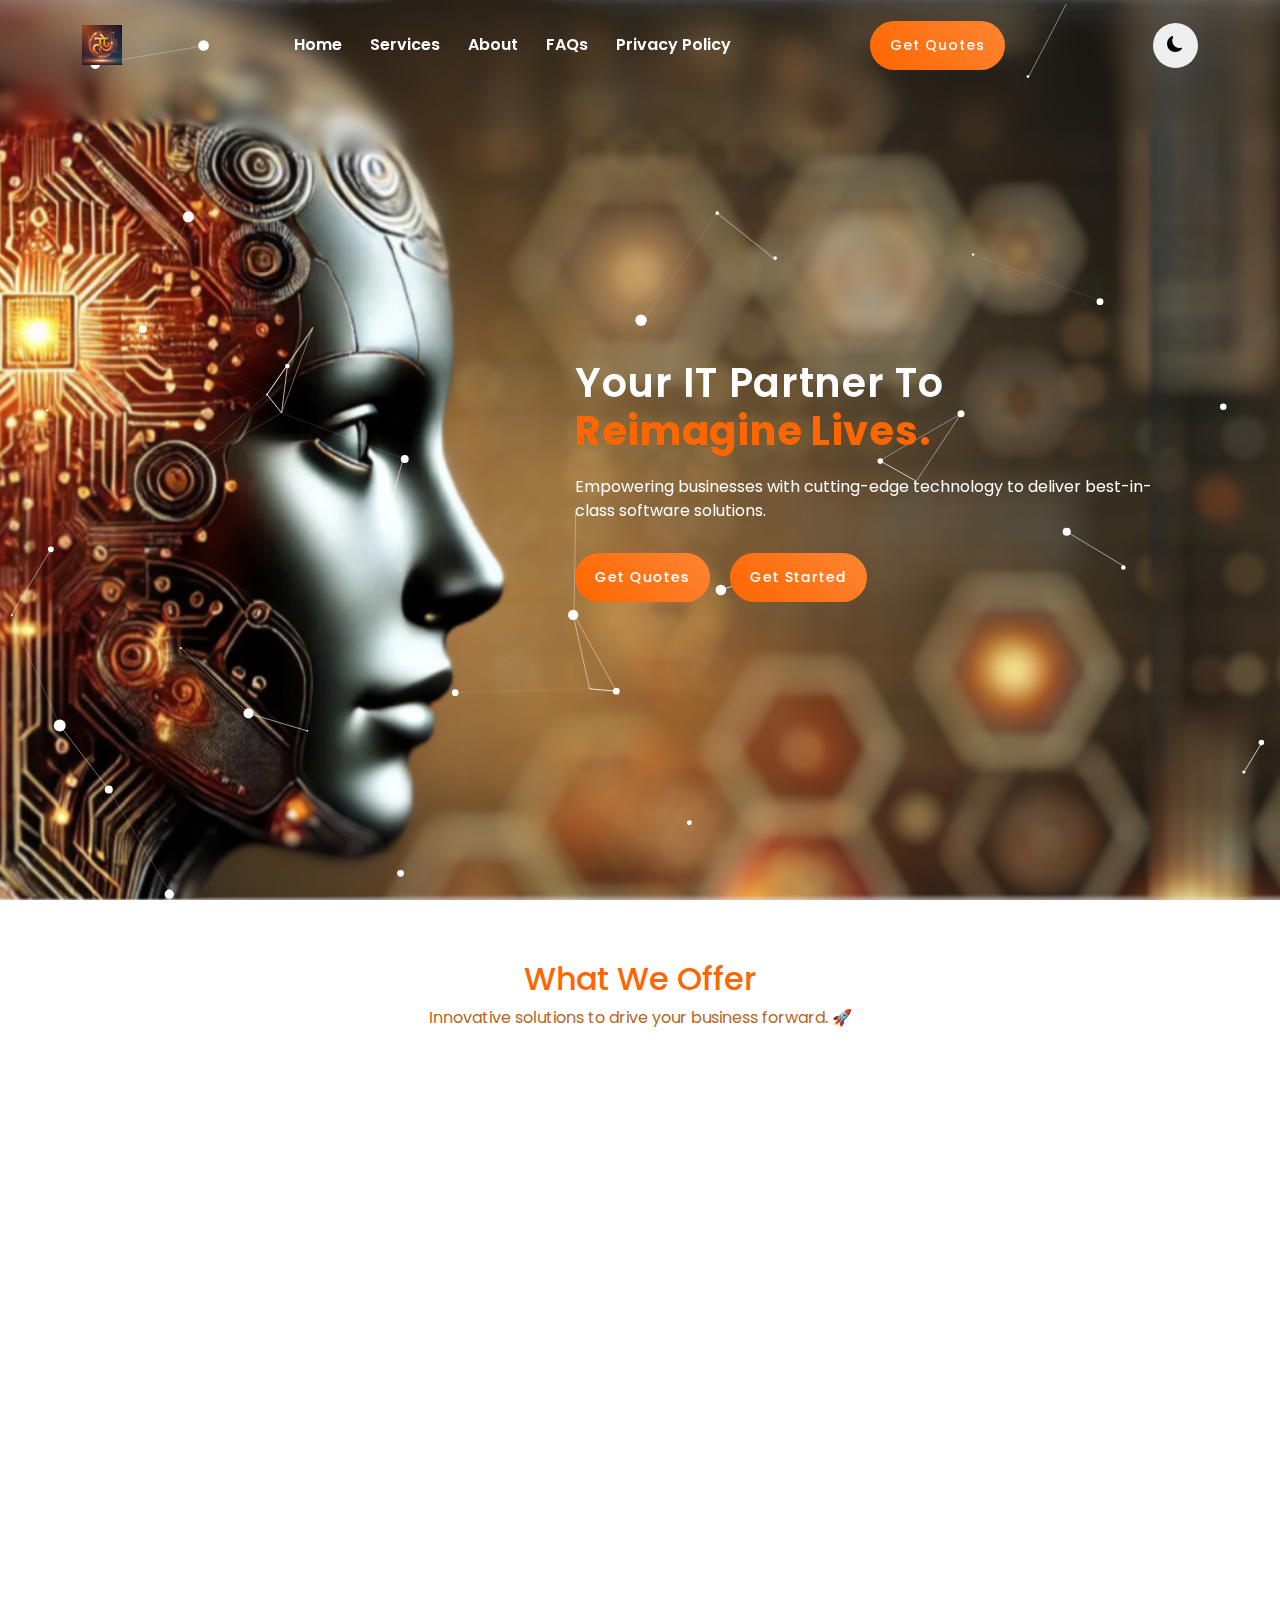
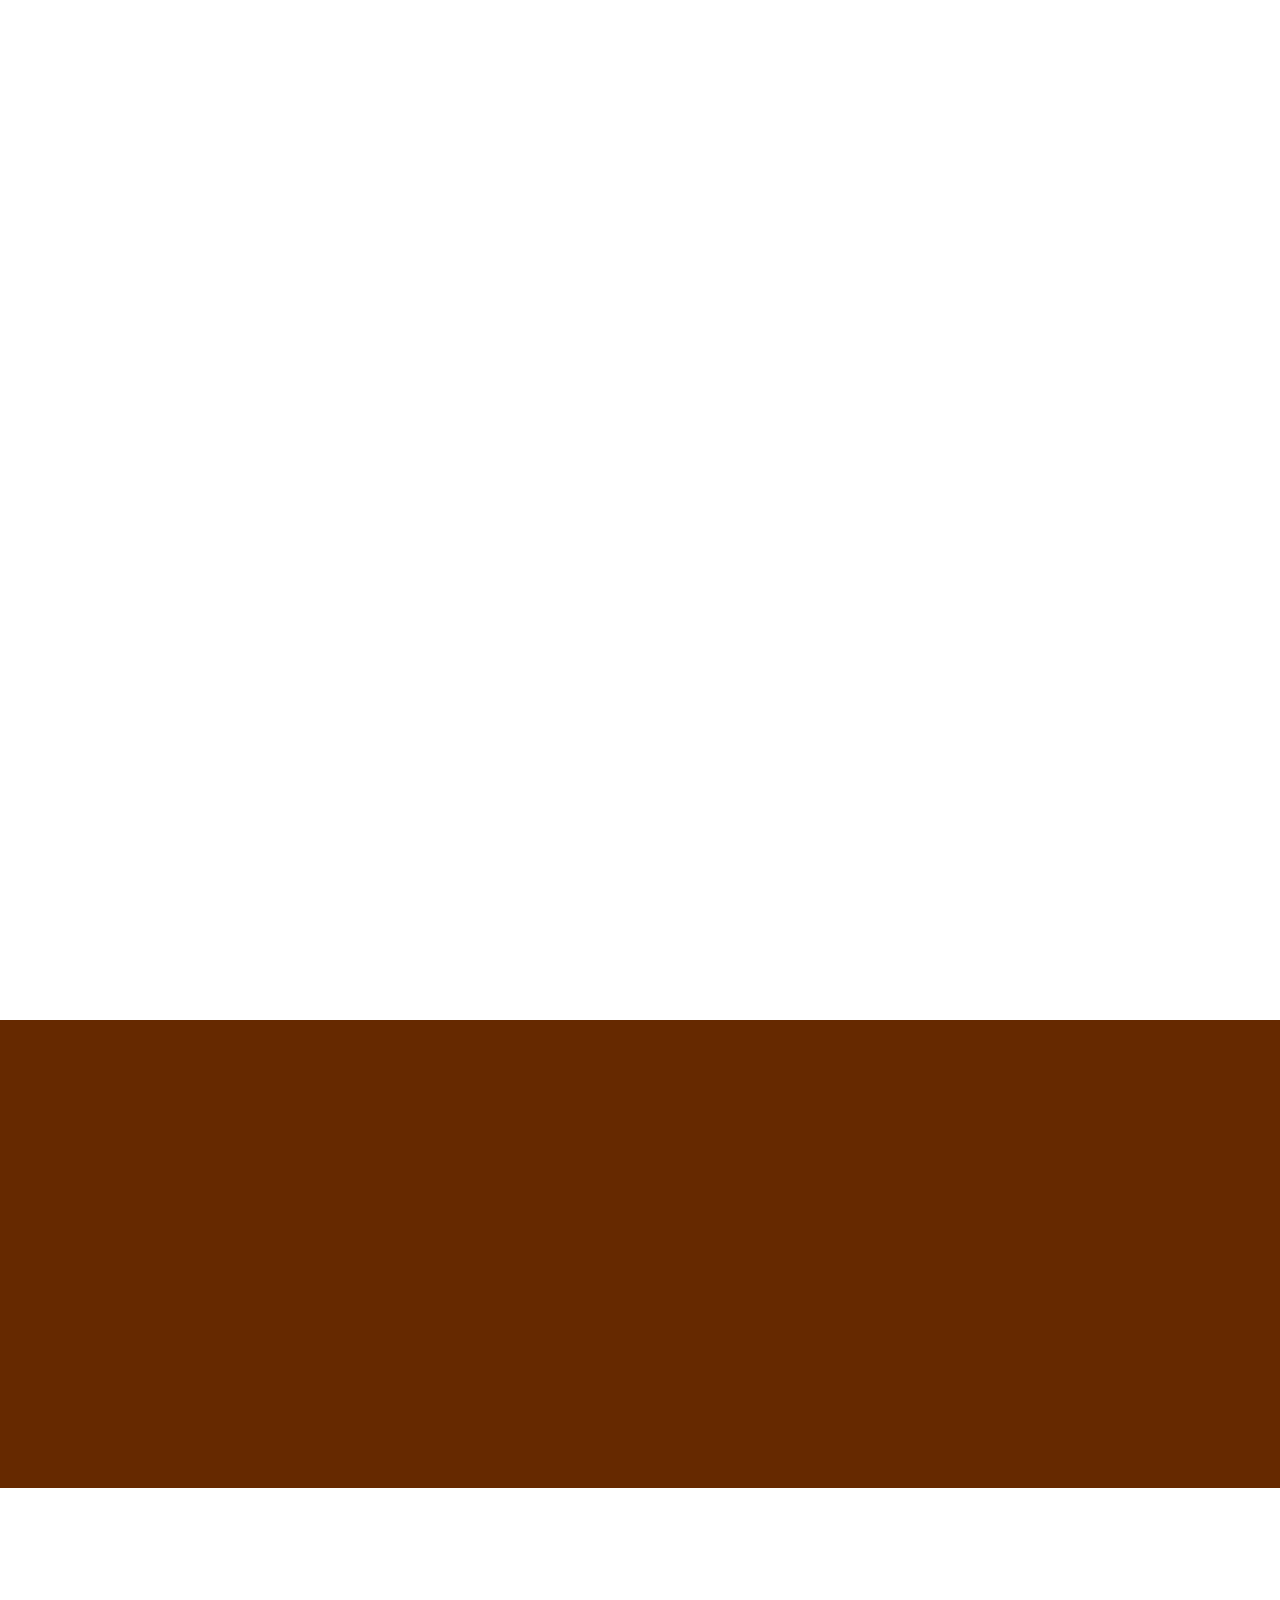
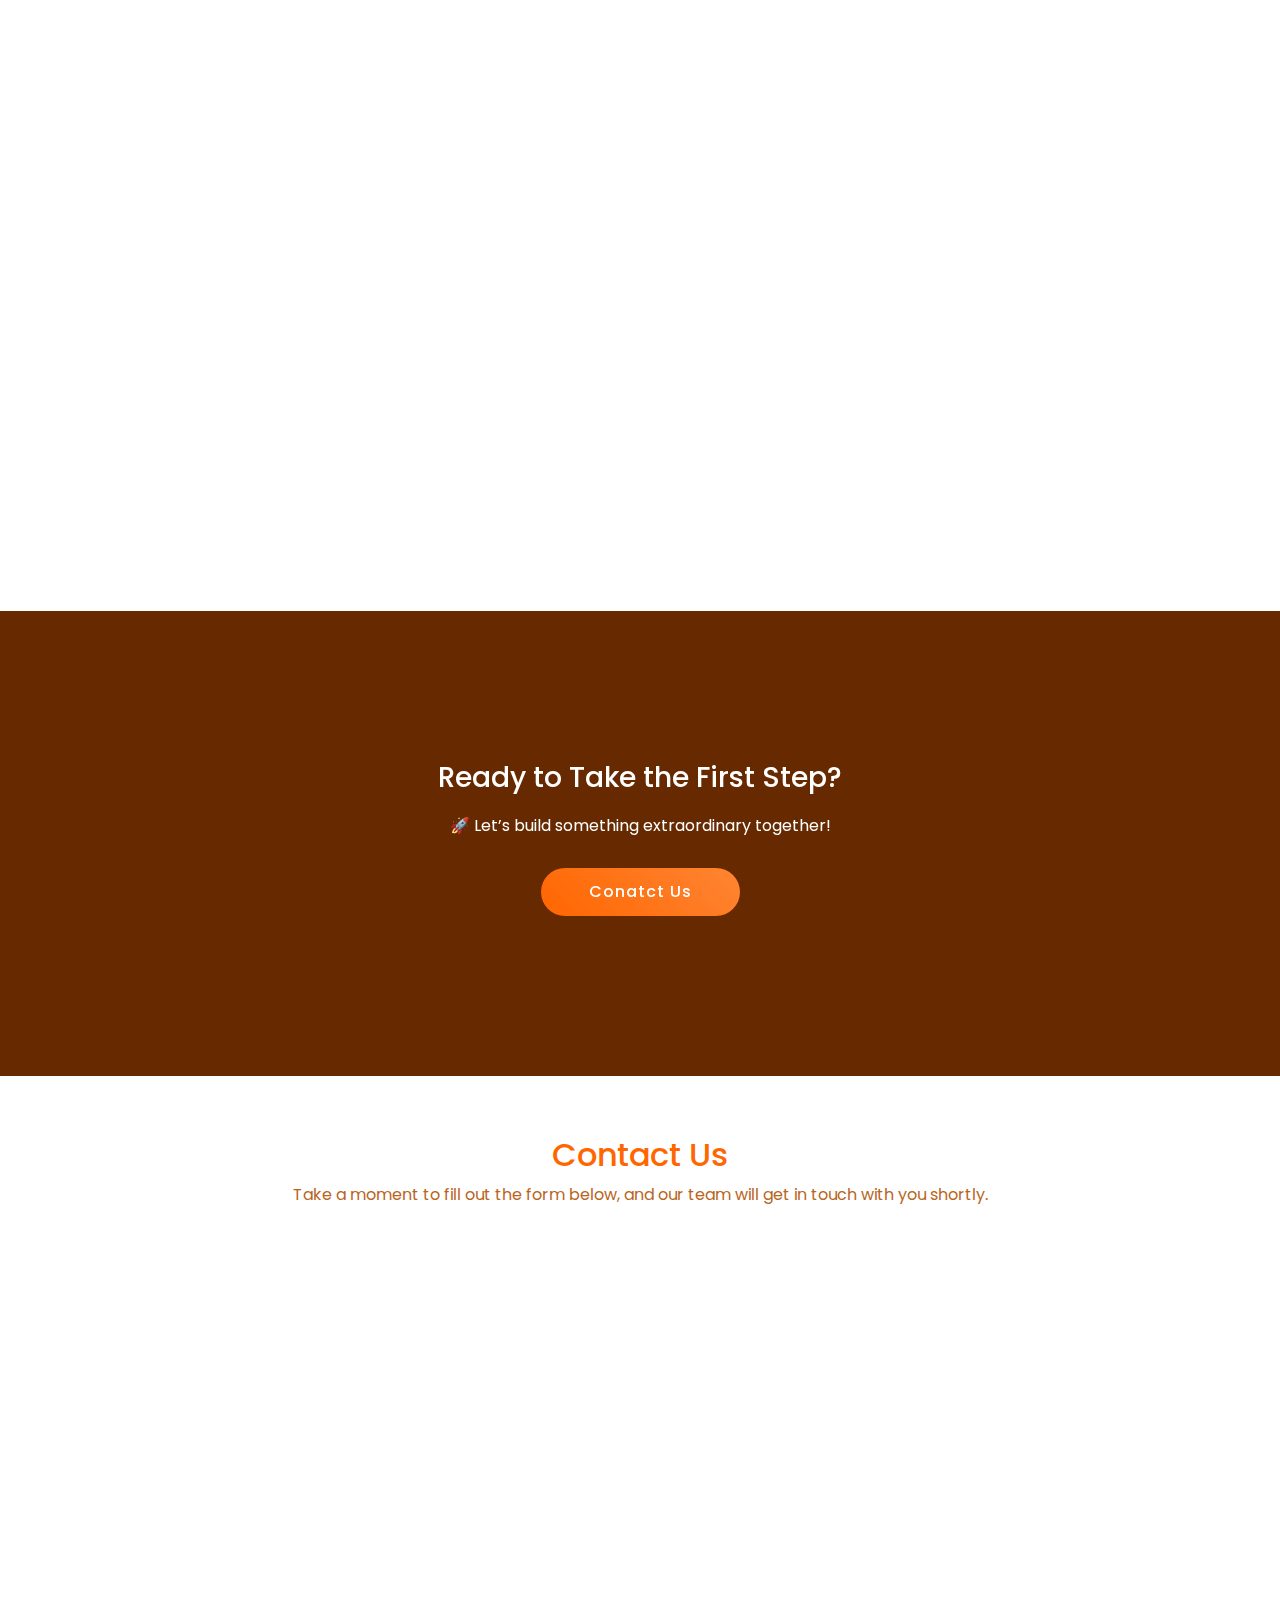
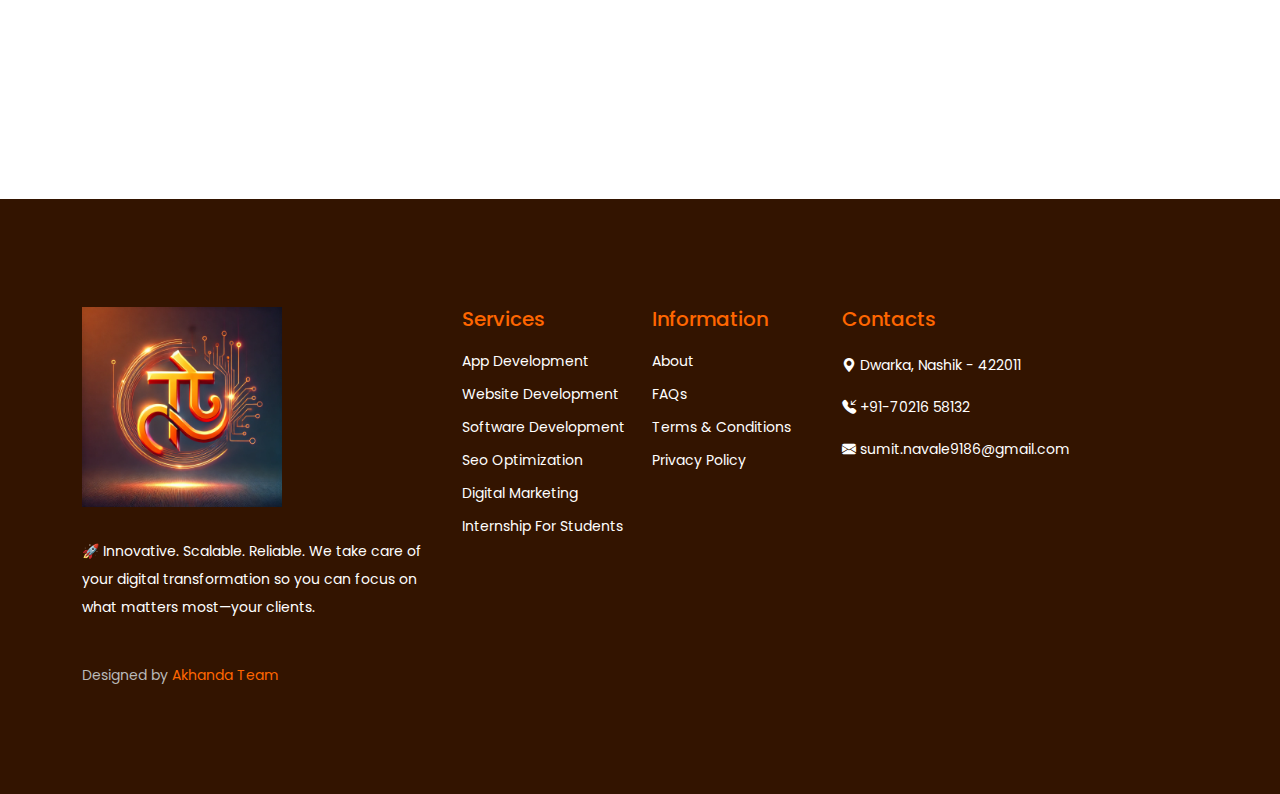
==== index.html @ 4752503a "Update index.html" ====
<!DOCTYPE html>
<html lang="zxx">
  <head>
    <meta charset="utf-8" />
    <meta content="width=device-width, initial-scale=1.0" name="viewport" />

    <title>Akhanda-IT Solutions</title>
    <meta content="" name="Akhanda - IT Solutions" />
    <meta name="description" content="Akhanda - IT Solutions" />
    <meta http-equiv="X-UA-Compatible" content="ie=edge" />
    <meta content="" name="ZRTHEMES" />

    <!-- Favicons -->
    <link href="assets/images/favicon.png" rel="icon" />
    <link href="assets/images/apple-touch-icon.png" rel="apple-touch-icon" />

    <!-- Google Fonts -->
    <link
      href="https://fonts.googleapis.com/css2?family=Open+Sans:ital,wght@0,300;0,400;0,500;0,600;0,700;1,300;1,400;1,600;1,700&amp;family=Montserrat:ital,wght@0,300;0,400;0,500;0,600;0,700;1,300;1,400;1,500;1,600;1,700&amp;family=Raleway:ital,wght@0,300;0,400;0,500;0,600;0,700;1,300;1,400;1,500;1,600;1,700&amp;display=swap"
      rel="stylesheet"
    />
    <link rel="preconnect" href="https://fonts.googleapis.com" />
    <link rel="preconnect" href="https://fonts.gstatic.com" crossorigin="" />
    <link
      href="https://fonts.googleapis.com/css2?family=Oswald:wght@500&amp;display=swap"
      rel="stylesheet"
    />
    <link
      href="https://fonts.googleapis.com/css2?family=Poppins:wght@300;400&amp;display=swap"
      rel="stylesheet"
    />
    <!-- Vendor CSS Files -->
    <link href="assets/vendor/aos/aos.css" rel="stylesheet" />
    <link href="assets/stylesheets/font-awesome.min.css" rel="stylesheet" />
    <link href="assets/vendor/swiper/swiper-bundle.min.css" rel="stylesheet" />
    <link
      href="assets/vendor/glightbox/css/glightbox.min.css"
      rel="stylesheet"
    />
    <link
      href="assets/vendor/bootstrap/css/bootstrap.min.css"
      rel="stylesheet"
    />
    <link
      href="assets/vendor/bootstrap-icons/bootstrap-icons.css"
      rel="stylesheet"
    />
    <!-- Main CSS File -->
    <link href="assets/stylesheets/styles.css" rel="stylesheet" />
  </head>

  <body>
    <header
      id="header"
      class="header d-flex align-items-center sticked stikcy-menu"
    >
      <div
        class="container-fluid container-xl d-flex align-items-center justify-content-between"
      >
        <a href="index.html" class="logo d-flex align-items-center">
          <img src="assets/images/logo.png" alt="logo" />
        </a>
        <nav id="navbar" class="navbar">
          <ul>
            <li><a href="index.html" class="">Home</a></li>
            <li><a href="services.html" class="">Services</a></li>
            <!-- <li><a href="portfolio.html" class="">Portfolio</a></li>
            <li><a href="testimonials.html" class="">Testimonials</a></li> -->
            <!-- <li><a href="team.html" class="">Team</a></li> -->
            <li><a href="about.html" class="">About</a></li>
            <li><a href="faqs.html">FAQs</a></li>
            <li><a href="privacy-policy.html">Privacy Policy</a></li>
            <!-- <li class="dropdown">
              <a href="#"
                ><span>Menu</span>
                <i class="bi bi-chevron-down dropdown-indicator"></i
              ></a>
              <ul>
                <li><a href="about.html">About</a></li>
                <li><a href="packages.html">Pricing</a></li>
                <li><a href="faqs.html">FAQs</a></li>
                <li>
                  <a href="privacy-policy.html">Terms &amp; Conditions</a>
                </li>
                <li><a href="privacy-policy.html">Privacy Policy</a></li>
                <li><a href="blogs.html">Blogs</a></li>
                <li><a href="blog-details.html">Blog Detail Page</a></li>
              </ul>
            </li> -->
            <!-- <li><a href="blogs.html">News</a></li> -->
          </ul>
        </nav>
        <!-- .navbar -->
        <a href="contact.html" class="btn-get-started hide-on-mobile"
          >Get Quotes</a
        >
        <button id="darkmode-button"><i class="bi bi-moon-fill"></i></button>
        <i class="mobile-nav-toggle mobile-nav-show bi bi-list"></i>
        <i class="mobile-nav-toggle mobile-nav-hide d-none bi bi-x"></i>
      </div>
    </header>
    <!-- End Header -->

    <!--  Hero Section  -->
    <section id="hero" class="hero sticked-header-offset">
      <div id="particles-js"></div>
      <div id="repulse-circle-div"></div>
      <div class="container position-relative">
        <div class="row gy-5 aos-init aos-animate">
          <div
            class="col-lg-7 offset-lg-5 dark-bg order-lg-1 d-flex flex-column justify-content-start text-left caption"
          >
            <h2 data-aos="fade-up">
              Your IT Partner to <span>Reimagine Lives</span
              ><span class="circle" data-aos="fade-right" data-aos-delay="800"
                >.</span
              >
            </h2>
            <p data-aos="fade-up" data-aos-delay="400" style="color: white;">
              Empowering businesses with cutting-edge technology to deliver
              best-in-class software solutions.
            </p>
            <!-- <div class="social" data-aos="fade-up" data-aos-delay="600">
      <a href=""><i class="bi bi-twitter"></i></a>
      <a href=""><i class="bi bi-facebook"></i></a>
      <a href=""><i class="bi bi-linkedin"></i></a>
      <a href=""><i class="bi bi-instagram"></i></a>
</div> -->

            <div class="d-flex justify-content-start">
              <a
                href="#contact"
                class="btn-get-started mr-20"
                data-aos="fade-up"
                data-aos-delay="800"
                >Get Quotes</a
              >
              <a
                href="#services"
                class="btn-get-started"
                data-aos="fade-up"
                data-aos-delay="1000"
                >Get Started</a
              >
            </div>
          </div>
        </div>
      </div>
    </section>
    <!-- End Hero Section -->

    <main id="main">
      <!-- Start Service Section -->
      <div id="services" class="section">
        <div class="top-icon-box position-relative">
          <div class="container position-relative">
            <div class="section-header">
              <h2>What We Offer</h2>
              <p>Innovative solutions to drive your business forward. 🚀</p>
            </div>
            <div class="row gy-4">
              <div
                class="col-xl-4 col-md-4"
                data-aos="fade-up"
                data-aos-delay="100"
              >
                <div class="icon-box">
                  <div class="icon">
                    <img
                      src="assets/images/icons/service-design.svg"
                      alt="icon"
                    />
                  </div>
                  <h4 class="title">
                    <a href="" class="stretched-link"
                      >Application Development</a
                    >
                  </h4>
                  <p>
                    Build a custom mobile app for Android & iOS, from design to
                    deployment, ensuring a smooth user experience.
                  </p>
                </div>
              </div>
              <!--End Icon Box -->

              <div
                class="col-xl-4 col-md-4"
                data-aos="fade-up"
                data-aos-delay="200"
              >
                <div class="icon-box">
                  <div class="icon">
                    <img
                      src="assets/images/icons/service-hosting.svg"
                      alt="icon"
                    />
                  </div>
                  <h4 class="title">
                    <a href="" class="stretched-link">Website Development</a>
                  </h4>
                  <p>
                    Create a high-performance, responsive website that enhances
                    user engagement and meets your business needs.st
                    technologies for an enhanced user experience.
                  </p>
                </div>
              </div>
              <!--End Icon Box -->

              <div
                class="col-xl-4 col-md-4"
                data-aos="fade-up"
                data-aos-delay="500"
              >
                <div class="icon-box">
                  <div class="icon">
                    <img
                      src="assets/images/icons/service-social.svg"
                      alt="icon"
                    />
                  </div>
                  <h4 class="title">
                    <a href="" class="stretched-link">Software Development</a>
                  </h4>
                  <p>
                    Develop scalable and efficient software solutions with 24/7
                    support to help your business grow.
                  </p>
                </div>
              </div>
              <!--End Icon Box -->

              <div
                class="col-xl-4 col-md-4"
                data-aos="fade-up"
                data-aos-delay="100"
              >
                <div class="icon-box">
                  <div class="icon">
                    <img src="assets/images/icons/service-seo.svg" alt="icon" />
                  </div>
                  <h4 class="title">
                    <a href="" class="stretched-link">Metaverse Solutions</a>
                  </h4>
                  <p>
                    Step into the future with immersive Metaverse experiences, integrating AR, VR, and blockchain for next-gen digital interactions.
                  </p>
                </div>
              </div>
              <!--End Icon Box -->

              <div
                class="col-xl-4 col-md-4"
                data-aos="fade-up"
                data-aos-delay="200"
              >
                <div class="icon-box">
                  <div class="icon">
                    <img
                      src="assets/images/icons/service-cloud.svg"
                      alt="icon"
                    />
                  </div>
                  <h4 class="title">
                    <a href="" class="stretched-link">Digital Marketing</a>
                  </h4>
                  <p>
                    Boost your online presence social media marketing, PPC, and
                    content strategies to attract more customers.
                  </p>
                </div>
              </div>
              <!--End Icon Box -->

              <div
                class="col-xl-4 col-md-4"
                data-aos="fade-up"
                data-aos-delay="500"
              >
                <div class="icon-box">
                  <div class="icon">
                    <img
                      src="assets/images/icons/service-secure.svg"
                      alt="icon"
                    />
                  </div>
                  <h4 class="title">
                    <a href="" class="stretched-link"
                      >Internship for Students</a
                    >
                  </h4>
                  <p>
                    Gain hands-on experience by working on real-world projects,
                    bridging the gap between theory and practice.
                  </p>
                </div>
              </div>
              <!--End Icon Box -->
            </div>
          </div>
        </div>
      </div>
      <!-- End Service Section -->

      <!-- Featured -->
      <section>
        <div class="container" id="featured">
          <div class="section-header" data-aos="fade-up" data-aos-delay="100">
            <h2>Why Choose Us</h2>
            <p>Committed to excellence, innovation, and your success.</p>
          </div>
          <div class="row">
            <!-- start  left -->
            <div class="col-md-4 left">
              <div class="list-wrap" data-aos="fade-up" data-aos-delay="100">
                <div class="description">
                  <h4>Proven Expertise</h4>
                  <p>
                    With years of experience, our skilled team delivers
                    innovative and efficient solutions tailored to your business
                    needs.
                  </p>
                </div>
                <div class="icon">
                  <img src="assets/images/icons/icon-1.svg" alt="icon" />
                </div>
              </div>

              <div class="list-wrap" data-aos="fade-up" data-aos-delay="400">
                <div class="description">
                  <h4>Quality-Driven Products</h4>
                  <p>
                    We focus on building high-performance, user-centric products
                    that offer true value and a seamless experience.
                  </p>
                </div>
                <div class="icon">
                  <img src="assets/images/icons/icon-2.svg" alt="icon" />
                </div>
              </div>

              <div class="list-wrap" data-aos="fade-up" data-aos-delay="500">
                <div class="description">
                  <h4>Strategic Approach</h4>
                  <p>
                    Using agile methodologies, we ensure optimized development
                    processes with continuous improvements and feedback.
                  </p>
                </div>
                <div class="icon">
                  <img src="assets/images/icons/icon-3.svg" alt="icon" />
                </div>
              </div>
            </div>
            <!-- end  left -->

            <!-- start  center -->
            <div class="col-md-4 p-4 p-sm-5 center">
              <div
                class="list-center-wrap"
                data-aos="fade-up"
                data-aos-delay="100"
              >
                <div class="center-icon">
                  <img src="assets/images/features.jpg" alt="icon" />
                </div>
              </div>
            </div>
            <!-- end  center -->
            <!-- start  right -->
            <div class="col-md-4 right">
              <div class="list-wrap" data-aos="fade-up" data-aos-delay="100">
                <div class="icon">
                  <img src="assets/images/icons/icon-4.svg" alt="icon" />
                </div>
                <div class="description">
                  <h4>Transparent & Competitive Pricing</h4>
                  <p>
                    No hidden costs—just clear, fair pricing to match your
                    budget while maintaining top-notch quality.
                  </p>
                </div>
              </div>

              <div class="list-wrap" data-aos="fade-up" data-aos-delay="200">
                <div class="icon">
                  <img src="assets/images/icons/icon-5.svg" alt="icon" />
                </div>
                <div class="description">
                  <h4>On-Time Delivery</h4>
                  <p>
                    We prioritize timely project completion, ensuring your
                    business goals are met without delays.
                  </p>
                </div>
              </div>

              <div class="list-wrap" data-aos="fade-up" data-aos-delay="500">
                <div class="icon">
                  <img src="assets/images/icons/icon-6.svg" alt="icon" />
                </div>
                <div class="description">
                  <h4>Reliable Support</h4>
                  <p>
                    Our dedicated support team is always available to assist
                    you, ensuring smooth operations and long-term success.
                  </p>
                </div>
              </div>
            </div>
            <!-- end  right -->
          </div>
        </div>
      </section>
      <!-- Featured -->

      <!-- Portfolio Section -->
      <!-- <section id="portfolio" class="portfolio">
        <div class="container" data-aos="fade-up">
          <div class="section-header">
            <h2>Our Portfolio</h2>
            <p>Lorem ipsum dolor sit amet</p>
          </div>
          <div
            class="portfolio-isotope"
            data-portfolio-filter="*"
            data-portfolio-layout="masonry"
            data-portfolio-sort="original-order"
            data-aos="fade-up"
            data-aos-delay="100"
          >
            <div>
              <ul class="portfolio-flters">
                <li data-filter="*" class="filter-active">All</li>
                <li data-filter=".filter-app">App Design</li>
                <li data-filter=".filter-product">App Development</li>
                <li data-filter=".filter-branding">Branding</li>
                <li data-filter=".filter-books">It Solutions</li>
              </ul>
             
            </div>

            <div class="row gy-4 portfolio-container">
              <div class="col-xl-4 col-md-6 portfolio-item filter-app">
                <div class="portfolio-wrap">
                  <a
                    href="assets/images/portfolio/product-1.jpg"
                    data-gallery="portfolio-gallery-app"
                    class="glightbox"
                    ><img
                      src="assets/images/portfolio/product-1.jpg"
                      class="img-fluid"
                      alt=""
                  /></a>
                </div>
              </div>
              

              <div class="col-xl-4 col-md-6 portfolio-item filter-product">
                <div class="portfolio-wrap">
                  <a
                    href="assets/images/portfolio/product-2.jpg"
                    data-gallery="portfolio-gallery-app"
                    class="glightbox"
                    ><img
                      src="assets/images/portfolio/product-2.jpg"
                      class="img-fluid"
                      alt=""
                  /></a>
                </div>
              </div>
              

              <div class="col-xl-4 col-md-6 portfolio-item filter-branding">
                <div class="portfolio-wrap">
                  <a
                    href="assets/images/portfolio/product-3.jpg"
                    data-gallery="portfolio-gallery-app"
                    class="glightbox"
                    ><img
                      src="assets/images/portfolio/product-3.jpg"
                      class="img-fluid"
                      alt=""
                  /></a>
                </div>
              </div>
             

              <div class="col-xl-4 col-md-6 portfolio-item filter-books">
                <div class="portfolio-wrap">
                  <a
                    href="assets/images/portfolio/product-4.jpg"
                    data-gallery="portfolio-gallery-app"
                    class="glightbox"
                    ><img
                      src="assets/images/portfolio/product-4.jpg"
                      class="img-fluid"
                      alt=""
                  /></a>
                </div>
              </div>
             

              <div class="col-xl-4 col-md-6 portfolio-item filter-app">
                <div class="portfolio-wrap">
                  <a
                    href="assets/images/portfolio/product-5.jpg"
                    data-gallery="portfolio-gallery-app"
                    class="glightbox"
                    ><img
                      src="assets/images/portfolio/product-5.jpg"
                      class="img-fluid"
                      alt=""
                  /></a>
                </div>
              </div>
             

              <div class="col-xl-4 col-md-6 portfolio-item filter-branding">
                <div class="portfolio-wrap">
                  <a
                    href="assets/images/portfolio/product-6.jpg"
                    data-gallery="portfolio-gallery-app"
                    class="glightbox"
                    ><img
                      src="assets/images/portfolio/product-6.jpg"
                      class="img-fluid"
                      alt=""
                  /></a>
                </div>
              </div>
              
            </div>
            
          </div>
        </div>
      </section> -->
      <!-- End Portfolio Section -->

      <!-- Start Pricing Section -->
      <!-- <div class="pricing section">
        <div class="container-fluid">
          <div class="container">
            <div class="section-header">
              <h2>Pricing Plans</h2>
              <p>Lorem ipsum dolor sit amet</p>
            </div>
            <div class="row">
              <div class="col-lg-4">
                <div class="card text-center">
                  <div class="title">
                    <h2>Basic</h2>
                  </div>
                  <div class="price">
                    <h4><sup>$</sup>25</h4>
                  </div>
                  <div class="option">
                    <ul>
                      <li>
                        <i class="bi bi-check-circle" aria-hidden="true"></i>
                        Unlimited GB Space
                      </li>
                      <li>
                        <i class="bi bi-check-circle" aria-hidden="true"></i> 30
                        Domain Names
                      </li>
                      <li>
                        <i class="bi bi-check-circle" aria-hidden="true"></i>
                        Free SSL
                      </li>
                      <li>
                        <i class="bi bi-check-circle" aria-hidden="true"></i>
                        Daily Backup
                      </li>
                      <li>
                        <i class="bi bi-check-circle" aria-hidden="true"></i>
                        Free Templates
                      </li>
                      <li>
                        <i class="bi bi-check-circle" aria-hidden="true"></i>
                        Free Email
                      </li>
                      <li>
                        <i class="bi bi-check-circle" aria-hidden="true"></i> 10
                        Databases
                      </li>
                      <li>
                        <i class="bi bi-check-circle" aria-hidden="true"></i>
                        Unlimited Email Address
                      </li>
                      <li>
                        <i class="bi bi-check-circle" aria-hidden="true"></i>
                        Live Support
                      </li>
                    </ul>
                  </div>
                  <a href="#">Order Now</a>
                </div>
              </div>
              <div class="col-lg-4">
                <div class="card text-center">
                  <div class="title">
                    <h2>Standard</h2>
                  </div>
                  <div class="price">
                    <h4><sup>$</sup>50</h4>
                  </div>
                  <div class="option">
                    <ul>
                      <li>
                        <i class="bi bi-check-circle" aria-hidden="true"></i>
                        Unlimited GB Space
                      </li>
                      <li>
                        <i class="bi bi-check-circle" aria-hidden="true"></i> 30
                        Domain Names
                      </li>
                      <li>
                        <i class="bi bi-check-circle" aria-hidden="true"></i>
                        Free SSL
                      </li>
                      <li>
                        <i class="bi bi-check-circle" aria-hidden="true"></i>
                        Daily Backup
                      </li>
                      <li>
                        <i class="bi bi-check-circle" aria-hidden="true"></i>
                        Free Templates
                      </li>
                      <li>
                        <i class="bi bi-check-circle" aria-hidden="true"></i>
                        Free Email
                      </li>
                      <li>
                        <i class="bi bi-check-circle" aria-hidden="true"></i> 10
                        Databases
                      </li>
                      <li>
                        <i class="bi bi-check-circle" aria-hidden="true"></i>
                        Unlimited Email Address
                      </li>
                      <li>
                        <i class="bi bi-check-circle" aria-hidden="true"></i>
                        Live Support
                      </li>
                    </ul>
                  </div>
                  <a href="#">Order Now</a>
                </div>
              </div>
              <div class="col-lg-4">
                <div class="card text-center">
                  <div class="title">
                    <h2>Premium</h2>
                  </div>
                  <div class="price">
                    <h4><sup>$</sup>100</h4>
                  </div>
                  <div class="option">
                    <ul>
                      <li>
                        <i class="bi bi-check-circle" aria-hidden="true"></i>
                        Unlimited GB Space
                      </li>
                      <li>
                        <i class="bi bi-check-circle" aria-hidden="true"></i> 30
                        Domain Names
                      </li>
                      <li>
                        <i class="bi bi-check-circle" aria-hidden="true"></i>
                        Free SSL
                      </li>
                      <li>
                        <i class="bi bi-check-circle" aria-hidden="true"></i>
                        Daily Backup
                      </li>
                      <li>
                        <i class="bi bi-check-circle" aria-hidden="true"></i>
                        Free Templates
                      </li>
                      <li>
                        <i class="bi bi-check-circle" aria-hidden="true"></i>
                        Free Email
                      </li>
                      <li>
                        <i class="bi bi-check-circle" aria-hidden="true"></i> 10
                        Databases
                      </li>
                      <li>
                        <i class="bi bi-check-circle" aria-hidden="true"></i>
                        Unlimited Email Address
                      </li>
                      <li>
                        <i class="bi bi-check-circle" aria-hidden="true"></i>
                        Live Support
                      </li>
                    </ul>
                  </div>
                  <a href="#">Order Now</a>
                </div>
              </div>
            </div>
          </div>
        </div>
      </div> -->
      <!-- End Pricing Section -->

      <!--  Testimonials Section  -->
      <!-- <section id="testimonials" class="testimonials">
        <div class="container" data-aos="fade-up">
          <div class="section-header">
            <h2>Testimonials</h2>
            <p>Lorem ipsum dolor sit amet</p>
          </div>

          <div class="slides-3 swiper" data-aos="fade-up" data-aos-delay="100">
            <div class="swiper-wrapper">
              <div class="swiper-slide">
                <div class="testimonial-wrap">
                  <div class="testimonial-item">
                    <div class="d-flex align-items-center info-box">
                      <img
                        src="assets/images/testimonials/testimonial-1.jpg"
                        class="testimonial-img flex-shrink-0"
                        alt=""
                      />
                      <div>
                        <h3>Jhone Doe</h3>
                        <h4>CFO</h4>
                        <div class="stars">
                          <i class="bi bi-star-fill"></i
                          ><i class="bi bi-star-fill"></i
                          ><i class="bi bi-star-fill"></i
                          ><i class="bi bi-star-fill"></i
                          ><i class="bi bi-star-fill"></i>
                        </div>
                      </div>
                    </div>
                    <p>
                      <i class="bi bi-quote quote-icon-left"></i>
                      Proin iaculis purus consequat sem cure digni ssim donec
                      porttitora entum suscipit rhoncus. Accusantium quam,
                      ultricies eget id, aliquam eget nibh et. Maecen aliquam.
                      <i class="bi bi-quote quote-icon-right"></i>
                    </p>
                  </div>
                </div>
              </div>
            

              <div class="swiper-slide">
                <div class="testimonial-wrap">
                  <div class="testimonial-item">
                    <div class="d-flex align-items-center info-box">
                      <img
                        src="assets/images/testimonials/testimonial-2.jpg"
                        class="testimonial-img flex-shrink-0"
                        alt=""
                      />
                      <div>
                        <h3>Afa Rose</h3>
                        <h4>Web Designer</h4>
                        <div class="stars">
                          <i class="bi bi-star-fill"></i
                          ><i class="bi bi-star-fill"></i
                          ><i class="bi bi-star-fill"></i
                          ><i class="bi bi-star-fill"></i
                          ><i class="bi bi-star-fill"></i>
                        </div>
                      </div>
                    </div>
                    <p>
                      <i class="bi bi-quote quote-icon-left"></i>
                      Proin iaculis purus consequat sem cure digni ssim donec
                      porttitora entum suscipit rhoncus. Accusantium quam,
                      ultricies eget id, aliquam eget nibh et. Maecen aliquam.
                      <i class="bi bi-quote quote-icon-right"></i>
                    </p>
                  </div>
                </div>
              </div>
             

              <div class="swiper-slide">
                <div class="testimonial-wrap">
                  <div class="testimonial-item">
                    <div class="d-flex align-items-center info-box">
                      <img
                        src="assets/images/testimonials/testimonial-3.jpg"
                        class="testimonial-img flex-shrink-0"
                        alt=""
                      />
                      <div>
                        <h3>Keena Lara</h3>
                        <h4>Store Owner</h4>
                        <div class="stars">
                          <i class="bi bi-star-fill"></i
                          ><i class="bi bi-star-fill"></i
                          ><i class="bi bi-star-fill"></i
                          ><i class="bi bi-star-fill"></i
                          ><i class="bi bi-star-fill"></i>
                        </div>
                      </div>
                    </div>
                    <p>
                      <i class="bi bi-quote quote-icon-left"></i>
                      Proin iaculis purus consequat sem cure digni ssim donec
                      porttitora entum suscipit rhoncus. Accusantium quam,
                      ultricies eget id, aliquam eget nibh et. Maecen aliquam.
                      <i class="bi bi-quote quote-icon-right"></i>
                    </p>
                  </div>
                </div>
              </div>
              

              <div class="swiper-slide">
                <div class="testimonial-wrap">
                  <div class="testimonial-item">
                    <div class="d-flex align-items-center info-box">
                      <img
                        src="assets/images/testimonials/testimonial-4.jpg"
                        class="testimonial-img flex-shrink-0"
                        alt=""
                      />
                      <div>
                        <h3>Fizzi Brandon</h3>
                        <h4>Freelancer</h4>
                        <div class="stars">
                          <i class="bi bi-star-fill"></i
                          ><i class="bi bi-star-fill"></i
                          ><i class="bi bi-star-fill"></i
                          ><i class="bi bi-star-fill"></i
                          ><i class="bi bi-star-fill"></i>
                        </div>
                      </div>
                    </div>
                    <p>
                      <i class="bi bi-quote quote-icon-left"></i>
                      Proin iaculis purus consequat sem cure digni ssim donec
                      porttitora entum suscipit rhoncus. Accusantium quam,
                      ultricies eget id, aliquam eget nibh et. Maecen aliquam.
                      <i class="bi bi-quote quote-icon-right"></i>
                    </p>
                  </div>
                </div>
              </div>
              
            </div>
            <div class="swiper-pagination"></div>
          </div>
        </div>
      </section> -->
      <!-- End Testimonials Section -->

      <!--  Start Counter Section  -->
      <div id="stats-counter" class="call-to-action stats-counter section">
        <div class="container" data-aos="fade-up">
          <div class="row gy-4 align-items-center">
            <div class="col-lg-4">
              <div class="stats-item d-flex flex-column align-items-center">
                <div class="icon circle">
                  <img src="assets/images/icons/happy-clients.svg" alt="icon" />
                </div>
                <span
                  data-purecounter-start="0"
                  data-purecounter-end="232"
                  data-purecounter-duration="1"
                  class="purecounter"
                ></span>
                <p><span>Happy Clients</span> </p>
              </div>
              <!-- End Stats Item -->
            </div>
            <div class="col-lg-4">
              <div class="stats-item d-flex flex-column align-items-center">
                <div class="icon circle">
                  <img
                    src="assets/images/icons/complete-projects.svg"
                    alt="icon"
                  />
                </div>
                <span
                  data-purecounter-start="0"
                  data-purecounter-end="521"
                  data-purecounter-duration="1"
                  class="purecounter"
                ></span>
                <p><span>Completed Projects</span></p>
              </div>
              <!-- End Stats Item -->
            </div>
            <div class="col-lg-4">
              <div class="stats-item d-flex flex-column align-items-center">
                <div class="icon circle">
                  <img src="assets/images/icons/hours-support.svg" alt="icon" />
                </div>
                <span
                  data-purecounter-start="0"
                  data-purecounter-end="453"
                  data-purecounter-duration="1"
                  class="purecounter"
                ></span>
                <p><span>Hours Of Support</span> </p>
              </div>
              <!-- End Stats Item -->
            </div>
          </div>
        </div>
      </div>
      <!--  End Counter Section  -->

      <!--  Clients Section  -->
        
      <!-- <div id="clients" class="clients section">
        <div class="container" data-aos="zoom-out">
          <div class="clients-slider swiper">
            <div class="swiper-wrapper align-items-center">
              <div class="swiper-slide">
                <img
                  src="assets/images/clients/client-1.png"
                  class="img-fluid"
                  alt=""
                />
              </div>
              <div class="swiper-slide">
                <img
                  src="assets/images/clients/client-2.png"
                  class="img-fluid"
                  alt=""
                />
              </div>
              <div class="swiper-slide">
                <img
                  src="assets/images/clients/client-3.png"
                  class="img-fluid"
                  alt=""
                />
              </div>
              <div class="swiper-slide">
                <img
                  src="assets/images/clients/client-4.png"
                  class="img-fluid"
                  alt=""
                />
              </div>
              <div class="swiper-slide">
                <img
                  src="assets/images/clients/client-5.png"
                  class="img-fluid"
                  alt=""
                />
              </div>
              <div class="swiper-slide">
                <img
                  src="assets/images/clients/client-6.png"
                  class="img-fluid"
                  alt=""
                />
              </div>
              <div class="swiper-slide">
                <img
                  src="assets/images/clients/client-7.png"
                  class="img-fluid"
                  alt=""
                />
              </div>
              <div class="swiper-slide">
                <img
                  src="assets/images/clients/client-8.png"
                  class="img-fluid"
                  alt=""
                />
              </div>
            </div>
          </div>
        </div>
      </div> -->
      <!-- End Clients Section -->

      <!--  Our Team Section  -->
      <!-- <section id="team" class="team sections-bg">
        <div class="container aos-init aos-animate" data-aos="fade-up">
          <div class="section-header">
            <h2>Team</h2>
            <p>Lorem ipsum dolor sit amet</p>
          </div>

          <div class="row gy-4">
            <div
              class="col-xl-3 col-md-6 d-flex aos-init aos-animate"
              data-aos="fade-up"
              data-aos-delay="100"
            >
              <div class="member">
                <img
                  src="assets/images/team/team-1.jpg"
                  class="img-fluid"
                  alt=""
                />
                <h4>Jhone Bi</h4>
                <span>Application Manager</span>
                <div class="social">
                  <a href=""><i class="bi bi-twitter"></i></a>
                  <a href=""><i class="bi bi-facebook"></i></a>
                  <a href=""><i class="bi bi-linkedin"></i></a>
                  <a href=""><i class="bi bi-instagram"></i></a>
                </div>
              </div>
            </div>
            

            <div
              class="col-xl-3 col-md-6 d-flex aos-init aos-animate"
              data-aos="fade-up"
              data-aos-delay="200"
            >
              <div class="member">
                <img
                  src="assets/images/team/team-2.jpg"
                  class="img-fluid"
                  alt=""
                />
                <h4>Sani Awesome</h4>
                <span>Social Media</span>
                <div class="social">
                  <a href=""><i class="bi bi-twitter"></i></a>
                  <a href=""><i class="bi bi-facebook"></i></a>
                  <a href=""><i class="bi bi-linkedin"></i></a>
                  <a href=""><i class="bi bi-instagram"></i></a>
                </div>
              </div>
            </div>
           

            <div
              class="col-xl-3 col-md-6 d-flex aos-init aos-animate"
              data-aos="fade-up"
              data-aos-delay="300"
            >
              <div class="member">
                <img
                  src="assets/images/team/team-3.jpg"
                  class="img-fluid"
                  alt=""
                />
                <h4>Andrio Willi</h4>
                <span>Content Writer</span>
                <div class="social">
                  <a href=""><i class="bi bi-twitter"></i></a>
                  <a href=""><i class="bi bi-facebook"></i></a>
                  <a href=""><i class="bi bi-linkedin"></i></a>
                  <a href=""><i class="bi bi-instagram"></i></a>
                </div>
              </div>
            </div>
            

            <div
              class="col-xl-3 col-md-6 d-flex aos-init aos-animate"
              data-aos="fade-up"
              data-aos-delay="400"
            >
              <div class="member">
                <img
                  src="assets/images/team/team-4.jpg"
                  class="img-fluid"
                  alt=""
                />
                <h4>Afa Jonson</h4>
                <span>Business Manager</span>
                <div class="social">
                  <a href=""><i class="bi bi-twitter"></i></a>
                  <a href=""><i class="bi bi-facebook"></i></a>
                  <a href=""><i class="bi bi-linkedin"></i></a>
                  <a href=""><i class="bi bi-instagram"></i></a>
                </div>
              </div>
            </div>
           
          </div>
        </div>
      </section> -->
      <!-- End Our Team Section -->

      <!--  Frequently Asked Questions Section  -->
      <section id="faq" class="faq">
        <div class="container" data-aos="fade-up">
          <div class="section-header">
            <h2>FAQ's</h2>
            <p>💡 Have Questions? We’ve Got Answers!</p>
          </div>
          <div class="row gy-4">
            <div class="col-lg-12">
              <div
                class="accordion accordion-flush"
                id="faqlist"
                data-aos="fade-up"
                data-aos-delay="100"
              >
                <div class="accordion-item">
                  <h3 class="accordion-header">
                    <button
                      class="accordion-button collapsed"
                      type="button"
                      data-bs-toggle="collapse"
                      data-bs-target="#faq-content-1"
                    >
                      <span class="num"
                        ><i class="bi bi-arrow-right-circle-fill"></i
                      ></span>
                      Which tools and technologies do you use?
                    </button>
                  </h3>
                  <div
                    id="faq-content-1"
                    class="accordion-collapse collapse show"
                    data-bs-parent="#faqlist"
                  >
                    <div class="accordion-body">
                      We leverage the latest programming languages, frameworks,
                      and cloud technologies to deliver high-performance
                      solutions tailored to your business.
                    </div>
                  </div>
                </div>
                <!-- # Faq item-->

                <div class="accordion-item">
                  <h3 class="accordion-header">
                    <button
                      class="accordion-button collapsed"
                      type="button"
                      data-bs-toggle="collapse"
                      data-bs-target="#faq-content-2"
                    >
                      <span class="num"
                        ><i class="bi bi-arrow-right-circle-fill"></i
                      ></span>
                      Will I receive support after project completion?
                    </button>
                  </h3>
                  <div
                    id="faq-content-2"
                    class="accordion-collapse collapse"
                    data-bs-parent="#faqlist"
                  >
                    <div class="accordion-body">
                      Yes! We provide post-launch support and maintenance to
                      ensure your application runs smoothly and remains updated.
                    </div>
                  </div>
                </div>
                <!-- # Faq item-->

                <div class="accordion-item">
                  <h3 class="accordion-header">
                    <button
                      class="accordion-button collapsed"
                      type="button"
                      data-bs-toggle="collapse"
                      data-bs-target="#faq-content-3"
                    >
                      <span class="num"
                        ><i class="bi bi-arrow-right-circle-fill"></i
                      ></span>
                      What’s the difference between a native app and a web app?
                    </button>
                  </h3>
                  <div
                    id="faq-content-3"
                    class="accordion-collapse collapse"
                    data-bs-parent="#faqlist"
                  >
                    <div class="accordion-body">
                      1.Native Apps are installed directly on your mobile
                      device, offering faster performance and offline
                      capabilities. 2.Web Apps run on a browser and require an
                      internet connection to function.
                    </div>
                  </div>
                </div>
                <!-- # Faq item-->

                <div class="accordion-item">
                  <h3 class="accordion-header">
                    <button
                      class="accordion-button collapsed"
                      type="button"
                      data-bs-toggle="collapse"
                      data-bs-target="#faq-content-4"
                    >
                      <span class="num"
                        ><i class="bi bi-arrow-right-circle-fill"></i
                      ></span>
                      How can Digital Marketing help my business?
                    </button>
                  </h3>
                  <div
                    id="faq-content-4"
                    class="accordion-collapse collapse"
                    data-bs-parent="#faqlist"
                  >
                    <div class="accordion-body">
                      Our digital marketing strategies boost your online
                      presence, increase brand awareness, and help you generate
                      more leads and sales through SEO, social media marketing,
                      and paid ads.
                    </div>
                  </div>
                </div>
                <!-- # Faq item-->
              </div>
            </div>
          </div>
        </div>
      </section>
      <!-- End Frequently Asked Questions Section -->

      <!--  Call To Action Section  -->
      <section id="call-to-action" class="call-to-action">
        <div
          class="container text-center aos-init aos-animate"
          data-aos="zoom-out"
        >
          <div class="row gy-4">
            <div class="col-lg-12">
              <h3>Ready to Take the First Step?</h3>
              <p>🚀 Let’s build something extraordinary together!</p>
              <a class="cta-btn" href="mailto:info@example.com">Conatct Us</a>
            </div>
          </div>
        </div>
      </section>
      <!-- End Call To Action Section -->

      <!--  Recent Blog Posts Section  -->
      <!-- <section id="recent-posts" class="recent-posts sections-bg">
          <div class="container" data-aos="fade-up">
            <div class="section-header">
              <h2>Blogs</h2>
              <p>Lorem ipsum dolor sit amet</p>
            </div>
            <div class="row gy-4">
              <div class="col-lg-4">
                <article>
                  <div class="post-img">
                    <img
                      src="assets/images/blog/blog-1.jpg"
                      alt=""
                      class="img-fluid"
                    />
                  </div>
                  <p class="post-category">Domain & Hosting</p>
                  <h2 class="title">
                    <a href="blog-details.html"
                      >How to host website on any hosting provider?</a
                    >
                  </h2>
                  <div class="d-flex align-items-center">
                    <div class="post-meta">
                      <p class="post-author">William Bla</p>
                      <p class="post-date">
                        <time datetime="2022-01-01">Feb 1, 2022</time>
                      </p>
                    </div>
                  </div>
                </article>
              </div>
            

              <div class="col-lg-4">
                <article>
                  <div class="post-img">
                    <img
                      src="assets/images/blog/blog-2.jpg"
                      alt=""
                      class="img-fluid"
                    />
                  </div>
                  <p class="post-category">Advertisement</p>
                  <h2 class="title">
                    <a href="blog-details.html"
                      >How to create add on google adwords?</a
                    >
                  </h2>
                  <div class="d-flex align-items-center">
                    <div class="post-meta">
                      <p class="post-author">Jobi Ret</p>
                      <p class="post-date">
                        <time datetime="2022-01-01">Oct 5, 2022</time>
                      </p>
                    </div>
                  </div>
                </article>
              </div>
              

              <div class="col-lg-4">
                <article>
                  <div class="post-img">
                    <img
                      src="assets/images/blog/blog-3.jpg"
                      alt=""
                      class="img-fluid"
                    />
                  </div>
                  <p class="post-category">Marketing</p>
                  <h2 class="title">
                    <a href="blog-details.html"
                      >What is digital marketing and why is important?</a
                    >
                  </h2>
                  <div class="d-flex align-items-center">
                    <div class="post-meta">
                      <p class="post-author">Main Dow</p>
                      <p class="post-date">
                        <time datetime="2022-01-01">Dec 22, 2022</time>
                      </p>
                    </div>
                  </div>
                </article>
              </div>
            
            </div>
            
          </div>
        </section> -->
      <!-- End Recent Blog Posts Section -->

      <!-- Start Contact Section -->
      <div id="contact" class="contact-section section">
        <div class="section-header">
          <h2>Contact Us</h2>
          <p>
            Take a moment to fill out the form below, and our team will get in
            touch with you shortly.
          </p>
        </div>
        <div class="container">
          <div class="row">
            <div class="col-lg-4 col-md-12" data-aos="fade-right">
              <div class="contact-information-box-3">
                <div class="row">
                  <div class="col-lg-12">
                    <div class="single-contact-info-box">
                      <div class="contact-info">
                        <h6>Address:</h6>
                        <p>Dwarka</p>
                        <p>Nashik-422011</p>
                      </div>
                    </div>
                  </div>
                  <div class="col-lg-12">
                    <div class="single-contact-info-box">
                      <div class="contact-info">
                        <h6>Phone:</h6>
                        <p>+91-70216 58132</p>
                        <p>+91-75078 45539</p>
                      </div>
                    </div>
                  </div>
                  <div class="col-lg-12">
                    <div class="single-contact-info-box">
                      <div class="contact-info">
                        <h6>Email:</h6>
                        <p>sumit.navale9186@gmail.com</p>
                        <p>dhanashree194@gmail.com</p>
                      </div>
                    </div>
                  </div>
                </div>
              </div>
            </div>
            <div class="col-lg-8 col-md-12" data-aos="fade-left">
              <div class="contact-form-box contact-form contact-form-3">
                <div class="form-container-box">
                  <form
                    class="contact-form form"
                    id="ajax-contact"
                    method="post"
                    action="assets/phpscripts/contact.php"
                  >
                    <div class="controls">
                      <div class="row">
                        <div class="col-md-6">
                          <div class="form-group form-input-box">
                            <input
                              type="text"
                              class="form-control"
                              id="name"
                              name="name"
                              placeholder="Name*"
                              required="required"
                              data-error="Name is required."
                            />
                            <div class="help-block with-errors"></div>
                          </div>
                        </div>
                        <div class="col-md-6">
                          <div class="form-group form-input-box">
                            <input
                              type="email"
                              class="form-control"
                              id="email"
                              name="email"
                              placeholder="Email*"
                              required="required"
                              data-error="Valid email is required."
                            />
                            <div class="help-block with-errors"></div>
                          </div>
                        </div>
                        <div class="col-md-12">
                          <div class="form-group form-input-box">
                            <input
                              type="text"
                              class="form-control"
                              name="subject"
                              placeholder="Subject"
                              required="required"
                            />
                          </div>
                        </div>
                        <div class="col-12">
                          <div class="form-group form-input-box">
                            <textarea
                              class="form-control"
                              id="message"
                              name="message"
                              rows="7"
                              placeholder="Write Your Message*"
                              required="required"
                              data-error="Please, leave us a message."
                            ></textarea>
                            <div class="help-block with-errors"></div>
                          </div>
                        </div>
                        <div class="col-md-12">
                          <button type="submit" data-text="Send Message">
                            Send Message
                          </button>
                        </div>
                        <div class="messages">
                          <div
                            class="alert alert alert-success alert-dismissable alert-dismissable hidden"
                            id="msgSubmit"
                          >
                            <button
                              type="button"
                              class="close"
                              data-dismiss="alert"
                              aria-hidden="true"
                            >
                              &times;
                            </button>
                            Thank You! your message has been sent.
                          </div>
                        </div>
                      </div>
                    </div>
                  </form>
                </div>
              </div>
            </div>
          </div>
        </div>
      </div>
      <!-- End Contact Section -->
    </main>
    <!-- End #main -->

    <!--  Footer  -->
    <footer id="footer" class="footer-section">
      <div class="container">
        <div class="footer-content pt-5 pb-5">
          <div class="row">
            <div class="col-xl-4 col-lg-4 mb-50">
              <div class="footer-widget">
                <div class="footer-logo">
                  <a href="index.html" class="logo d-flex align-items-center">
                    <img src="assets/images/logo.png" alt="logo" />
                  </a>
                </div>
                <div class="footer-text">
                  <p>
                    🚀 Innovative. Scalable. Reliable. We take care of your
                    digital transformation so you can focus on what matters
                    most—your clients.
                  </p>
                </div>
                <!-- <div class="footer-social-icon">
                  <span>Follow us</span>
                  <a href="#" class="twitter"><i class="bi bi-twitter"></i></a>
                  <a href="#" class="facebook"
                    ><i class="bi bi-facebook"></i
                  ></a>
                  <a href="#" class="instagram"
                    ><i class="bi bi-instagram"></i
                  ></a>
                  <a href="#" class="linkedin"
                    ><i class="bi bi-linkedin"></i
                  ></a>
                </div> -->
              </div>
            </div>

            <div class="col-lg-2 col-md-6 col-sm-12 footer-column">
              <div class="service-widget footer-widget">
                <div class="footer-widget-heading">
                  <h3>Services</h3>
                </div>
                <ul class="list">
                  <li><a href="services.html">App Development</a></li>
                  <li><a href="services.html">Website Development</a></li>
                  <li><a href="services.html">Software Development</a></li>
                  <li><a href="services.html">Seo Optimization</a></li>
                  <li><a href="services.html">Digital Marketing</a></li>
                  <li><a href="services.html">Internship for Students</a></li>
                </ul>
              </div>
            </div>
            <div class="col-lg-2 col-md-6 col-sm-12 footer-column">
              <div class="service-widget footer-widget">
                <div class="footer-widget-heading">
                  <h3>Information</h3>
                </div>
                <ul class="list">
                  <li><a href="about.html">About</a></li>
                  <!-- <li><a href="packages.html">Pricing</a></li> -->
                  <!-- <li><a href="team.html">Team</a></li> -->
                  <!-- <li><a href="porfolio.html">Portfolio</a></li> -->
                  <li><a href="faq.html">FAQs</a></li>

                  <!-- <li><a href="blogs.html">Blogs</a></li>
                  <li><a href="blogs-details.html">Blog Details</a></li> -->
                  <!-- <li><a href="coming-soon.html">Coming Soon</a></li> -->
                  <li><a href="privacy-policy.html">Terms & Conditions</a></li>
                  <li><a href="privacy-policy.html">Privacy Policy</a></li>
                </ul>
              </div>
            </div>
            <div class="col-xl-4 col-lg-4 col-md-6 mb-50">
              <div class="contact-widget footer-widget">
                <div class="footer-widget-heading">
                  <h3>Contacts</h3>
                </div>
                <div class="footer-text">
                  <p>
                    <i class="bi bi-geo-alt-fill mr-15"></i> Dwarka, Nashik -
                    422011
                  </p>
                  <p>
                    <i class="bi bi-telephone-inbound-fill mr-15"></i>
                    +91-70216 58132
                  </p>
                  <p>
                    <i class="bi bi-envelope-fill mr-15"></i>
                    sumit.navale9186@gmail.com
                  </p>
                </div>
              </div>
              <!--<div class="footer-widget">
                <div class="footer-widget-heading">
                  <h3>Newsletter</h3>
                </div>
                <div class="footer-text mb-25">
                  <p>
                    Don't miss to subscribe to our new feeds, kindly fill the
                    form below.
                  </p>
                </div>
                <div class="subscribe-form">
                  <form action="#">
                    <input type="text" placeholder="Email Address" />
                    <button><i class="bi bi-telegram"></i></button>
                  </form>
                </div>
              </div>-->
            </div>
          </div>
          <div class="row">
            <div class="col-xl-6 col-lg-6 text-left text-lg-left">
              <div class="copyright-text">
                <p>
                  Designed by
                  <a href="">Akhanda Team</a>
                </p>
              </div>
            </div>
          </div>
        </div>
      </div>
    </footer>
    <!-- End Footer -->

    <a
      href="#"
      class="scroll-top d-flex align-items-center justify-content-center active"
    >
      <i class="bi bi-arrow-up-short"></i>
    </a>

    <div id="preloader"></div>

    <!-- Vendor JS Files -->
    <script src="assets/javascripts/jquery.min.js"></script>
    <script src="assets/vendor/glightbox/js/glightbox.min.js"></script>
    <script src="assets/vendor/bootstrap/js/bootstrap.bundle.min.js"></script>
    <script src="assets/vendor/aos/aos.js"></script>
    <script src="assets/vendor/swiper/swiper-bundle.min.js"></script>
    <script src="assets/javascripts/plugins.js"></script>
    <script src="assets/javascripts/purecounter_vanilla.js"></script>
    <script src="assets/javascripts/validator.min.js"></script>
    <script src="assets/javascripts/contactform.js"></script>
    <script src="assets/javascripts/particles.min.js"></script>
    <script src="assets/javascripts/script.js"></script>

    <!-- Template Main JS File -->
    <script src="assets/javascripts/main.js"></script>
  </body>
</html>
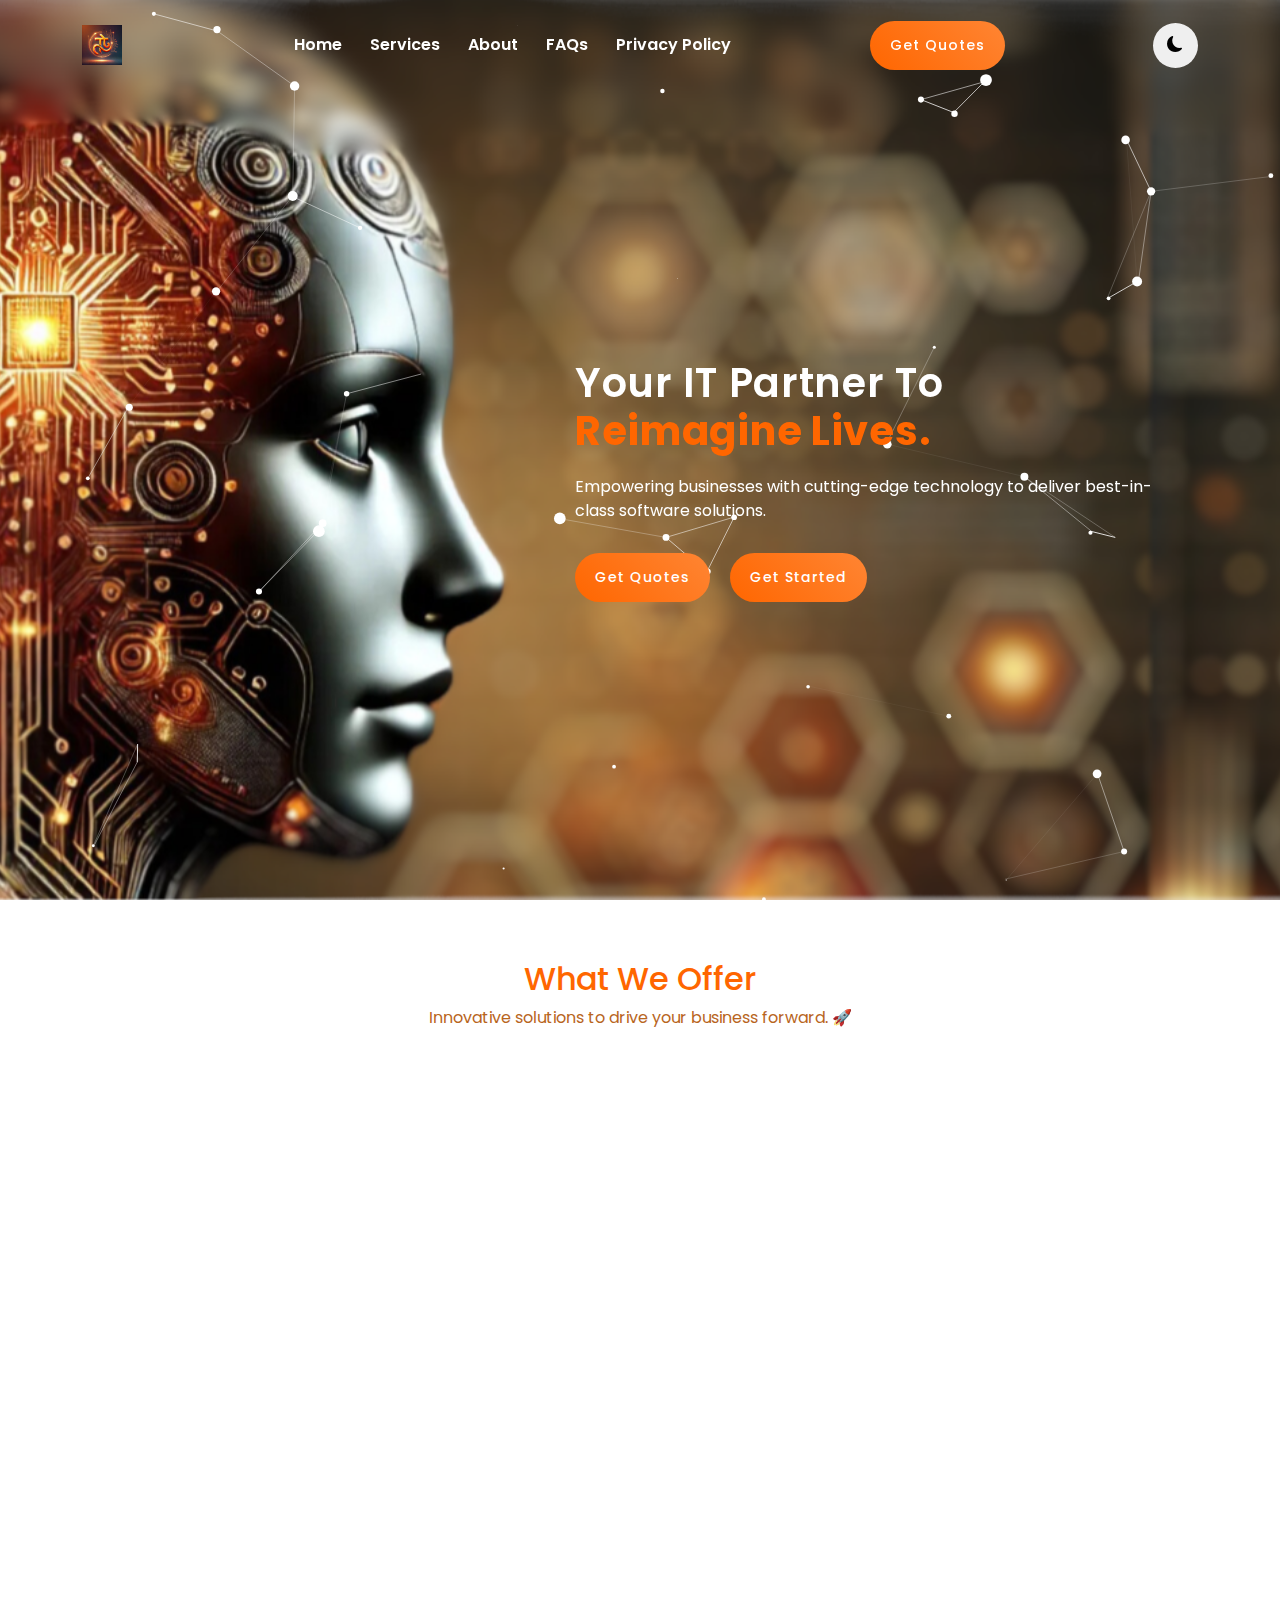
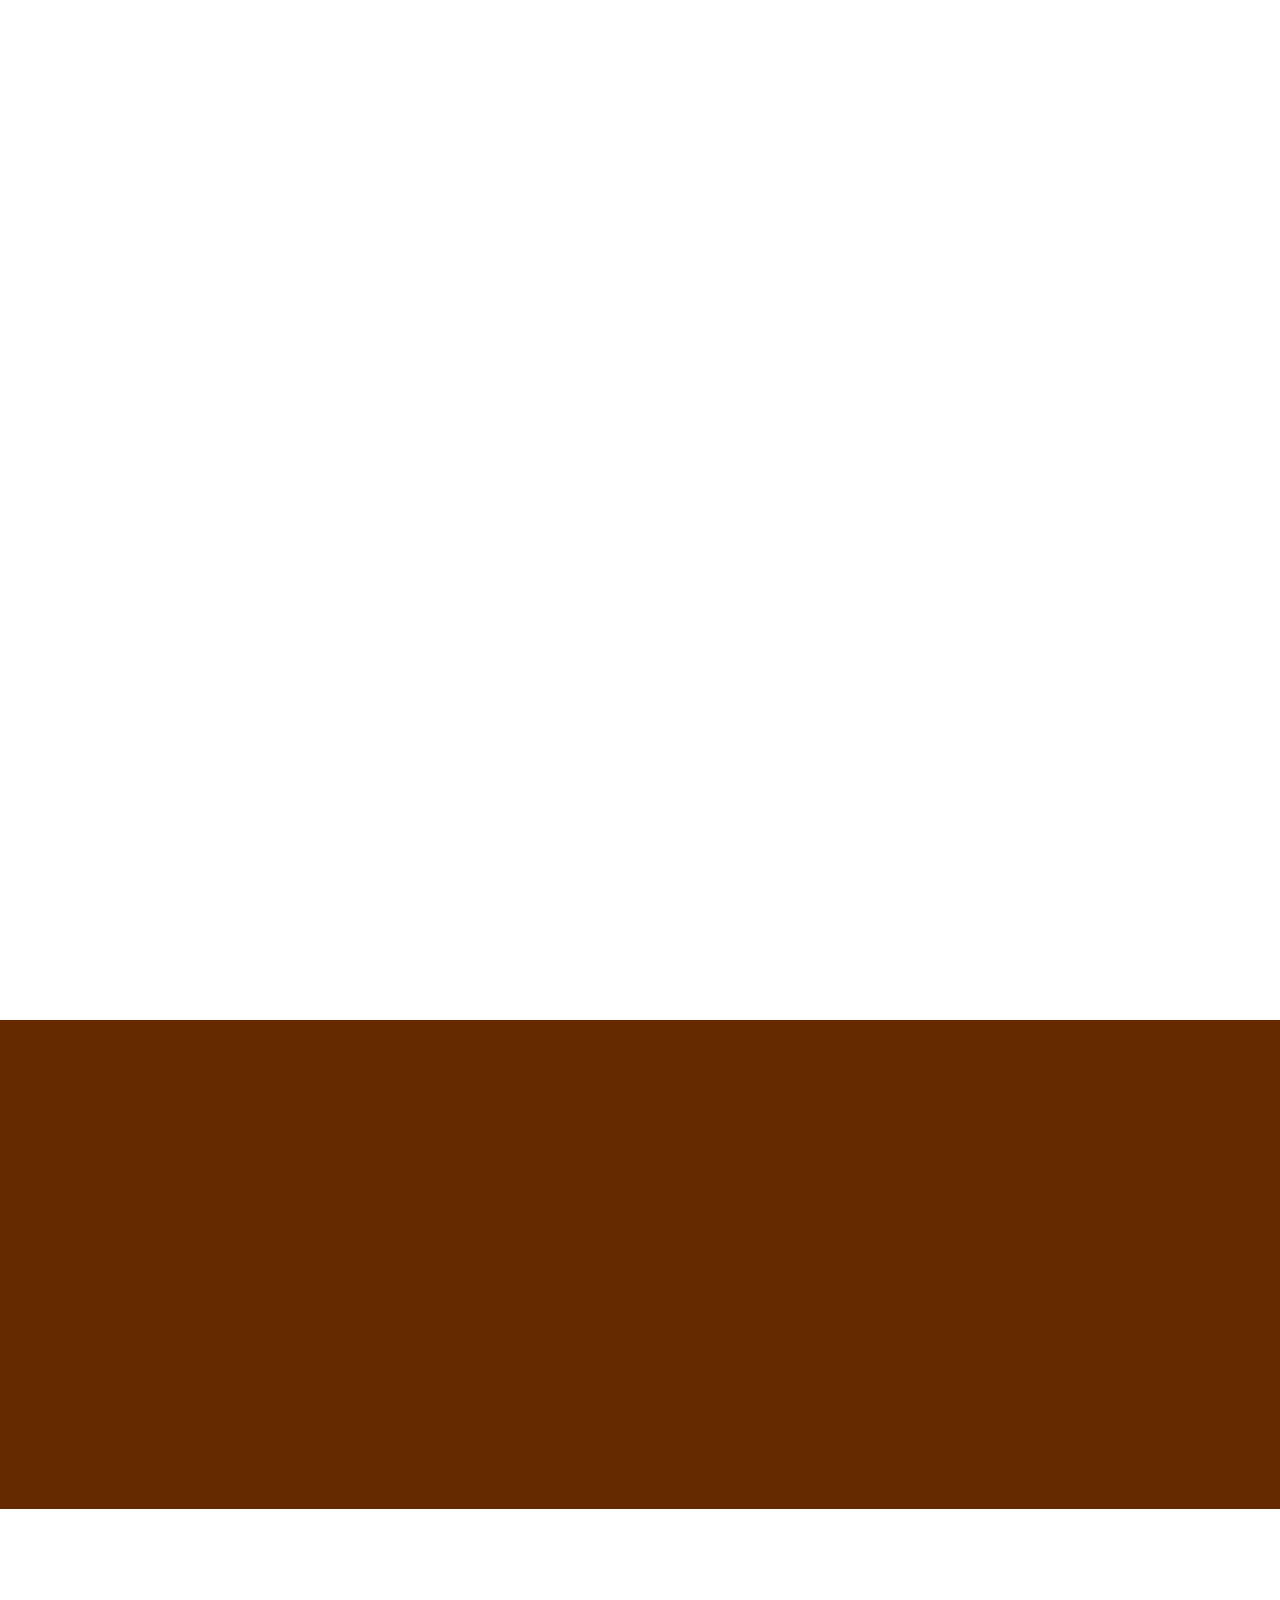
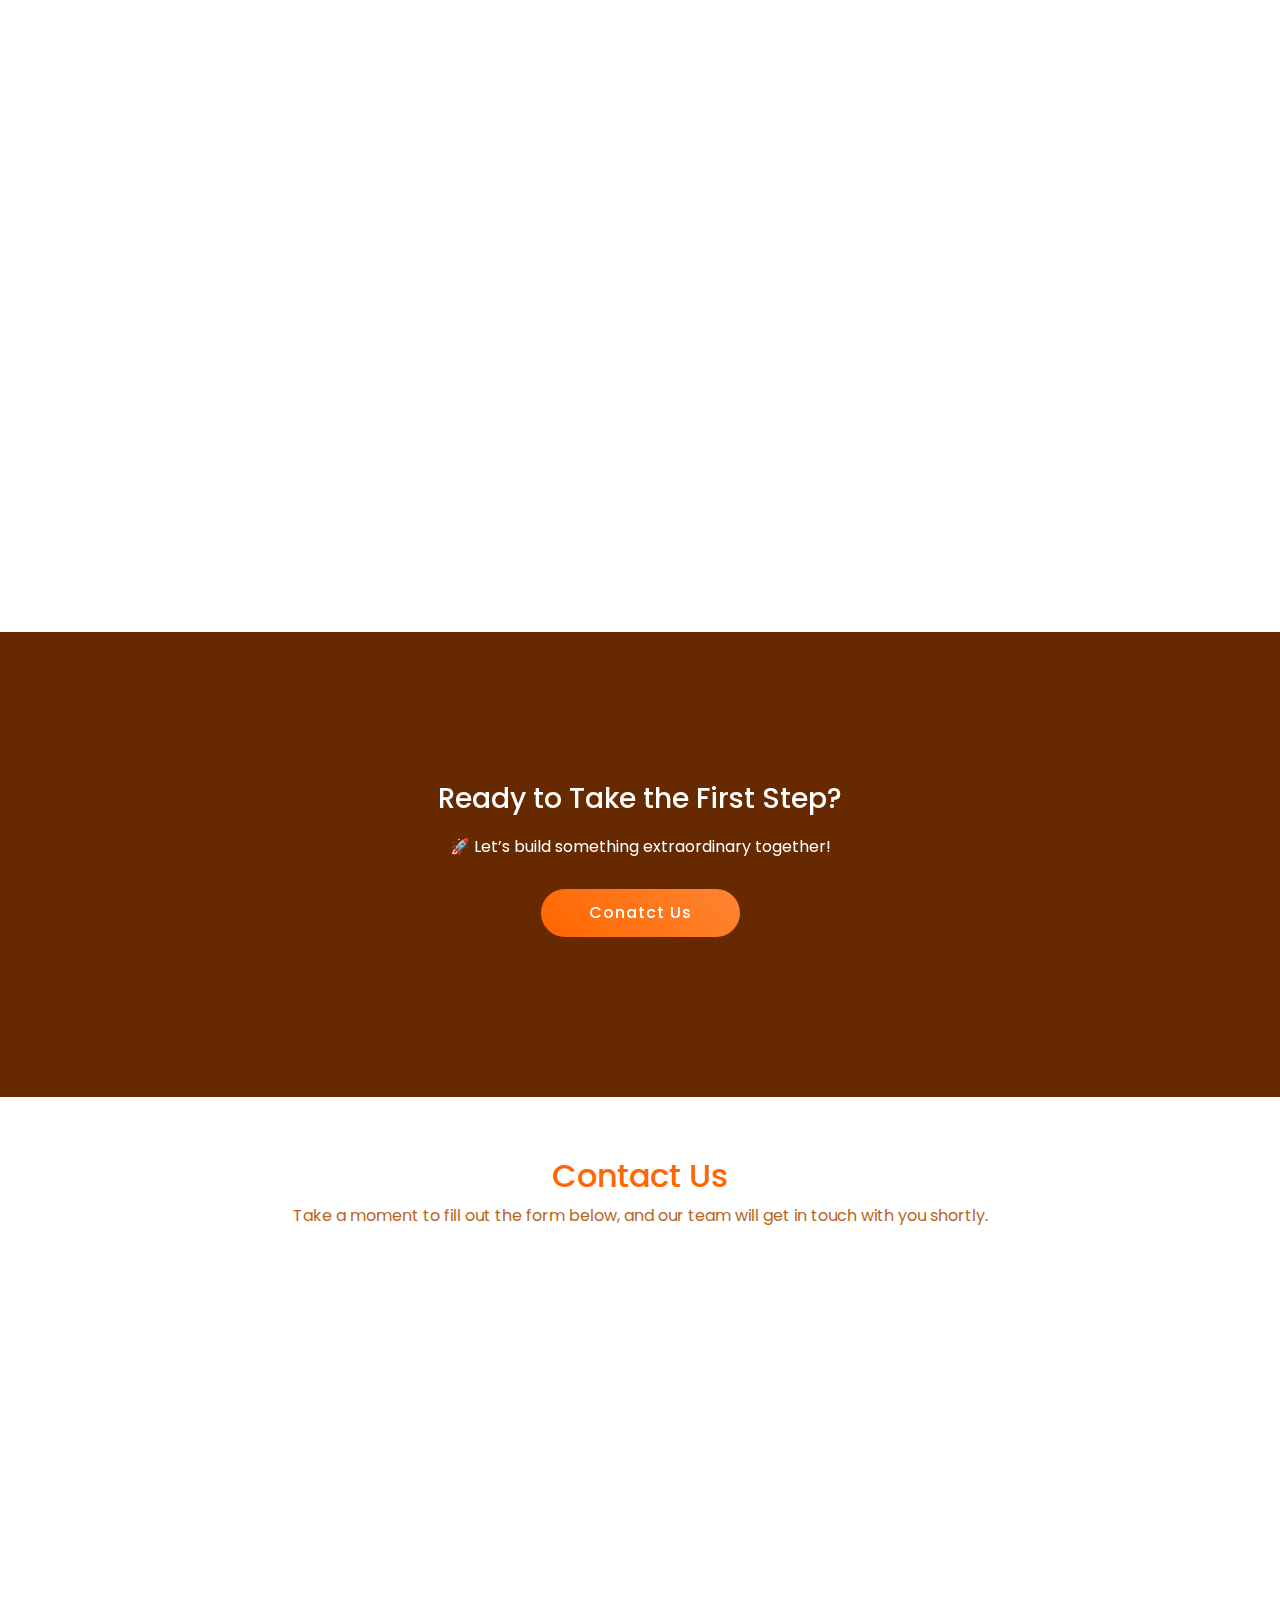
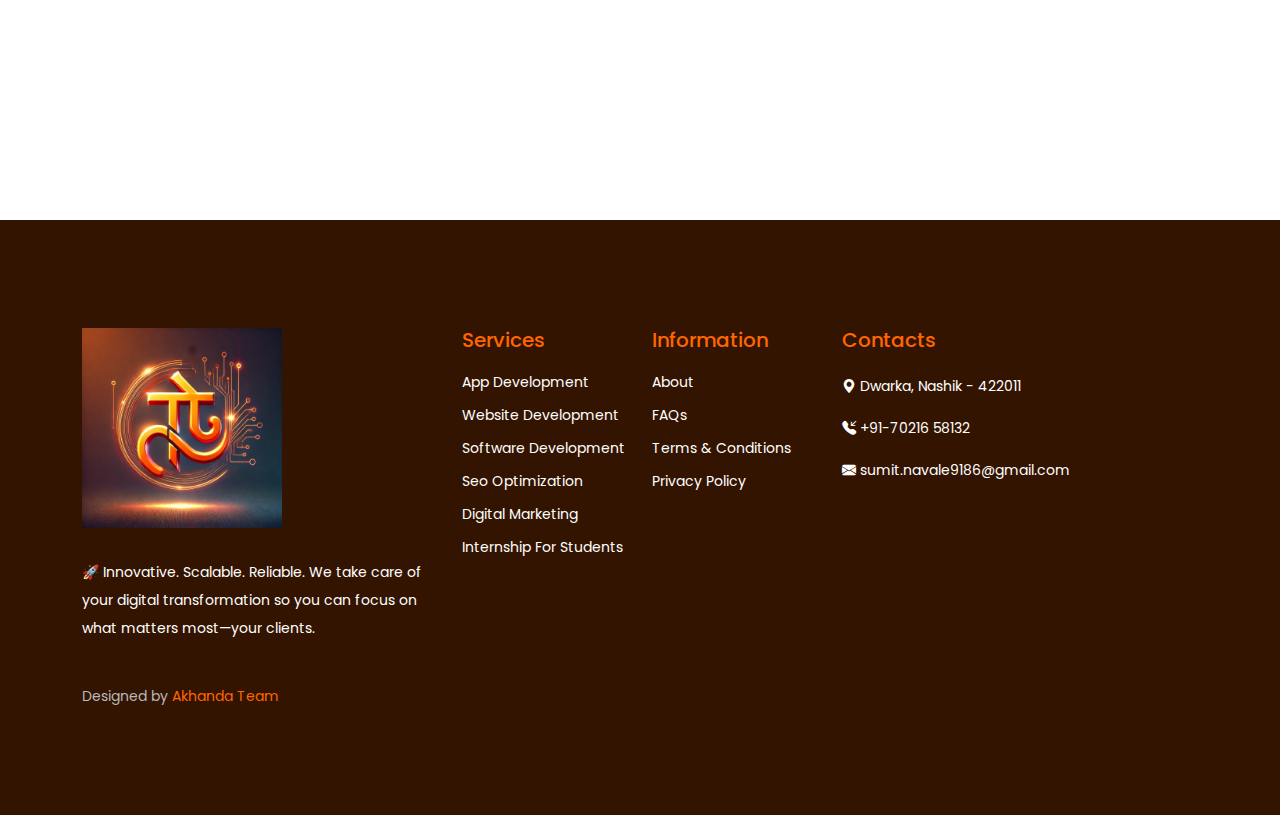
==== commit 6cd20846: "Updated index.html with recent changes" ====
--- a/index.html
+++ b/index.html
@@ -869,7 +869,7 @@
                   data-purecounter-duration="1"
                   class="purecounter"
                 ></span>
-                <p><span>Happy Clients</span> </p>
+                <p><span>Happy Clients</span>Trusted by satisfied customers. </p>
               </div>
               <!-- End Stats Item -->
             </div>
@@ -887,7 +887,7 @@
                   data-purecounter-duration="1"
                   class="purecounter"
                 ></span>
-                <p><span>Completed Projects</span></p>
+                <p><span>Completed Projects</span>Delivering quality solutions on time.</p>
               </div>
               <!-- End Stats Item -->
             </div>
@@ -902,7 +902,7 @@
                   data-purecounter-duration="1"
                   class="purecounter"
                 ></span>
-                <p><span>Hours Of Support</span> </p>
+                <p><span>Hours Of Support</span>Providing round-the-clock assistance. </p>
               </div>
               <!-- End Stats Item -->
             </div>
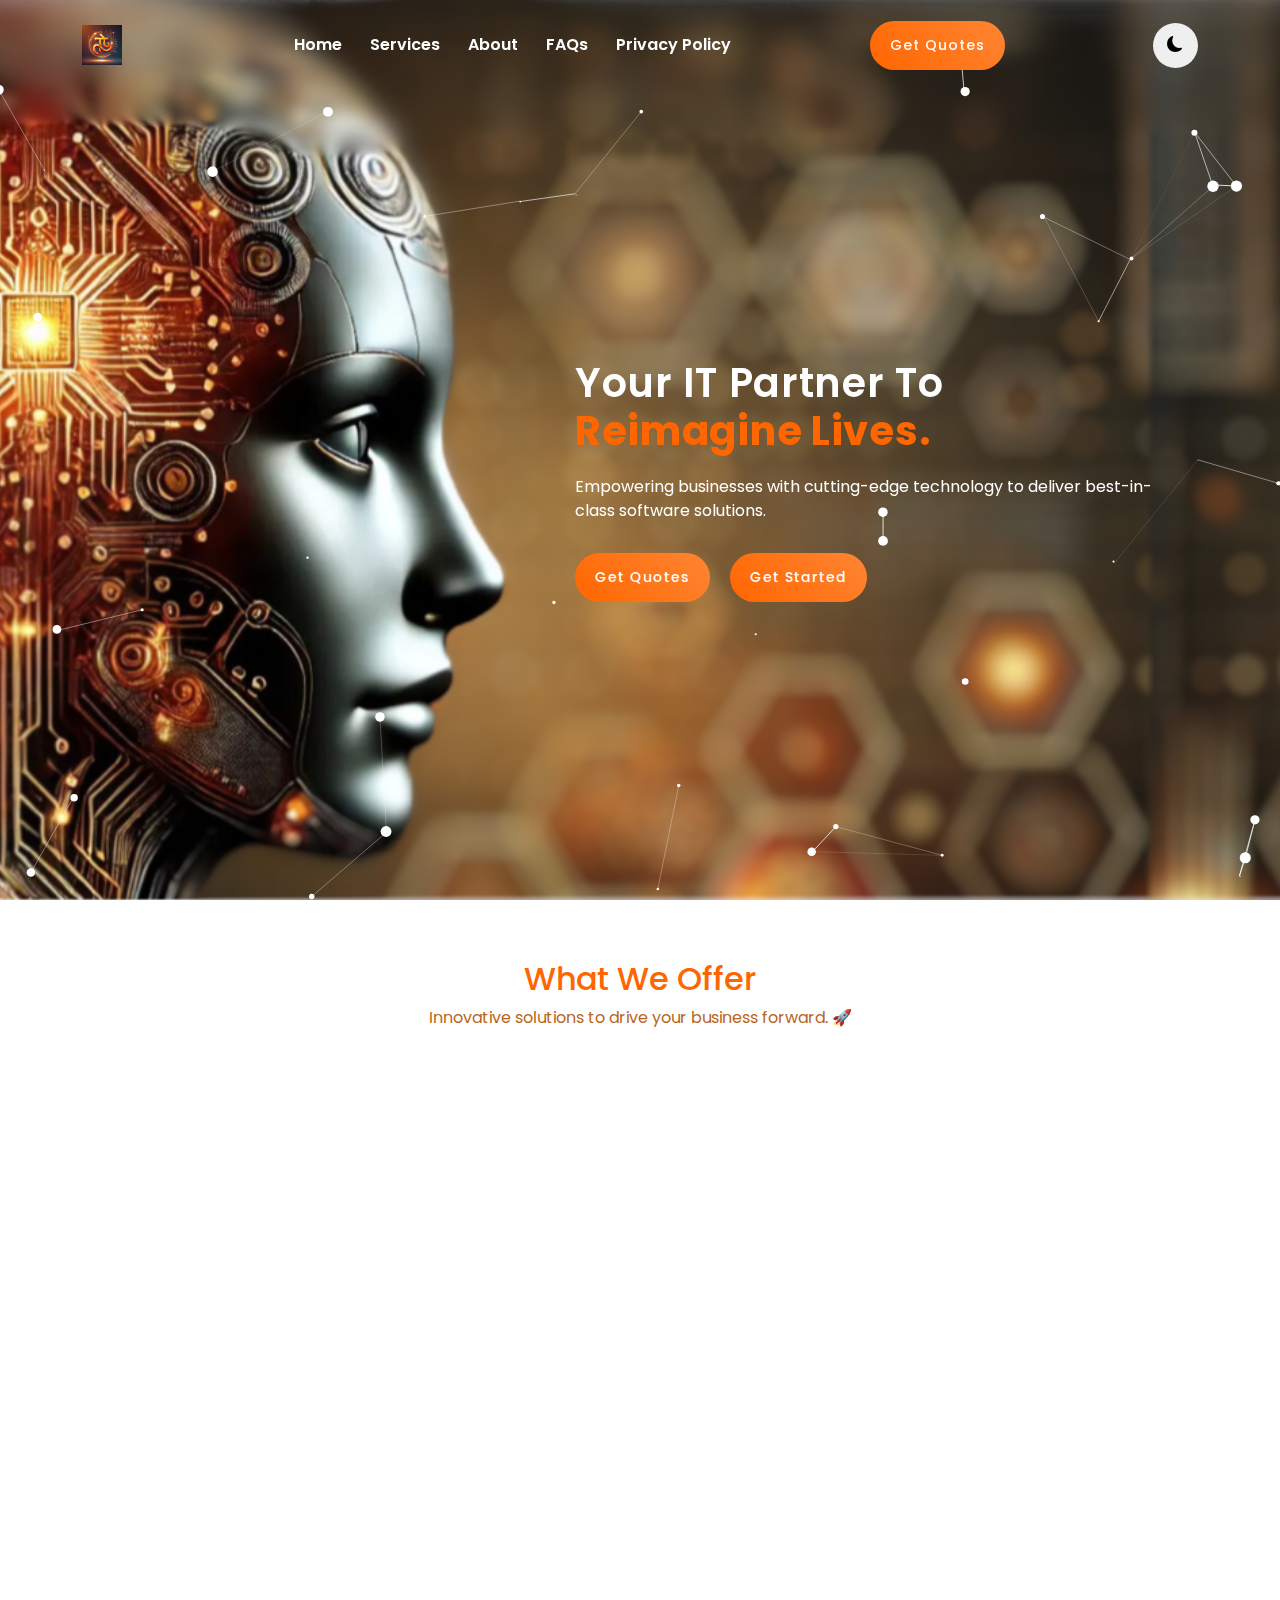
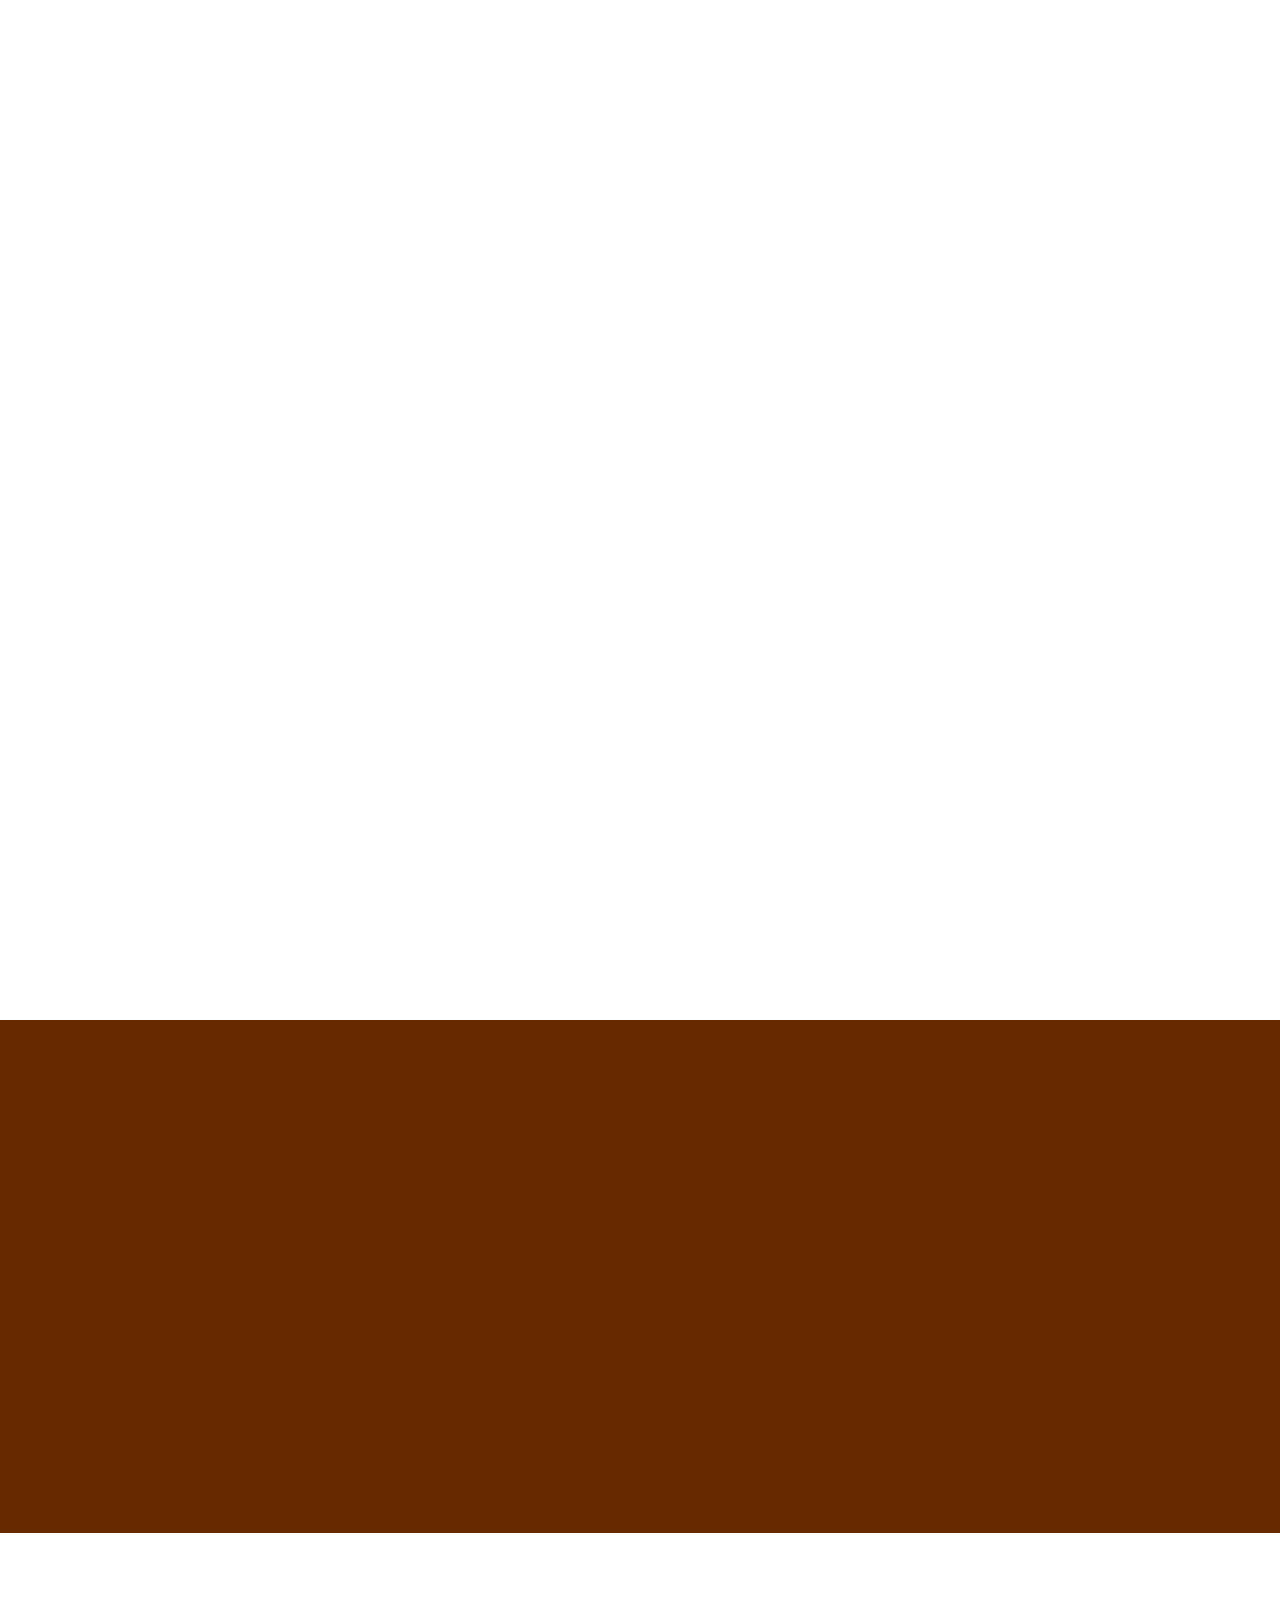
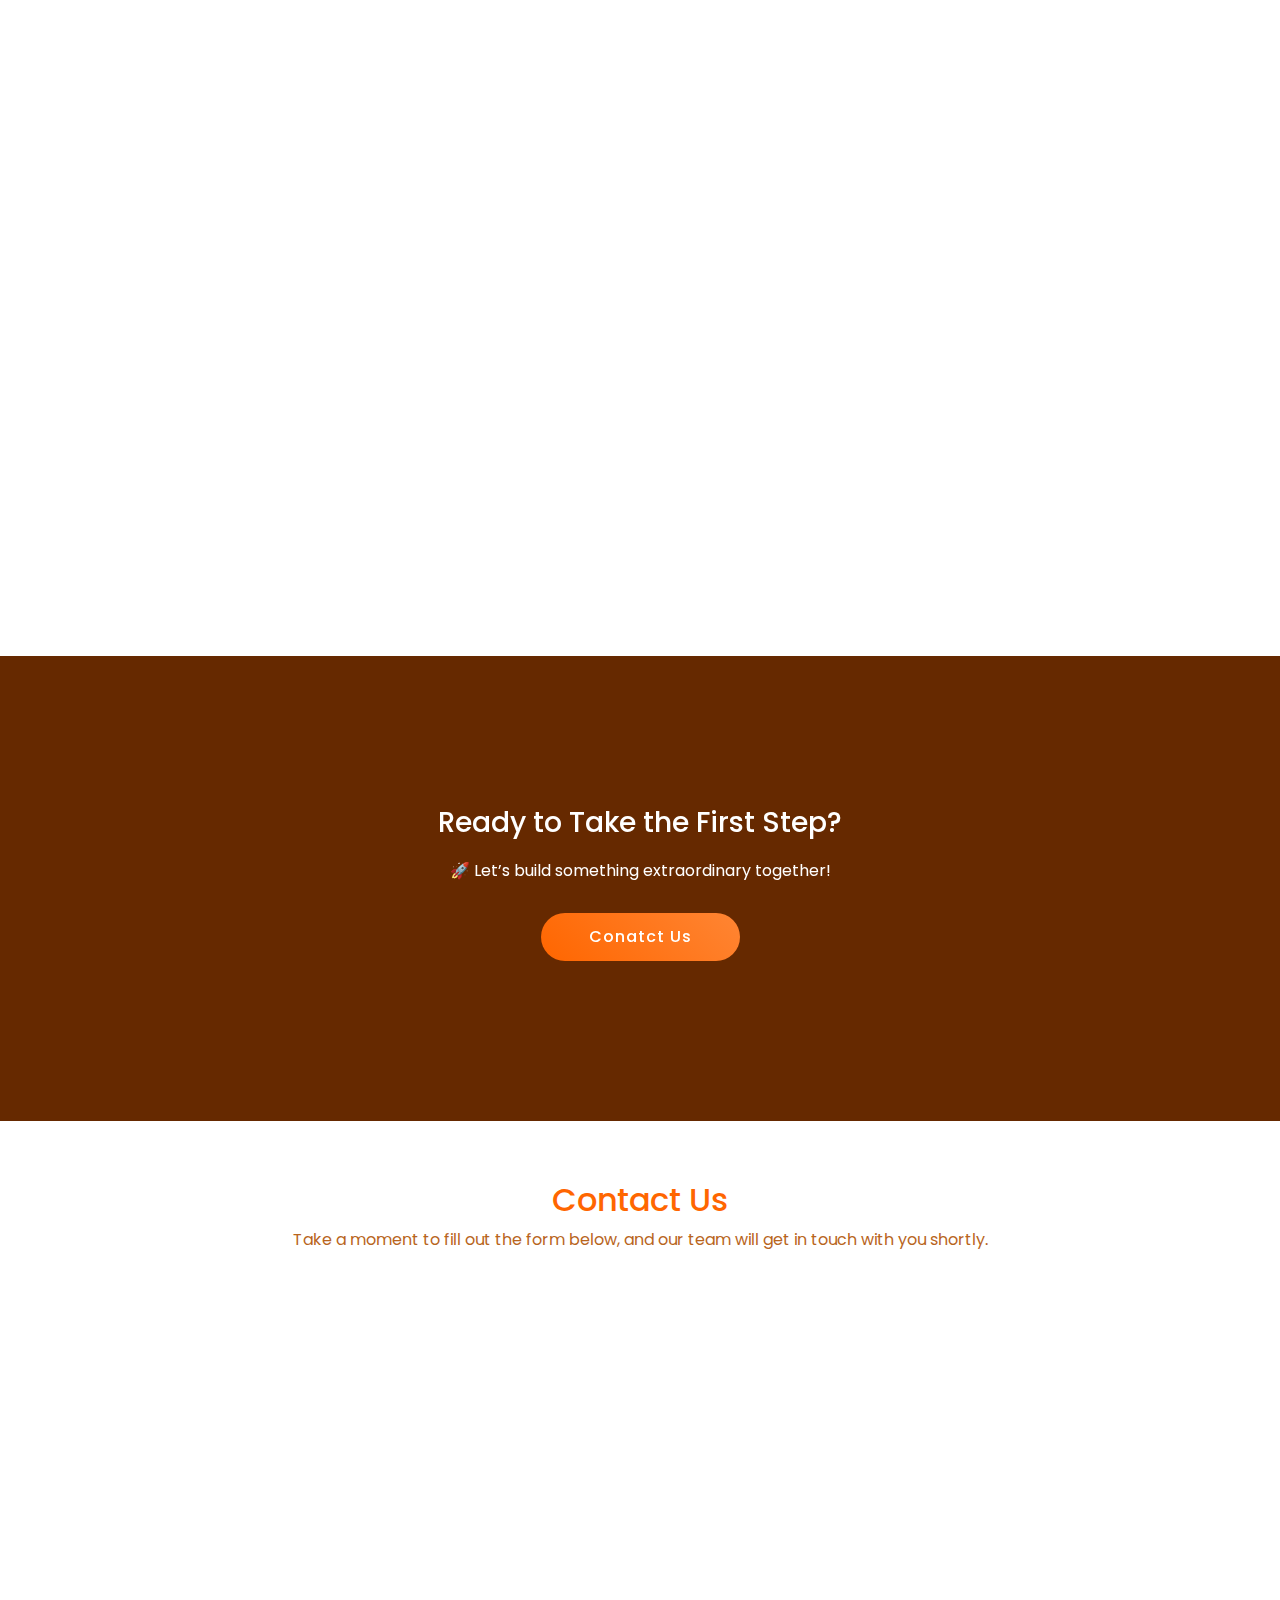
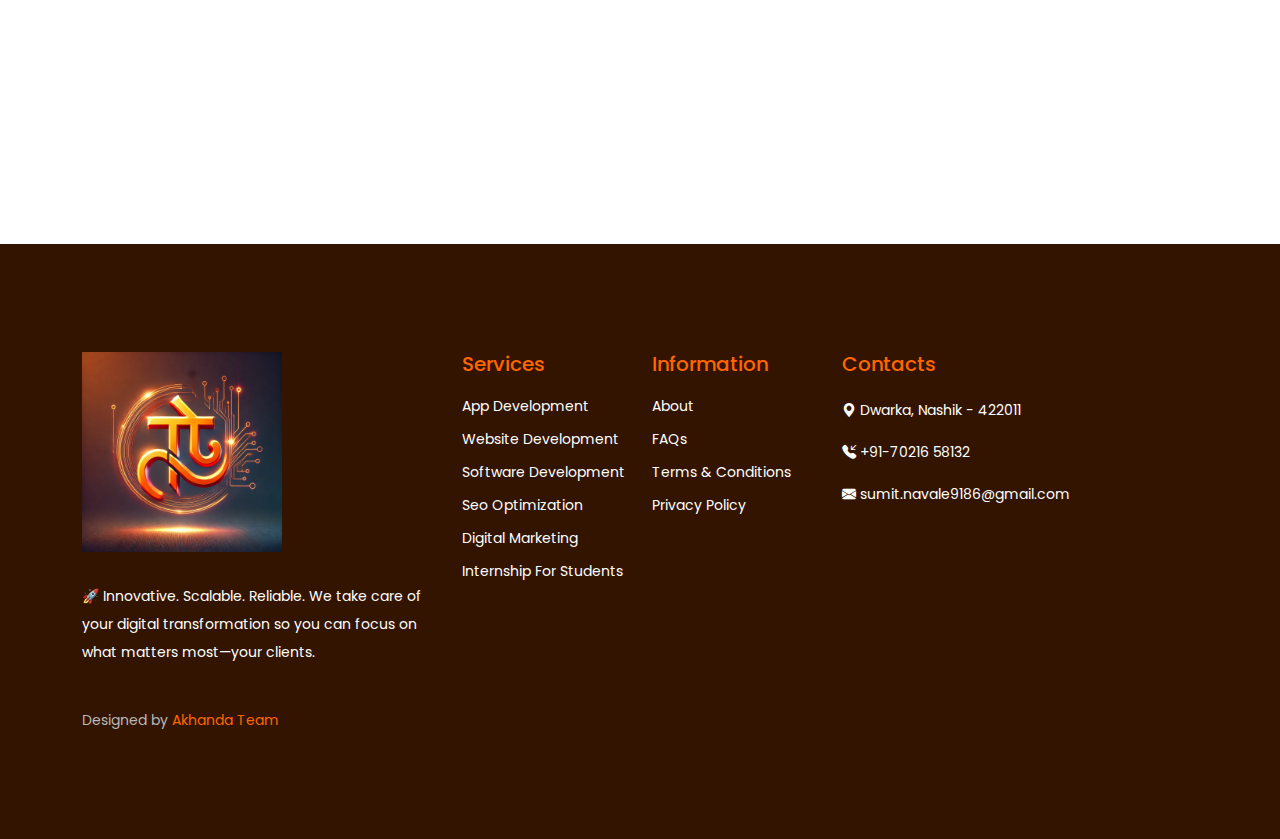
==== commit 90a31b2a: "Updated index.html with recent changes" ====
--- a/index.html
+++ b/index.html
@@ -869,7 +869,7 @@
                   data-purecounter-duration="1"
                   class="purecounter"
                 ></span>
-                <p><span>Happy Clients</span>Trusted by satisfied customers. </p>
+                +<p><span>Happy Clients</span>Trusted by satisfied customers. </p>
               </div>
               <!-- End Stats Item -->
             </div>
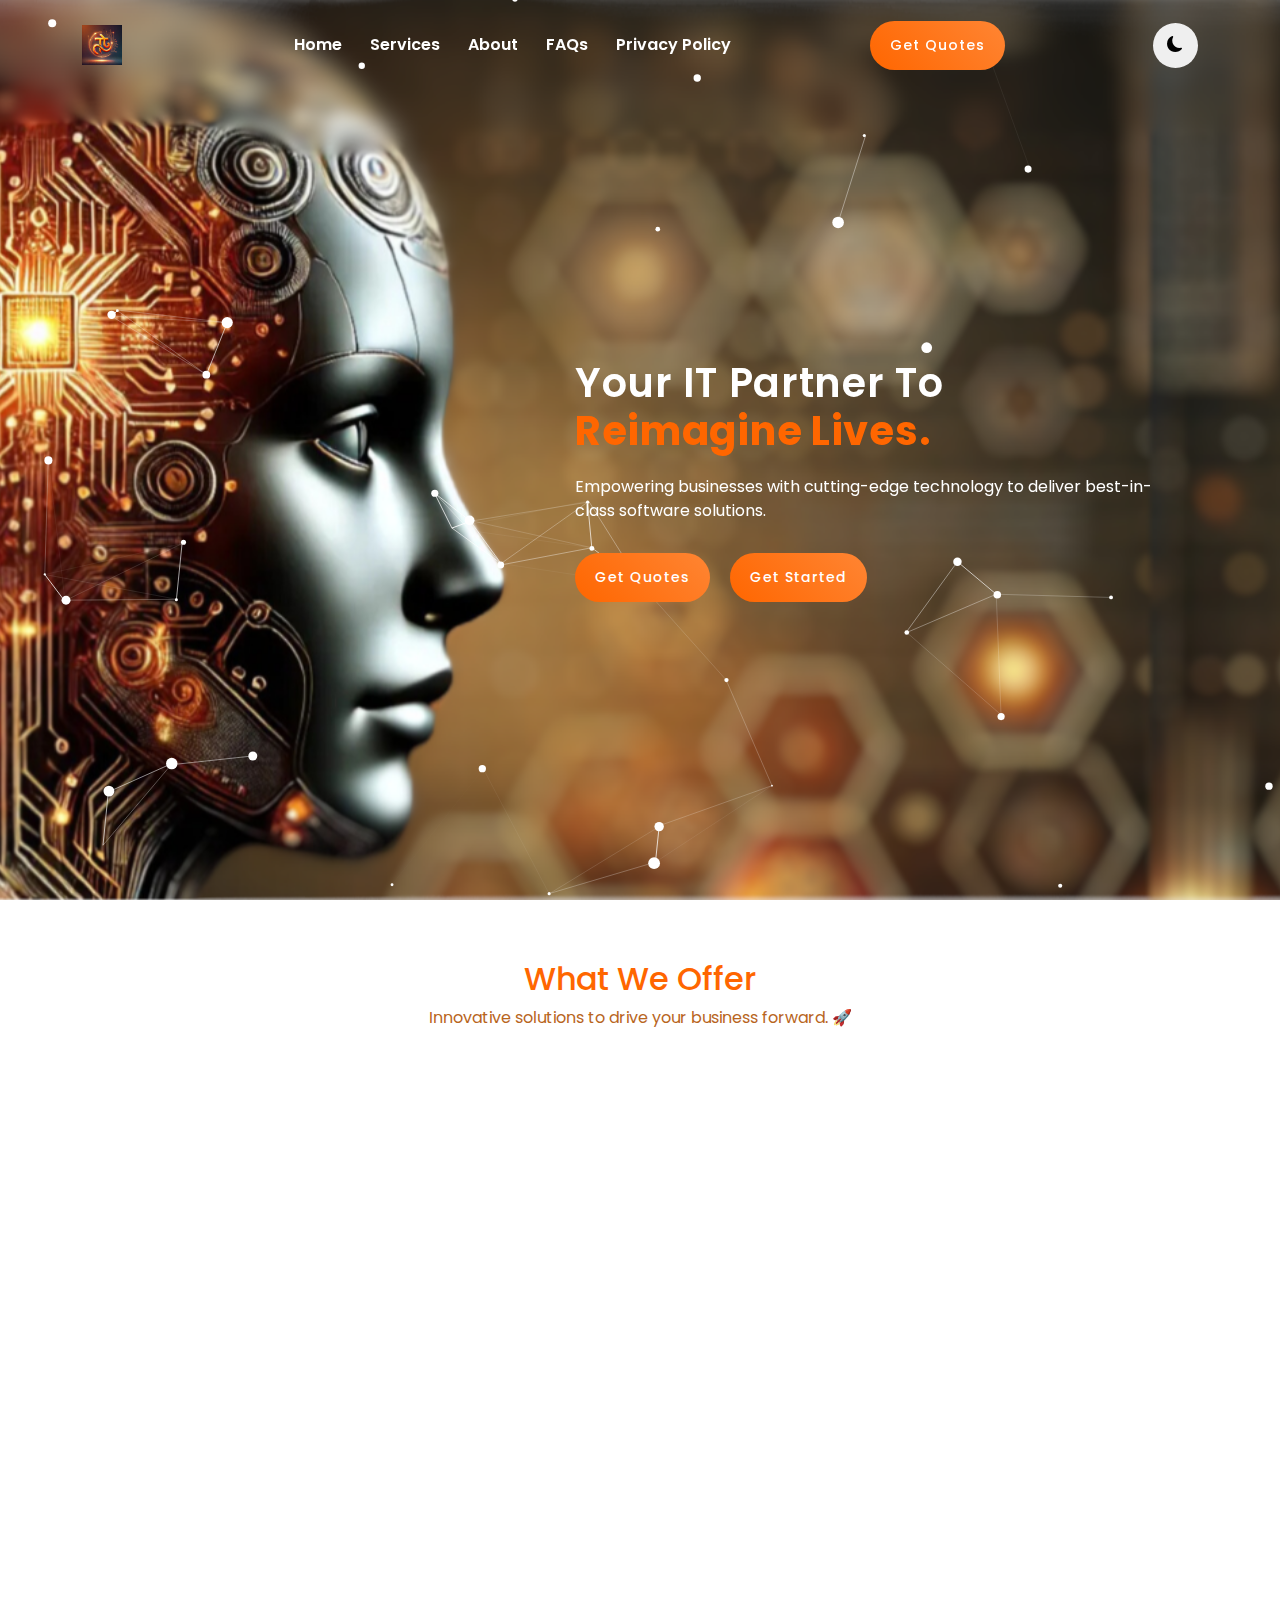
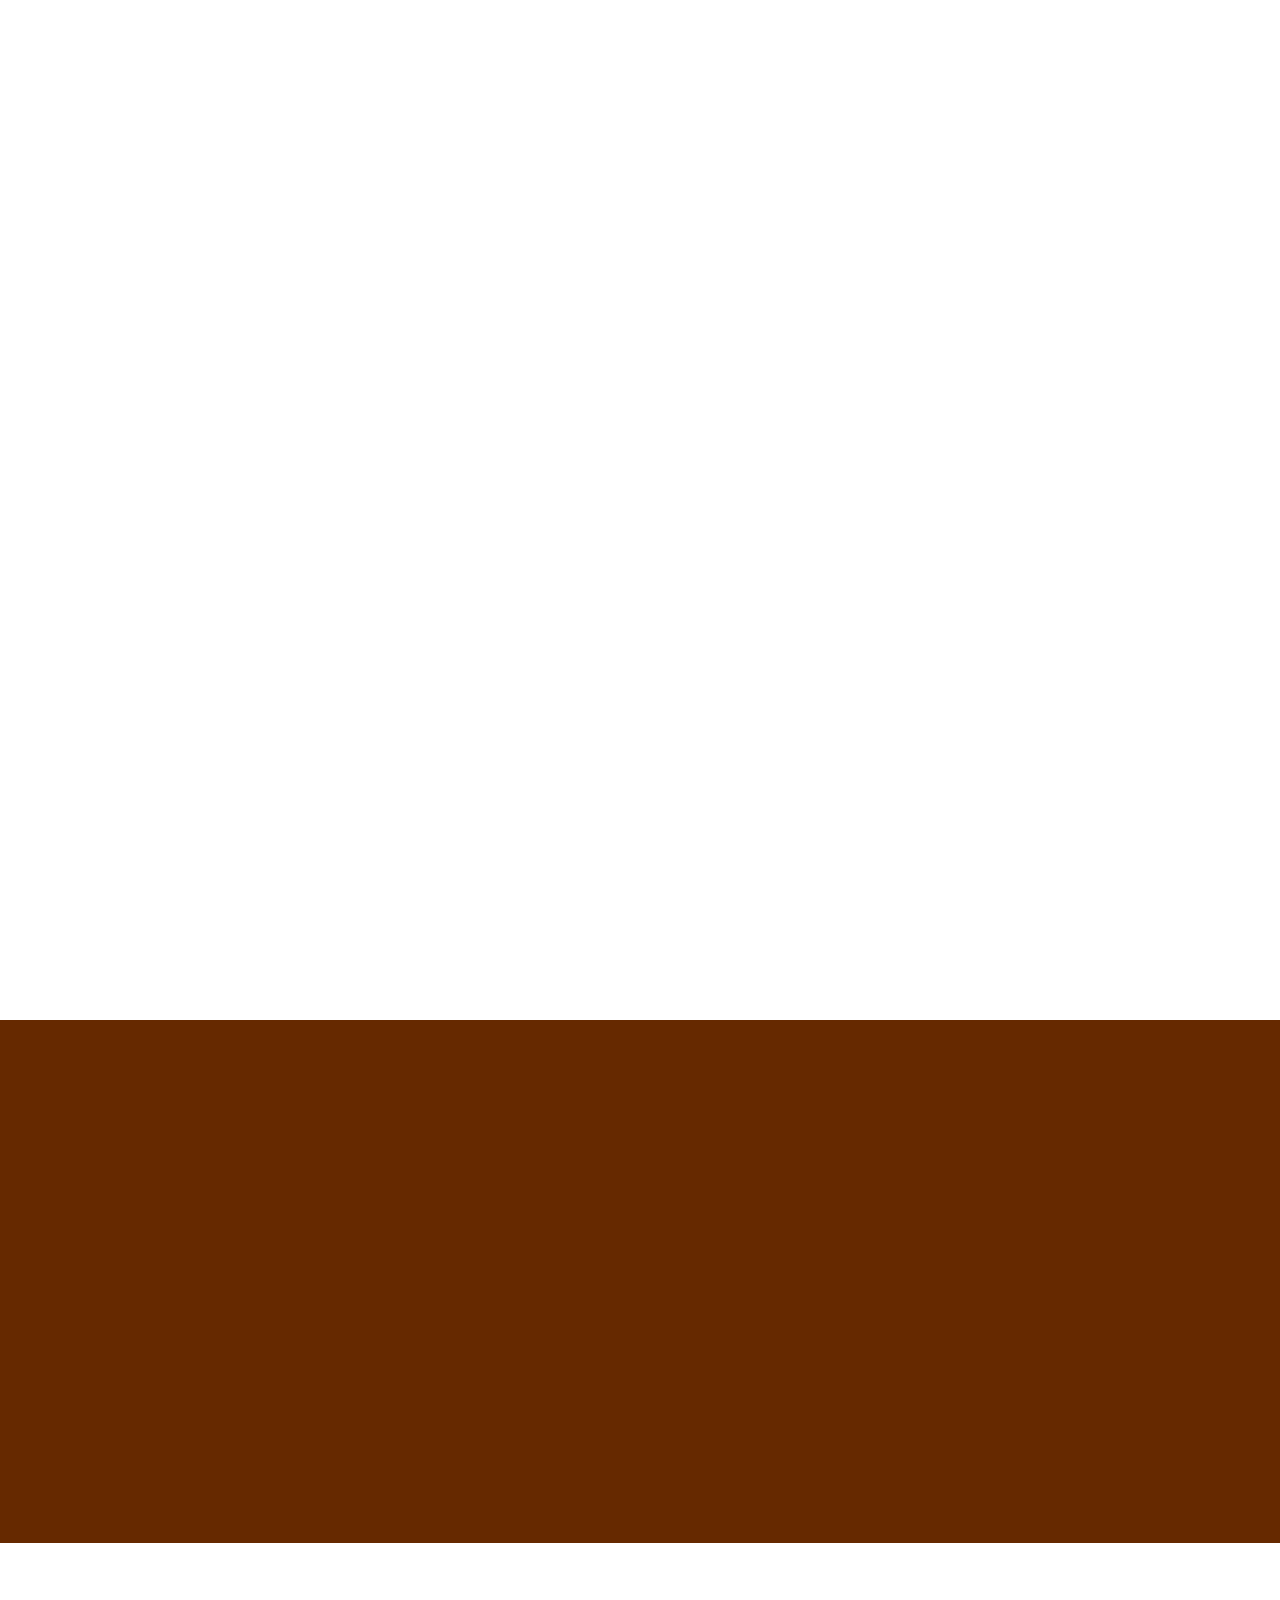
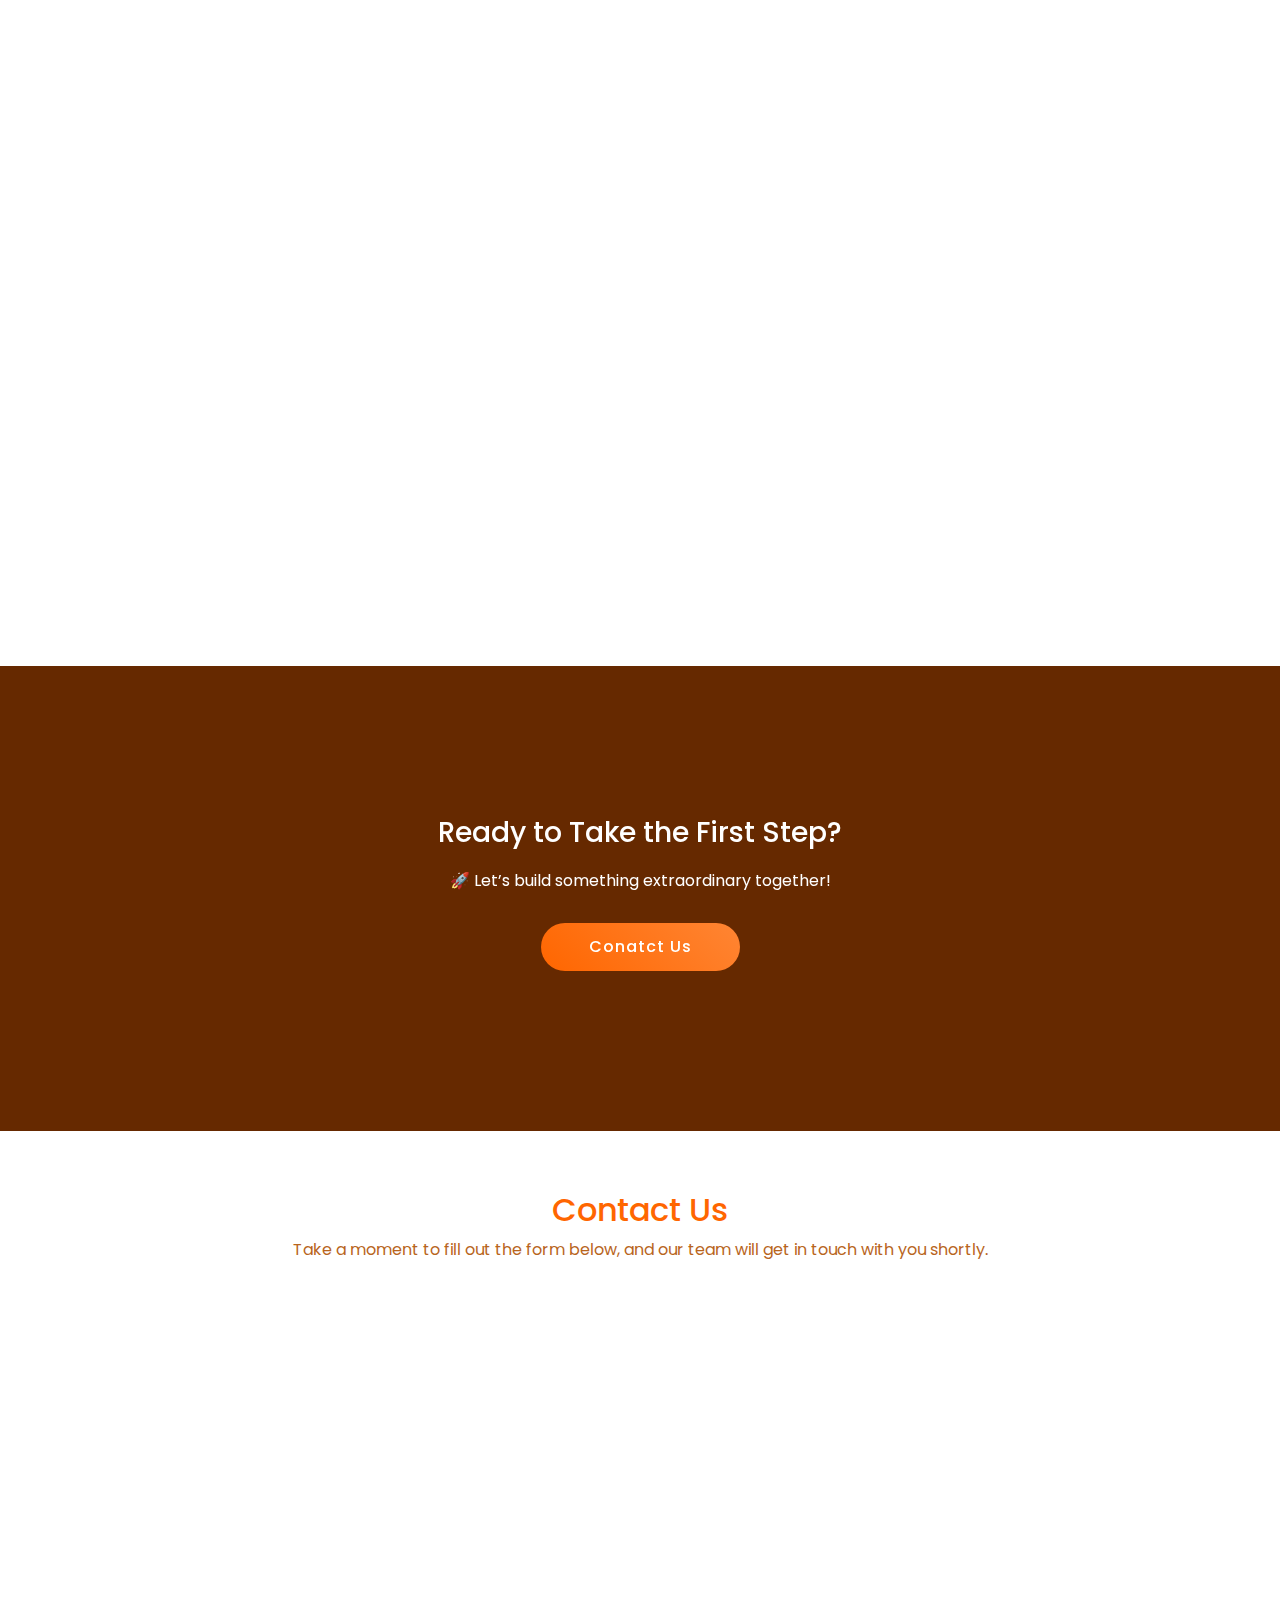
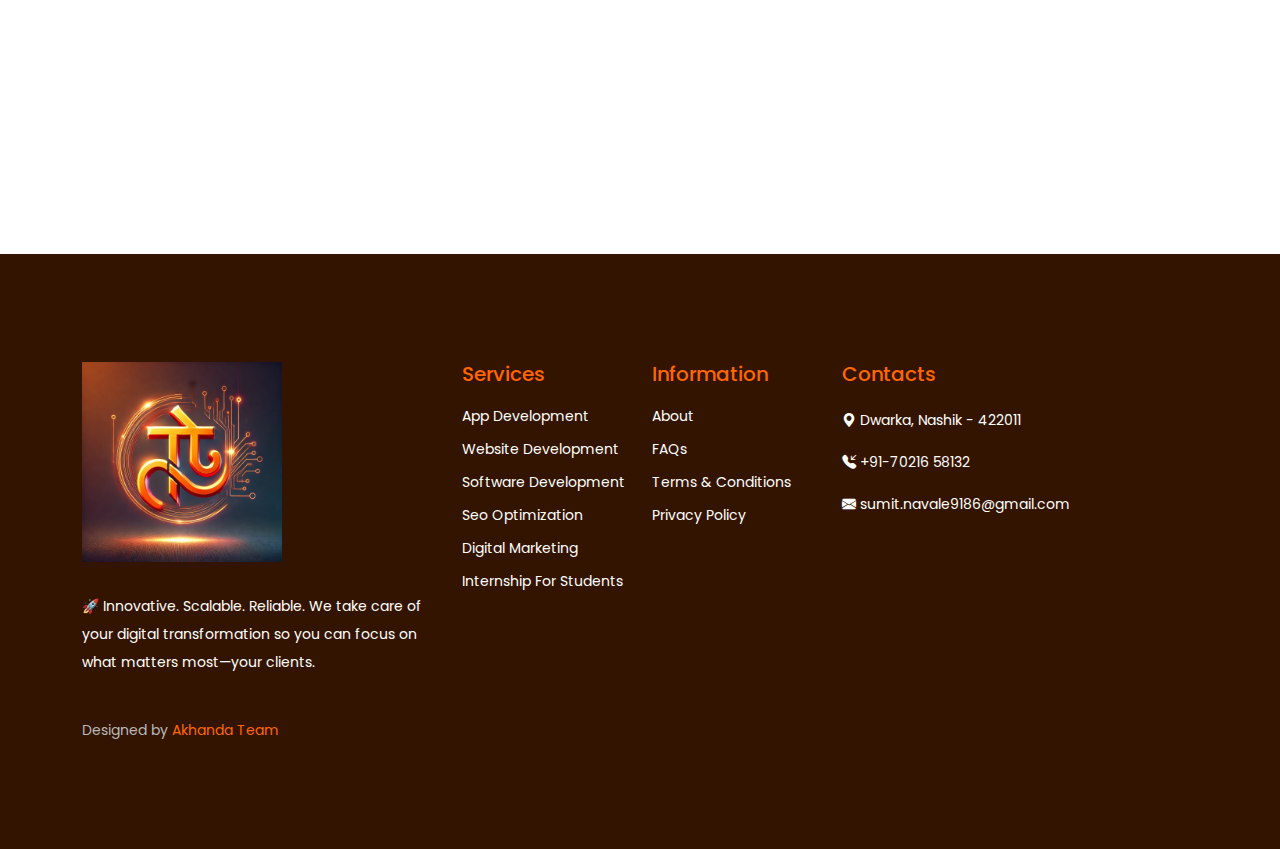
==== commit e197764e: "Updated index.html with recent changes" ====
--- a/index.html
+++ b/index.html
@@ -868,8 +868,8 @@
                   data-purecounter-end="232"
                   data-purecounter-duration="1"
                   class="purecounter"
-                ></span>
-                +<p><span>Happy Clients</span>Trusted by satisfied customers. </p>
+                ></span><span>+</span>
+                <p><span>Happy Clients</span>Trusted by satisfied customers. </p>
               </div>
               <!-- End Stats Item -->
             </div>
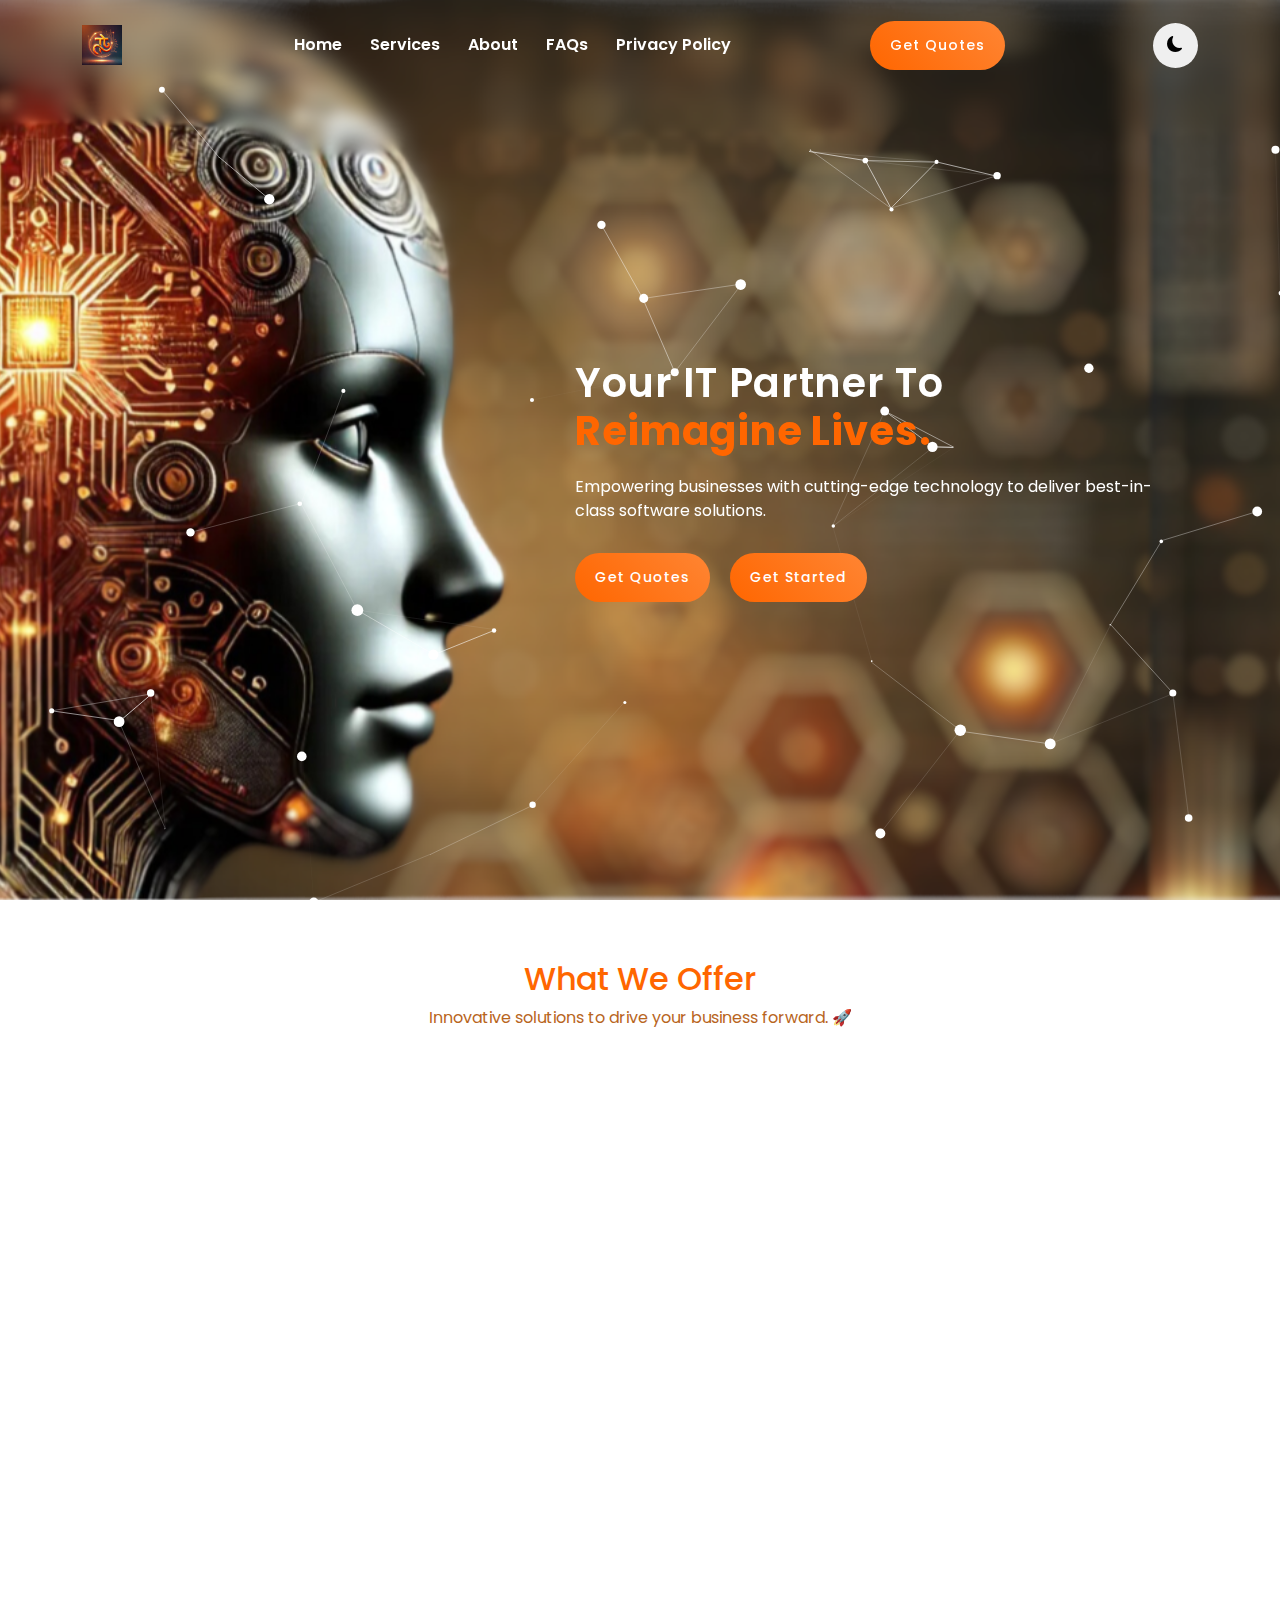
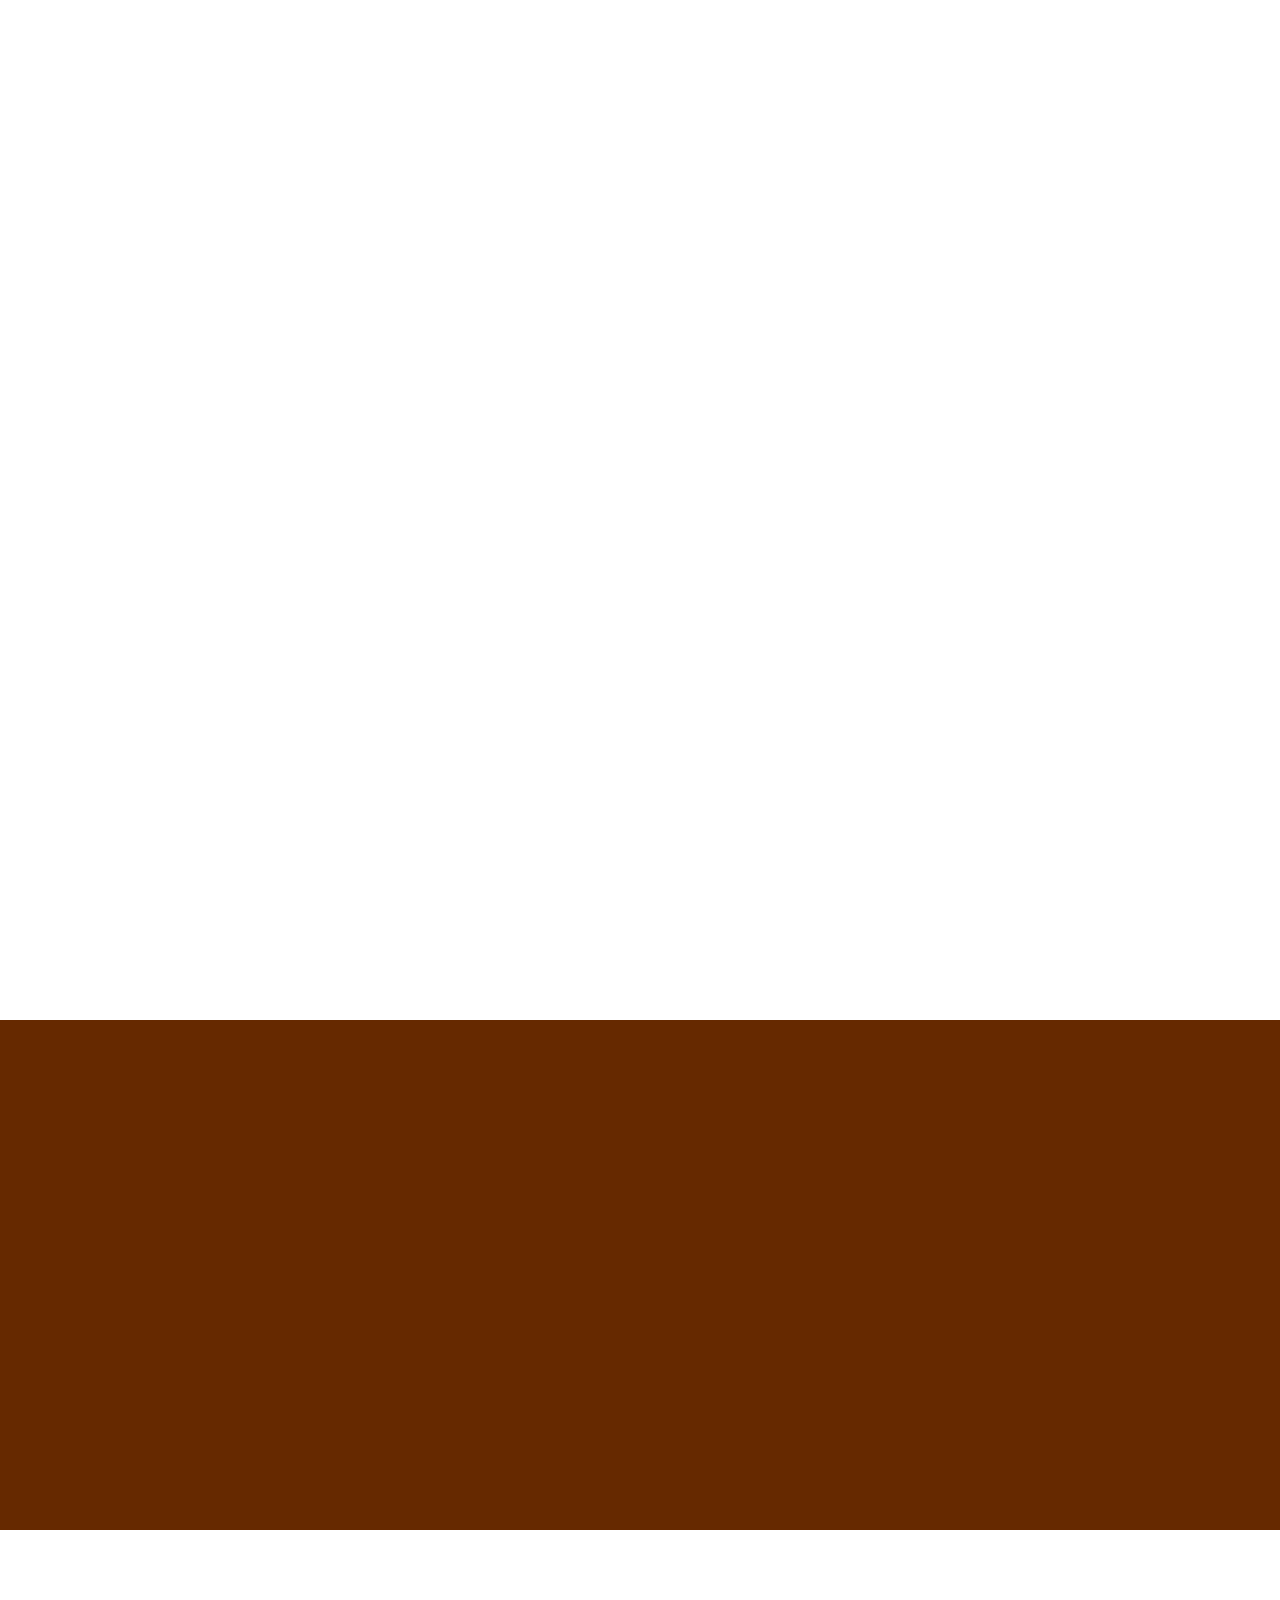
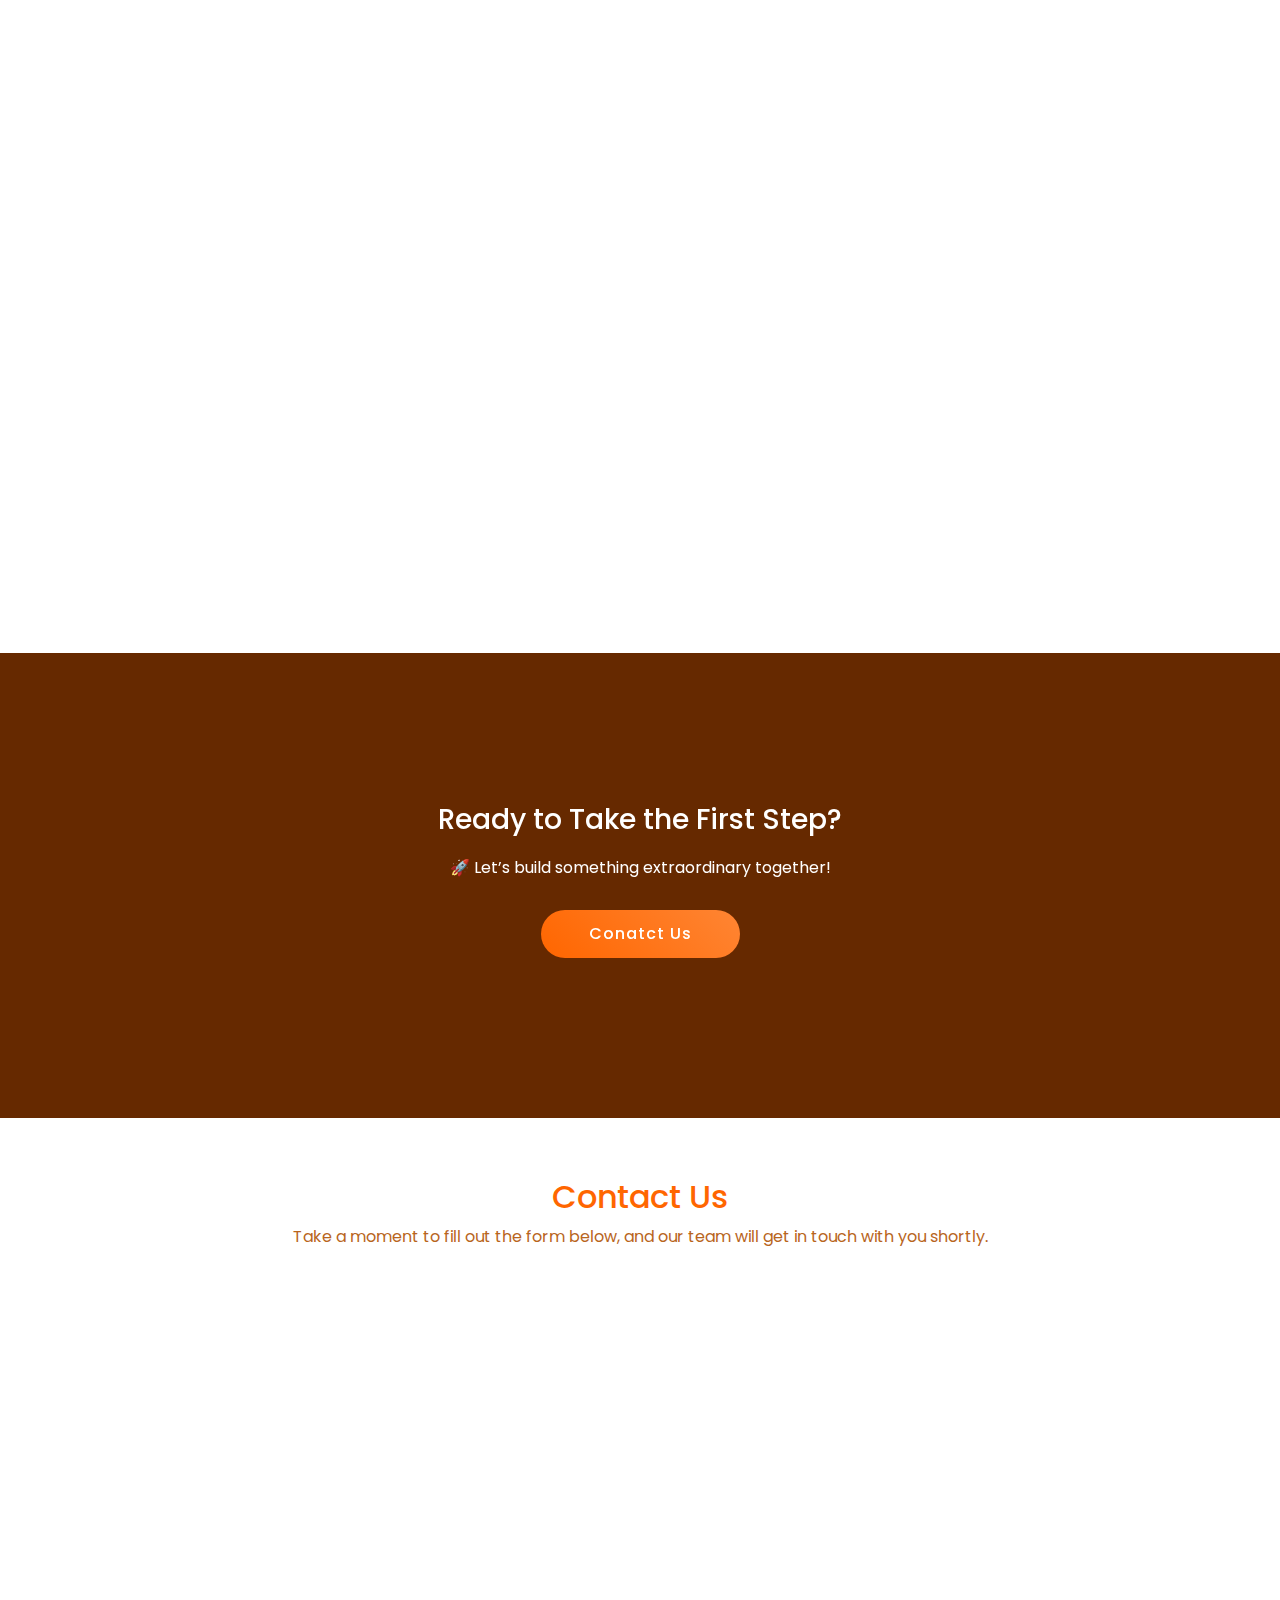
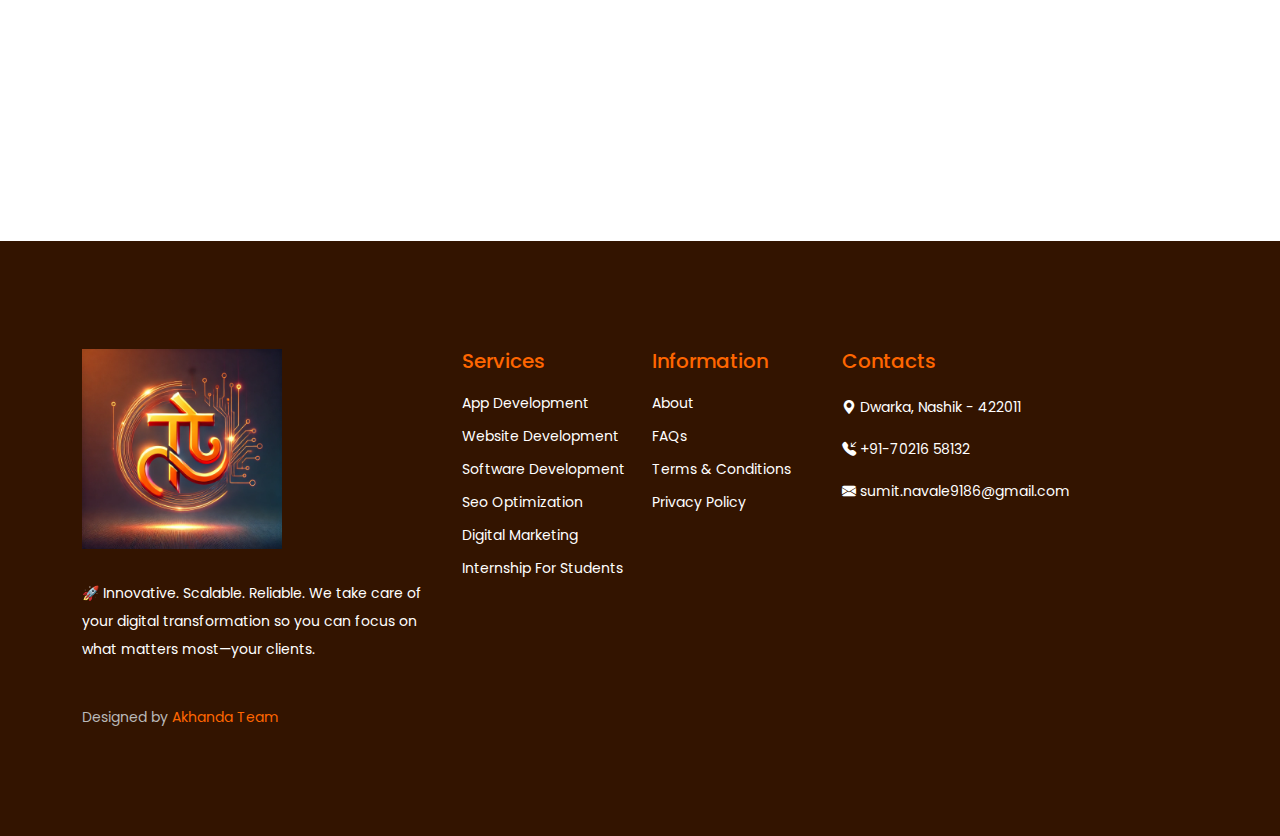
==== commit b057a481: "Updated index.html with recent changes" ====
--- a/index.html
+++ b/index.html
@@ -868,7 +868,7 @@
                   data-purecounter-end="232"
                   data-purecounter-duration="1"
                   class="purecounter"
-                ></span><span>+</span>
+                ></span><p>+</p>
                 <p><span>Happy Clients</span>Trusted by satisfied customers. </p>
               </div>
               <!-- End Stats Item -->
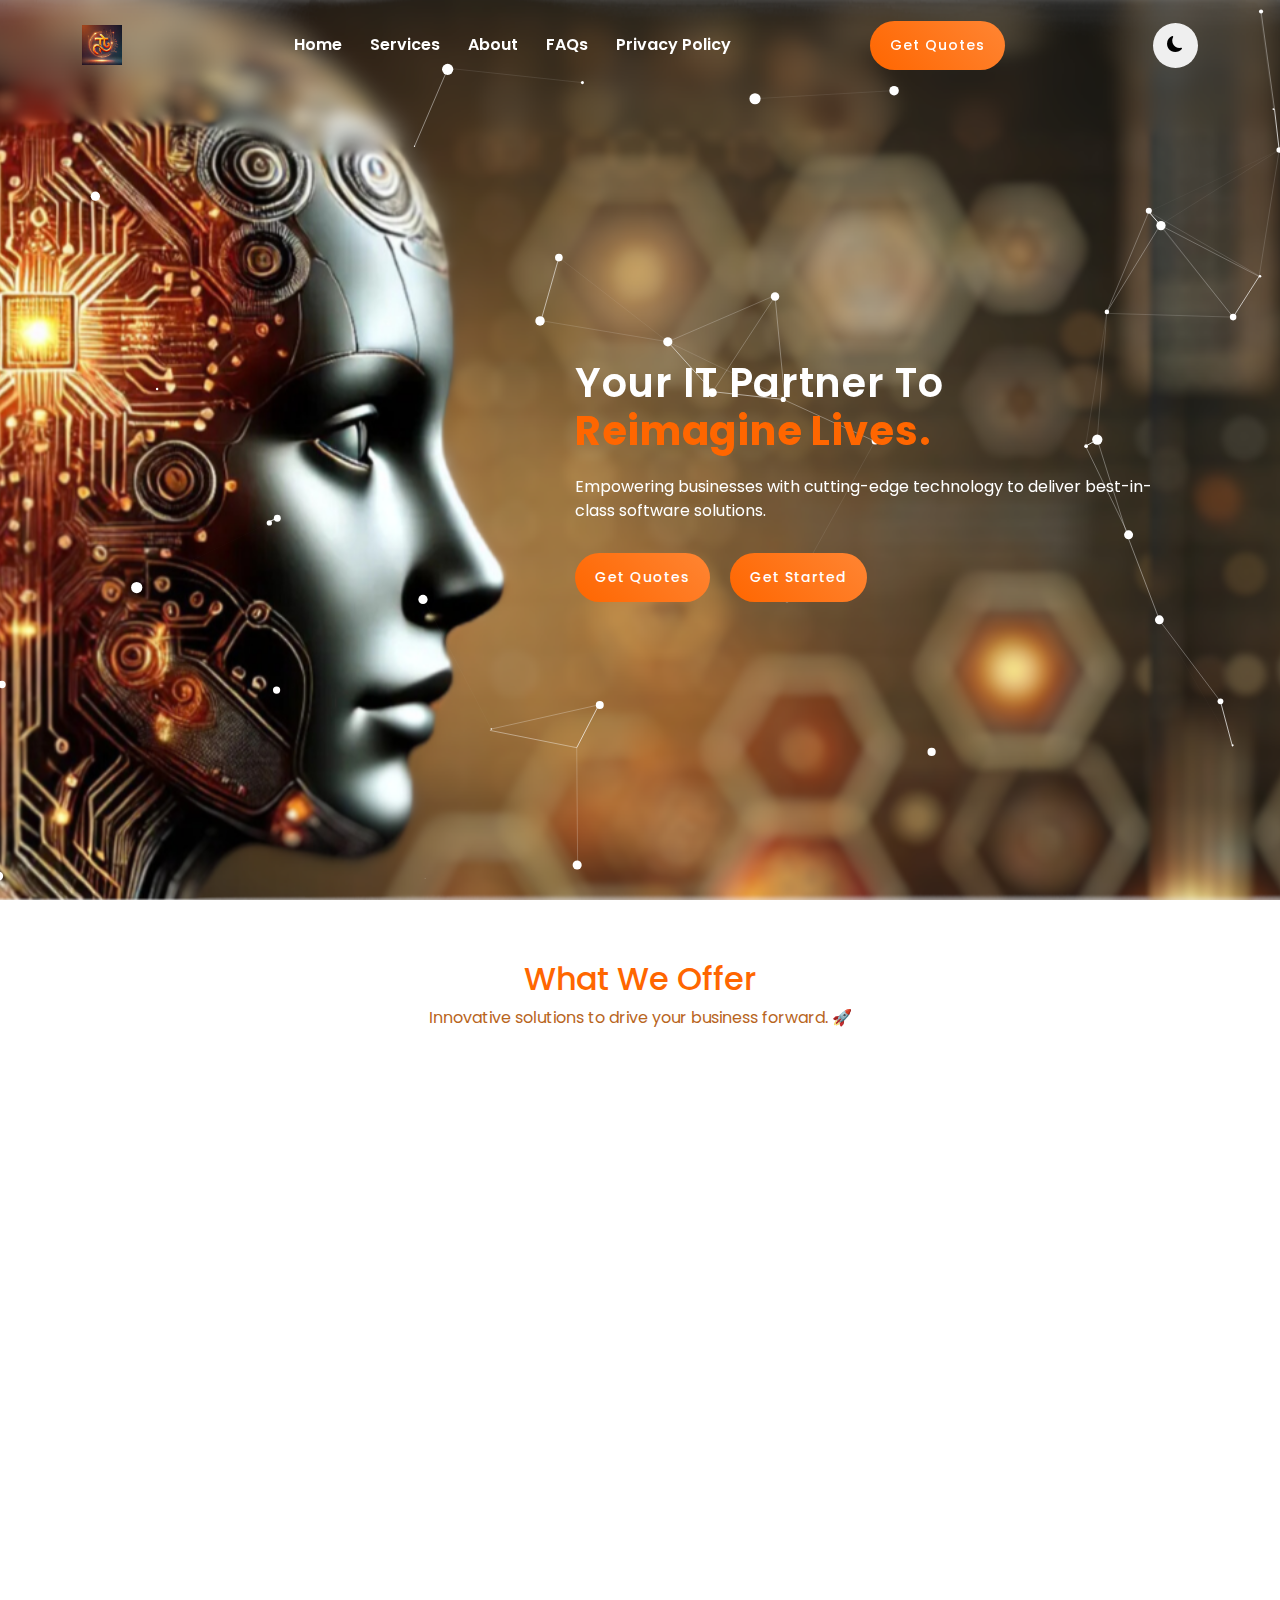
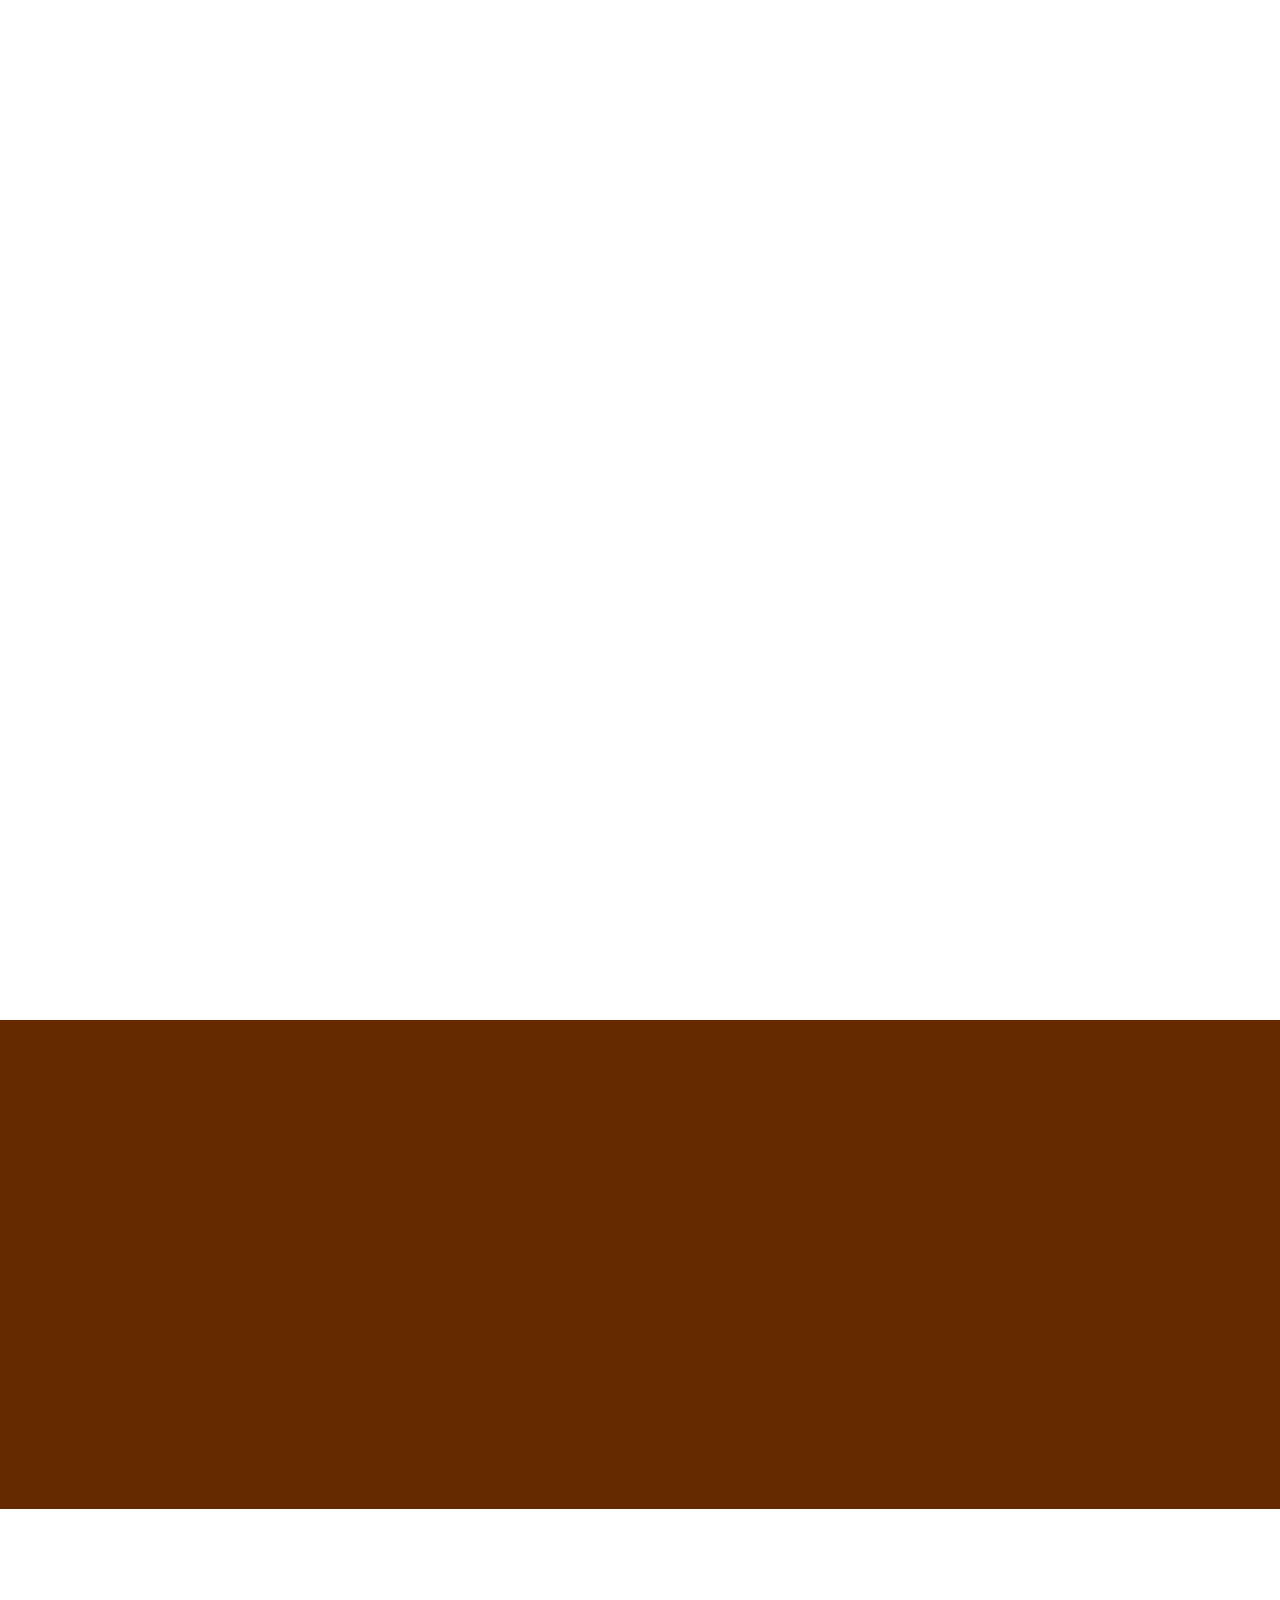
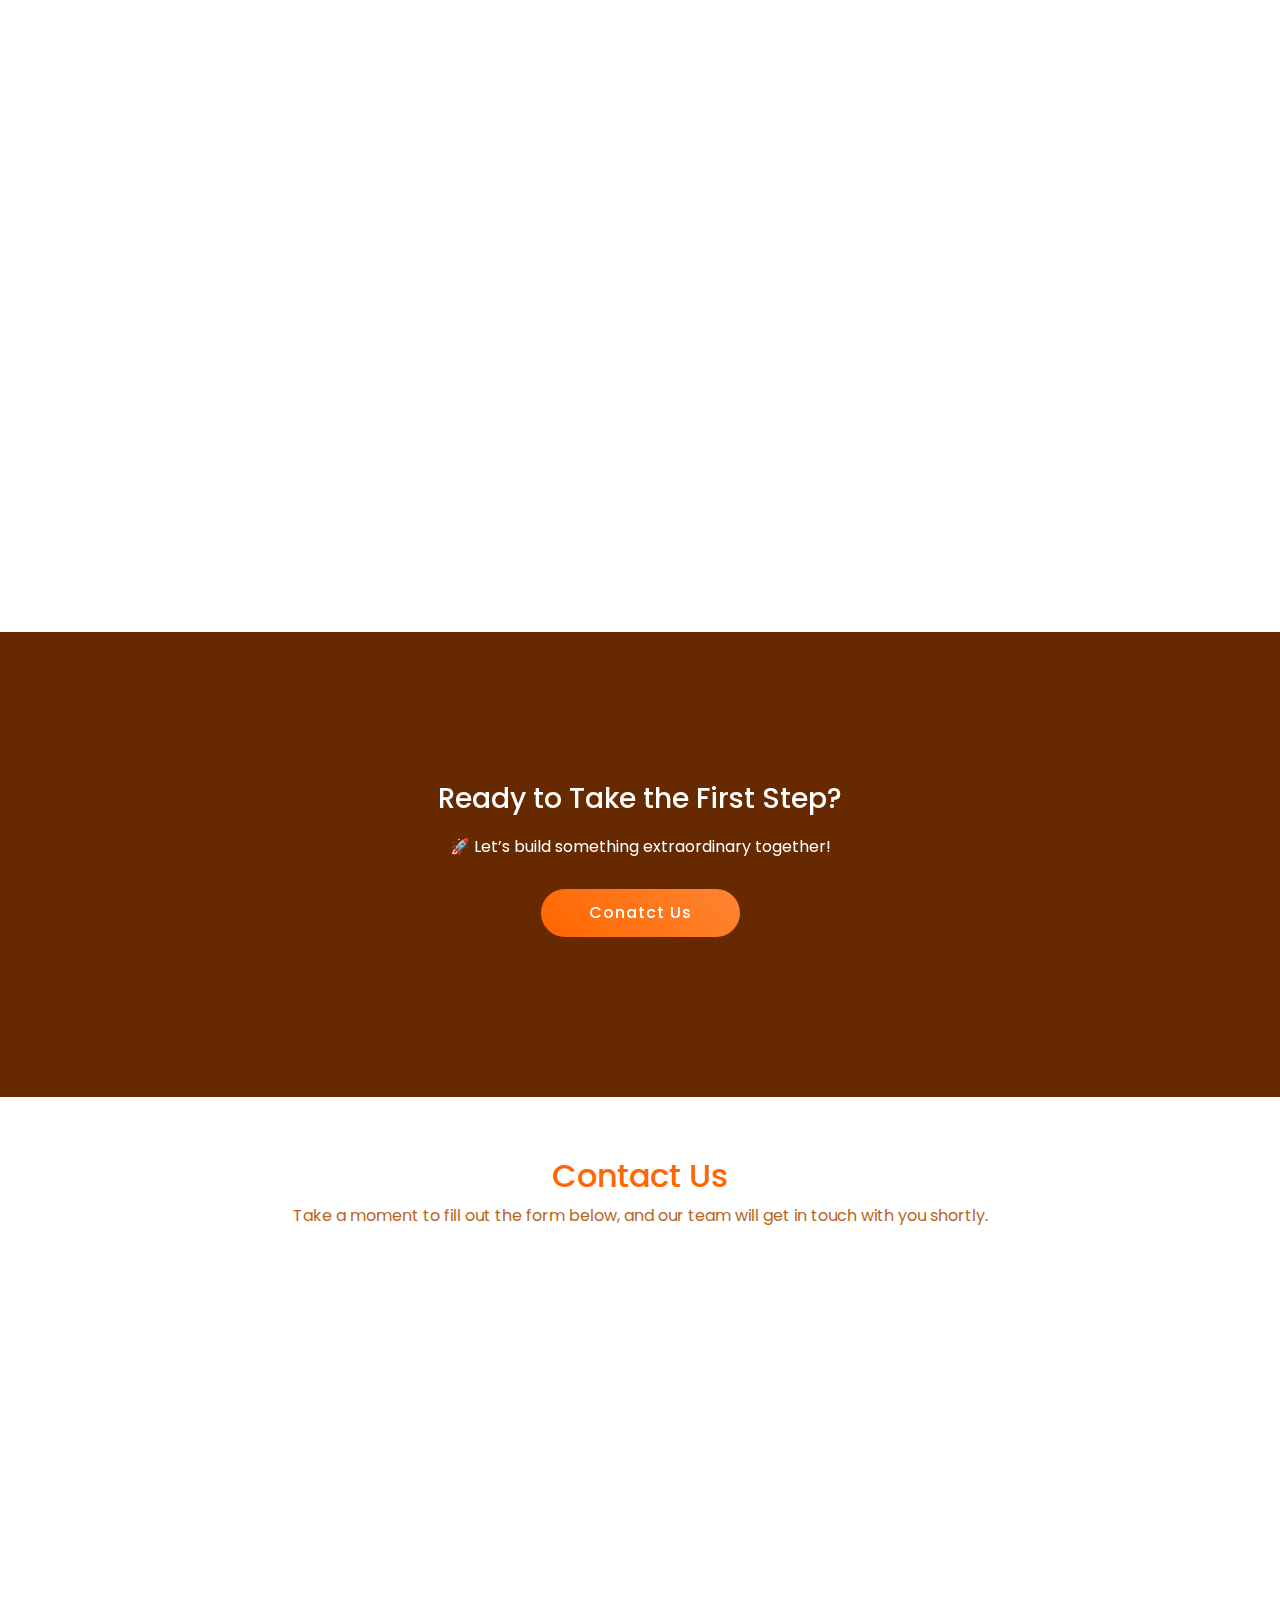
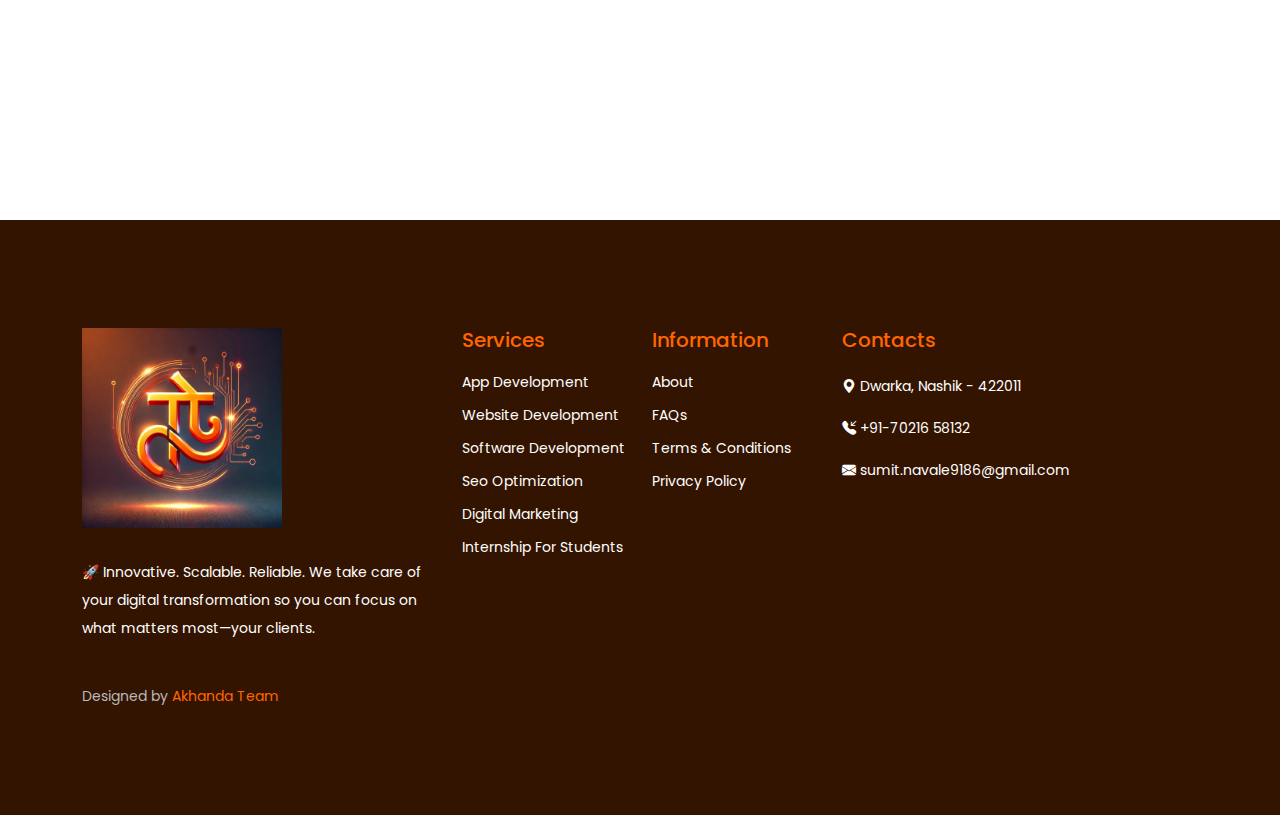
==== commit cd030893: "Updated index.html with recent changes" ====
--- a/index.html
+++ b/index.html
@@ -868,7 +868,7 @@
                   data-purecounter-end="232"
                   data-purecounter-duration="1"
                   class="purecounter"
-                ></span><p>+</p>
+                ><h1>+</h1></span>
                 <p><span>Happy Clients</span>Trusted by satisfied customers. </p>
               </div>
               <!-- End Stats Item -->
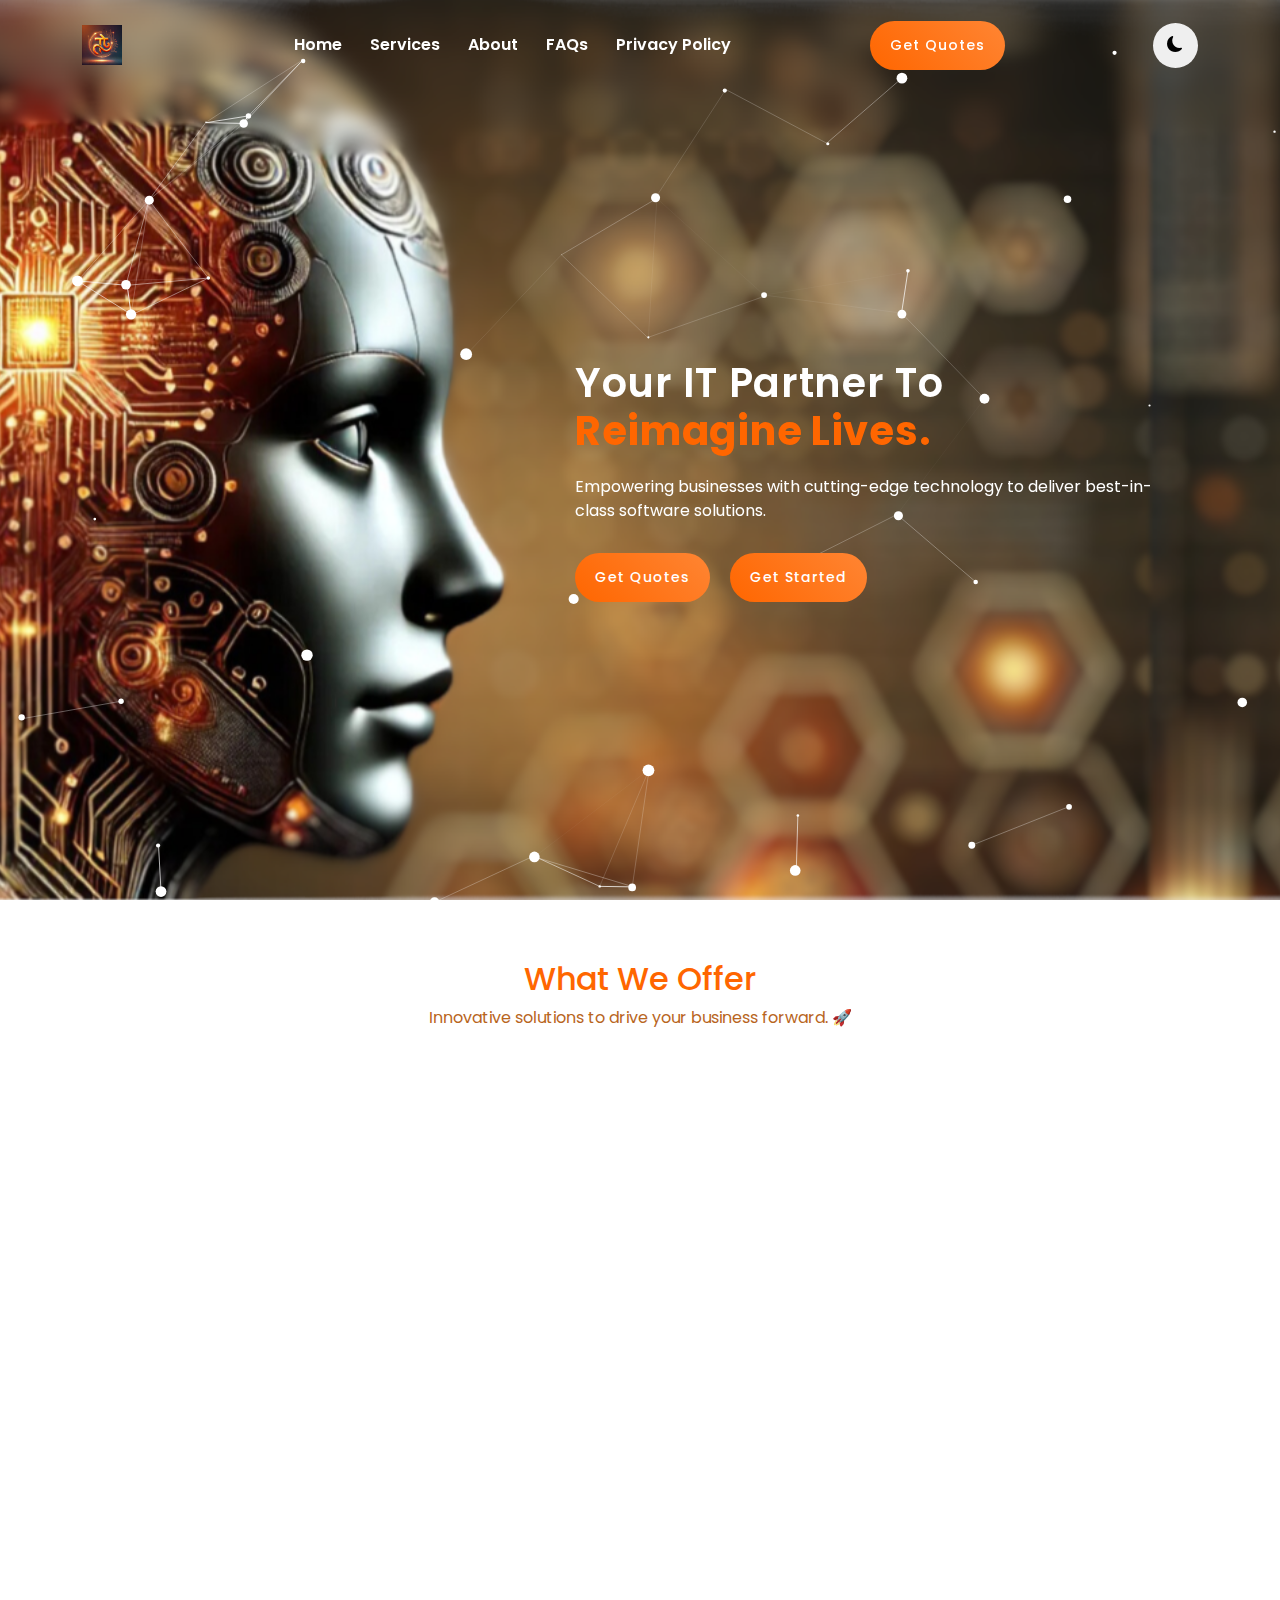
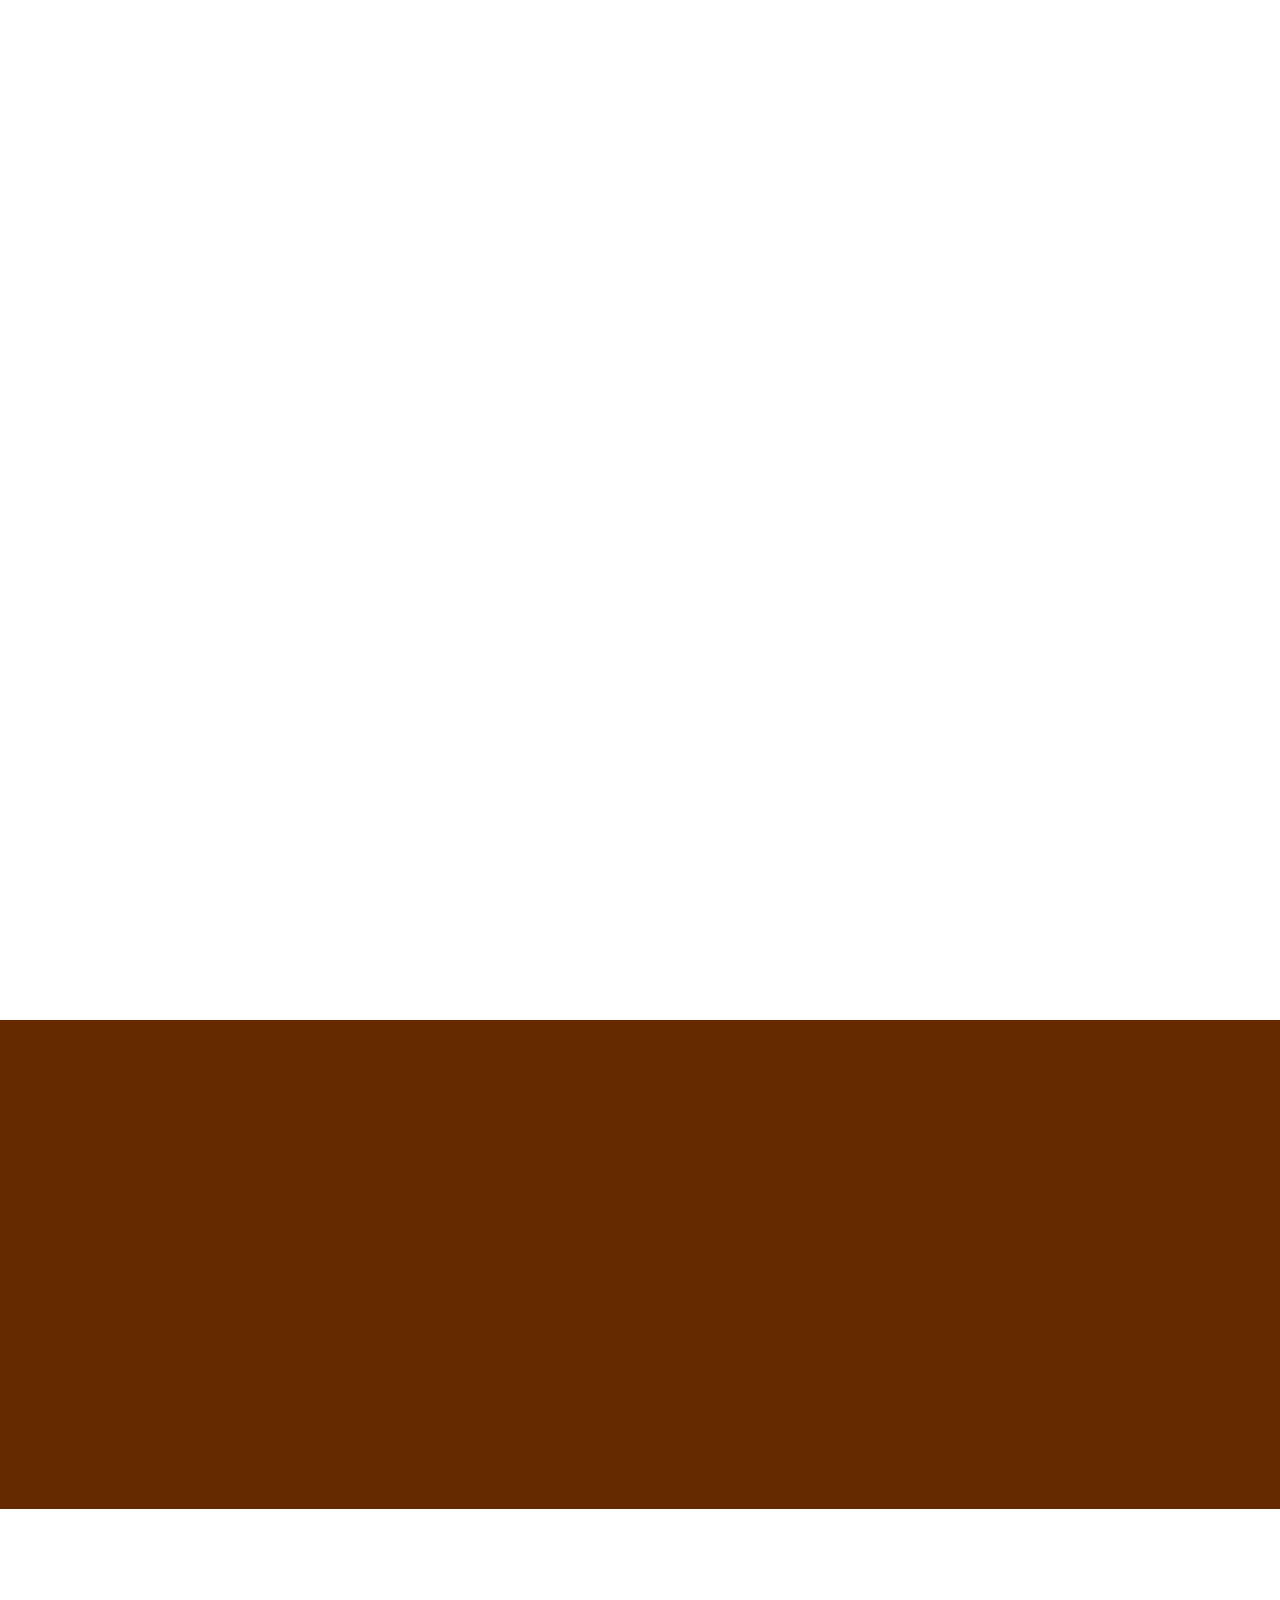
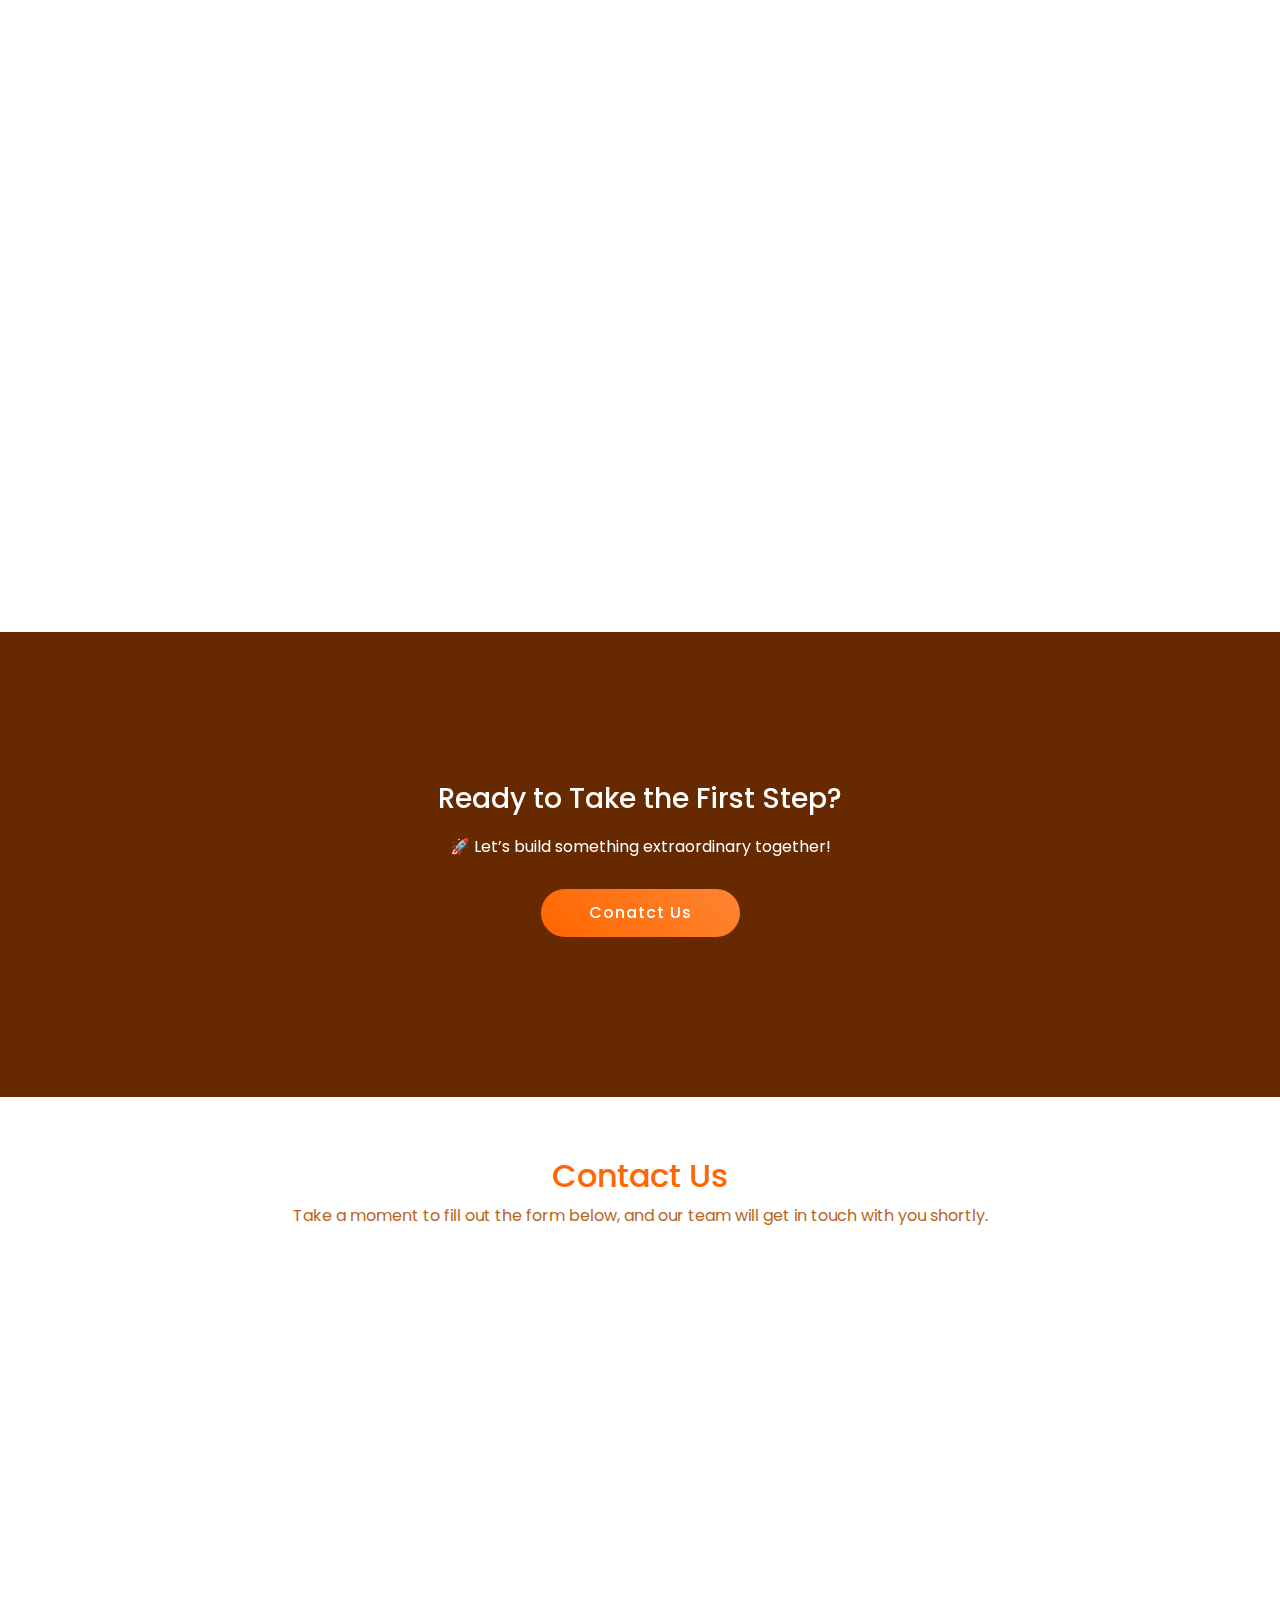
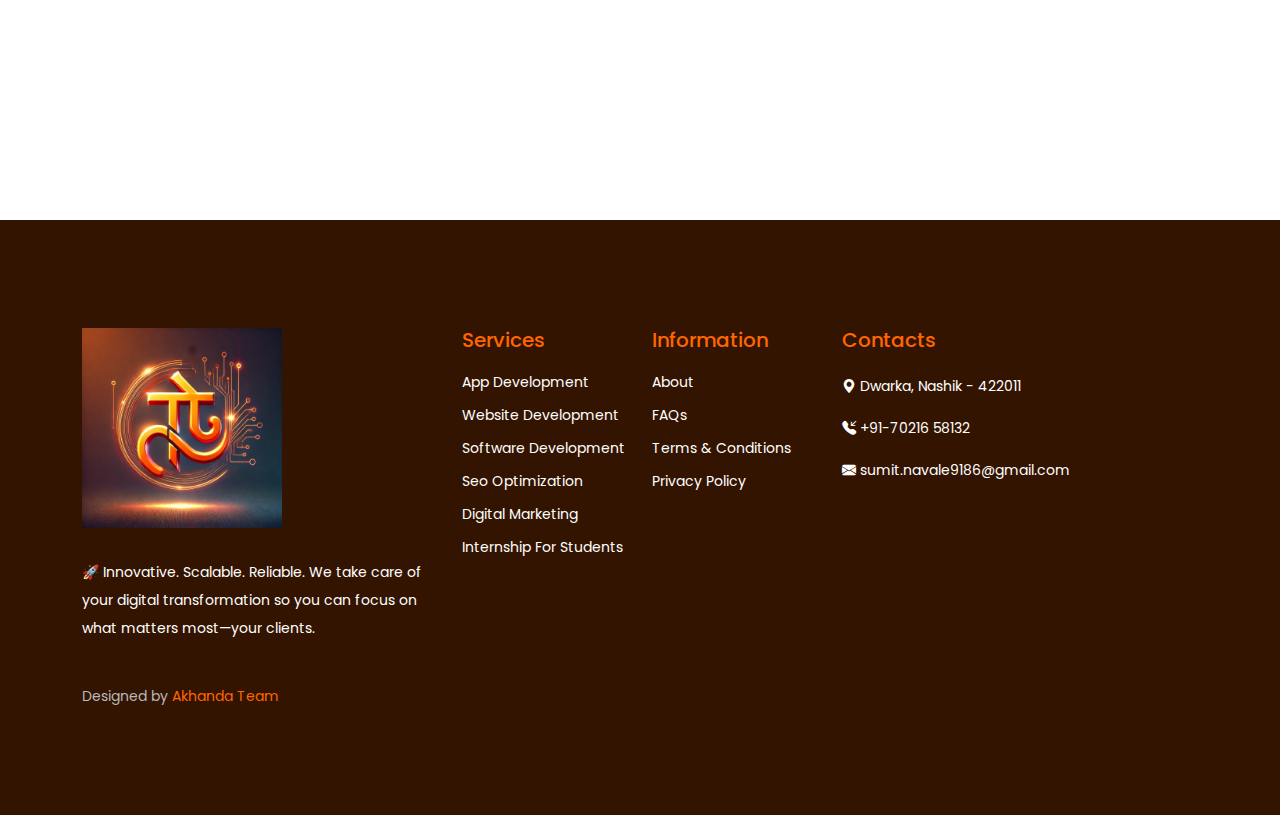
==== commit 8b621aa2: "Updated index.html with recent changes" ====
--- a/index.html
+++ b/index.html
@@ -868,7 +868,7 @@
                   data-purecounter-end="232"
                   data-purecounter-duration="1"
                   class="purecounter"
-                ><h1>+</h1></span>
+                ><h1></h1></span>
                 <p><span>Happy Clients</span>Trusted by satisfied customers. </p>
               </div>
               <!-- End Stats Item -->
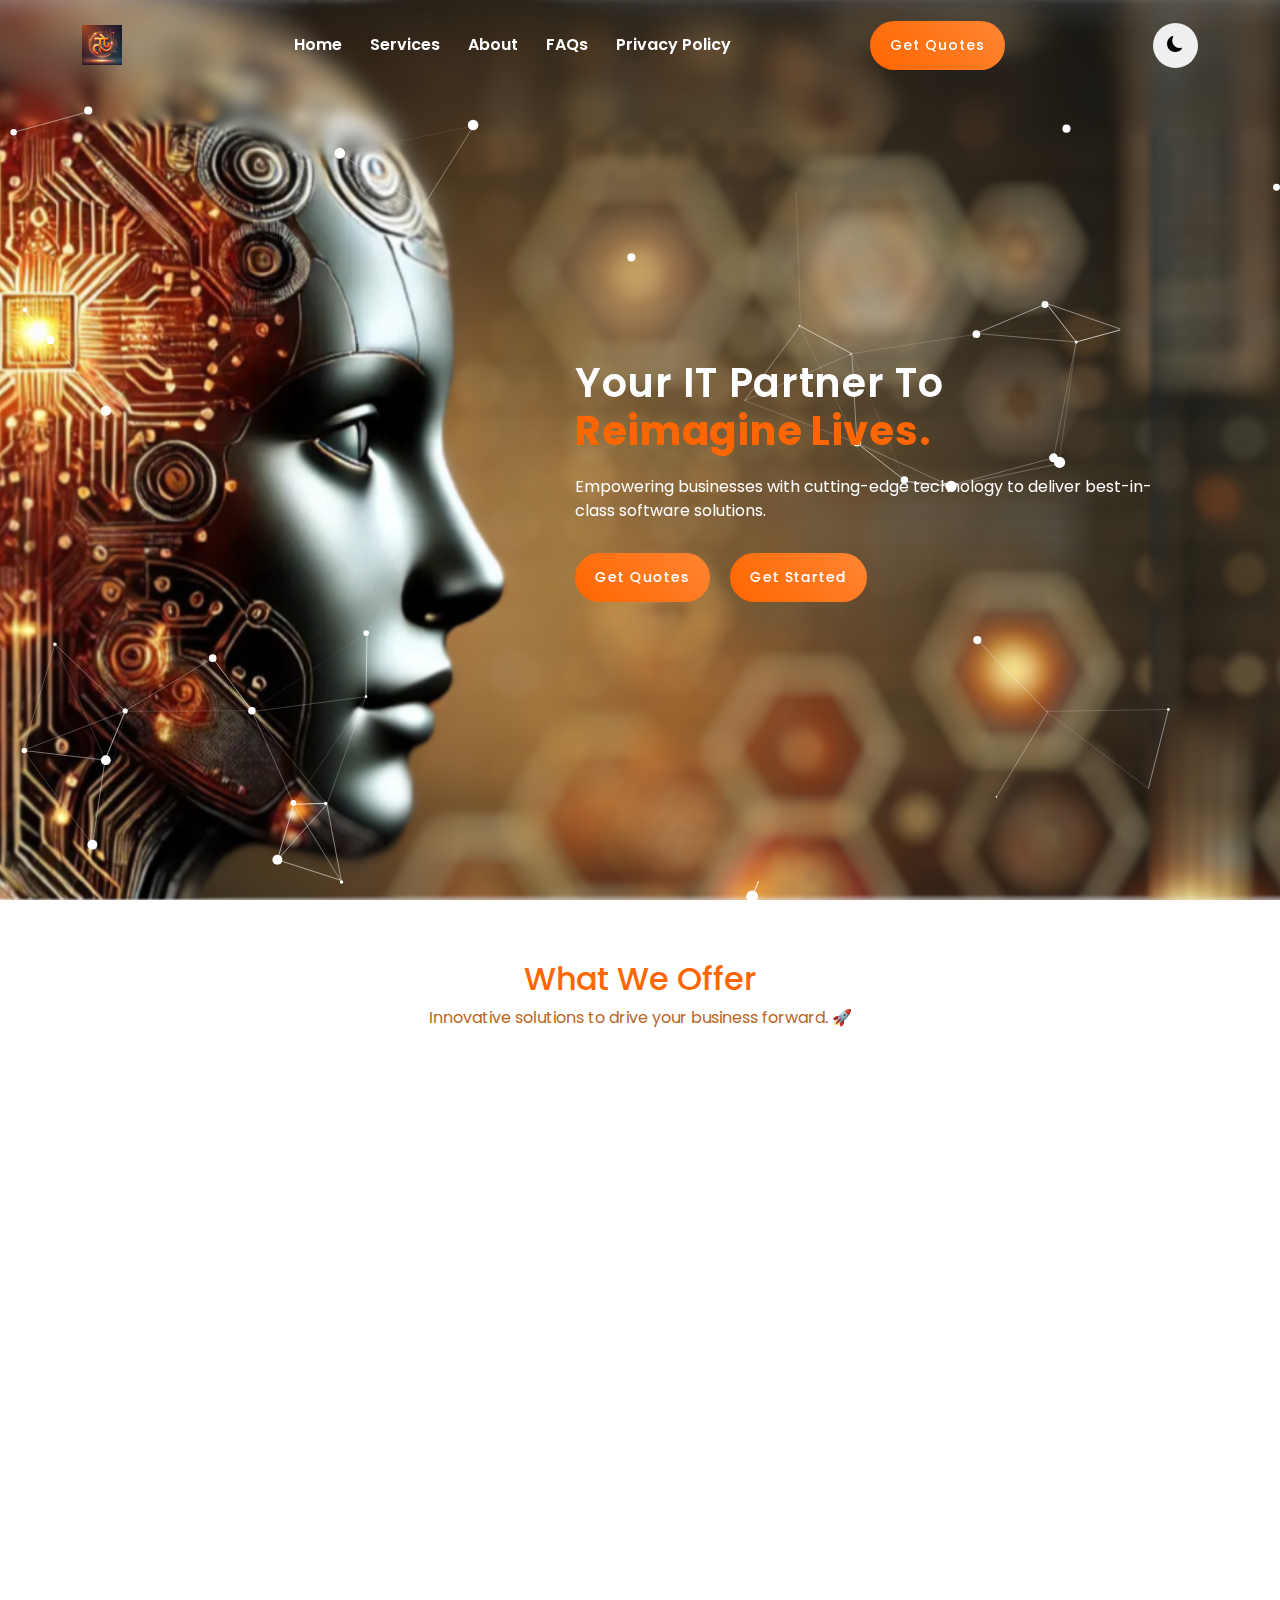
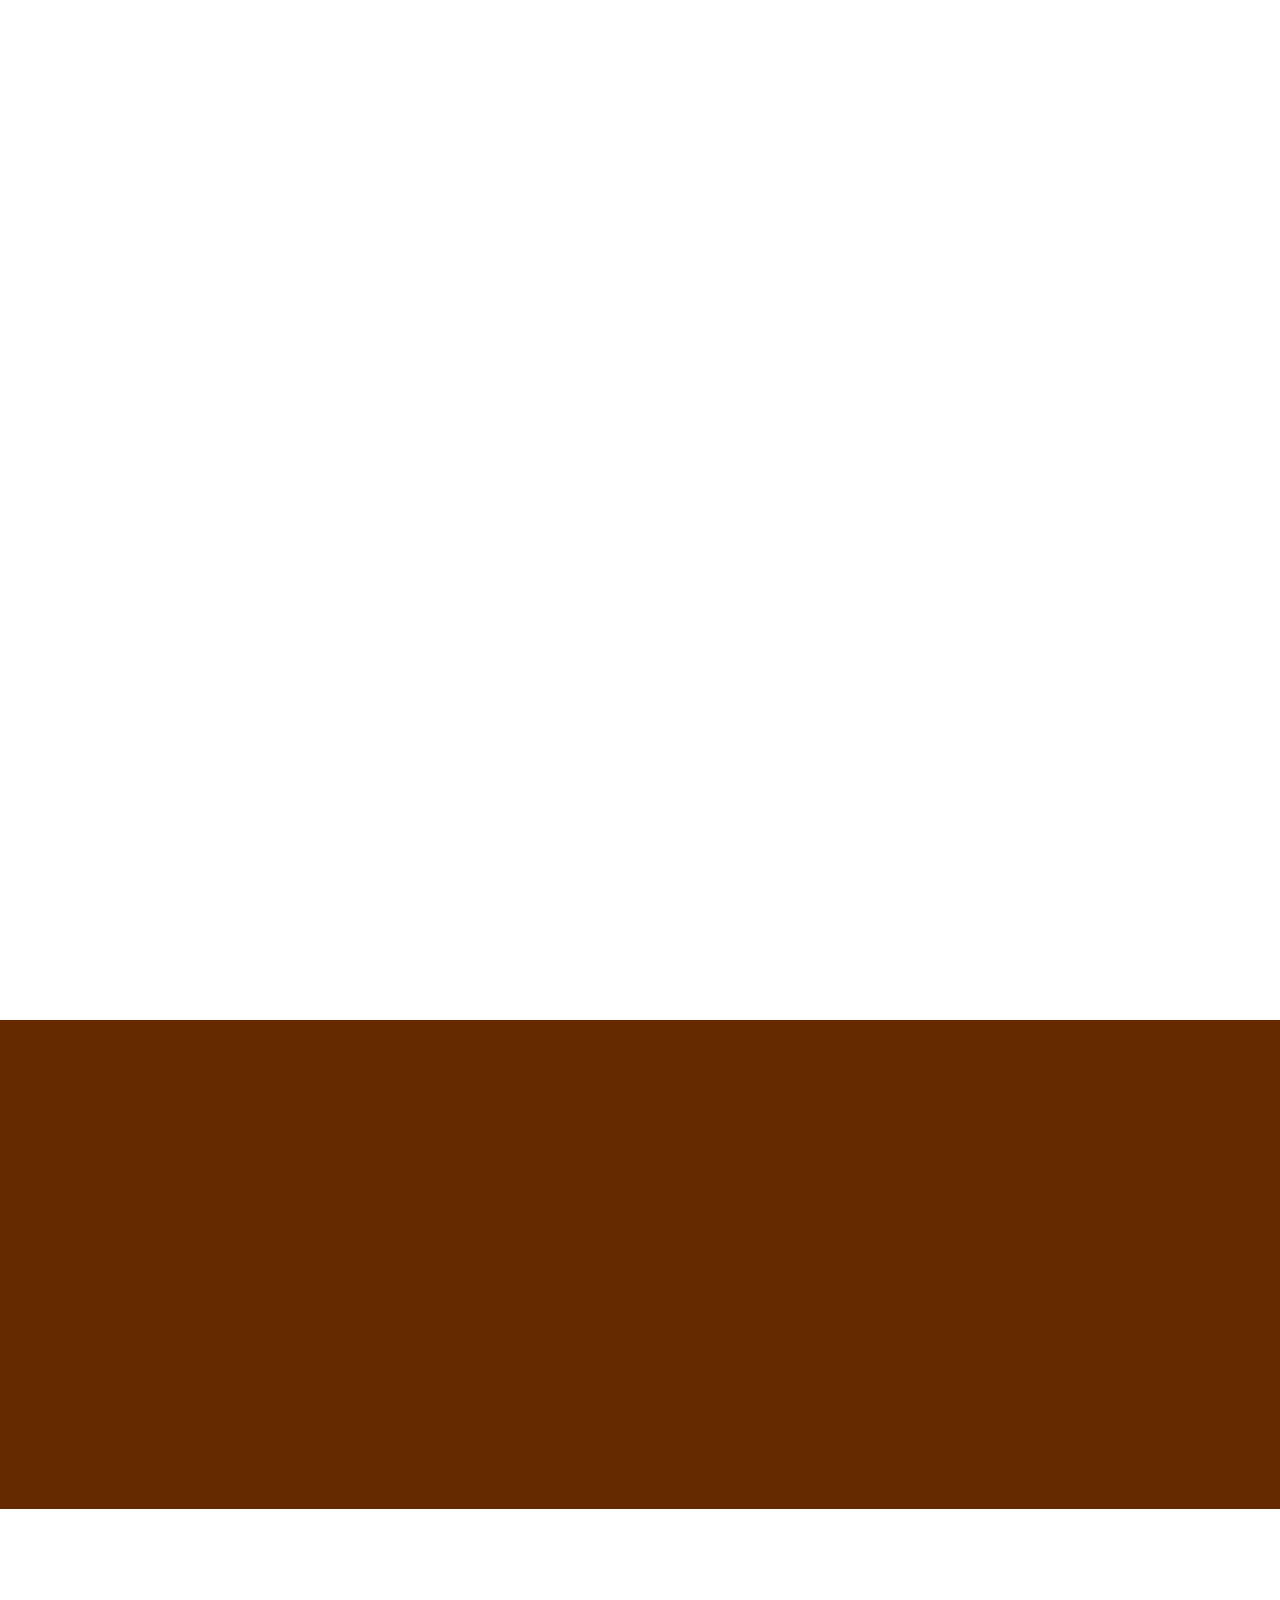
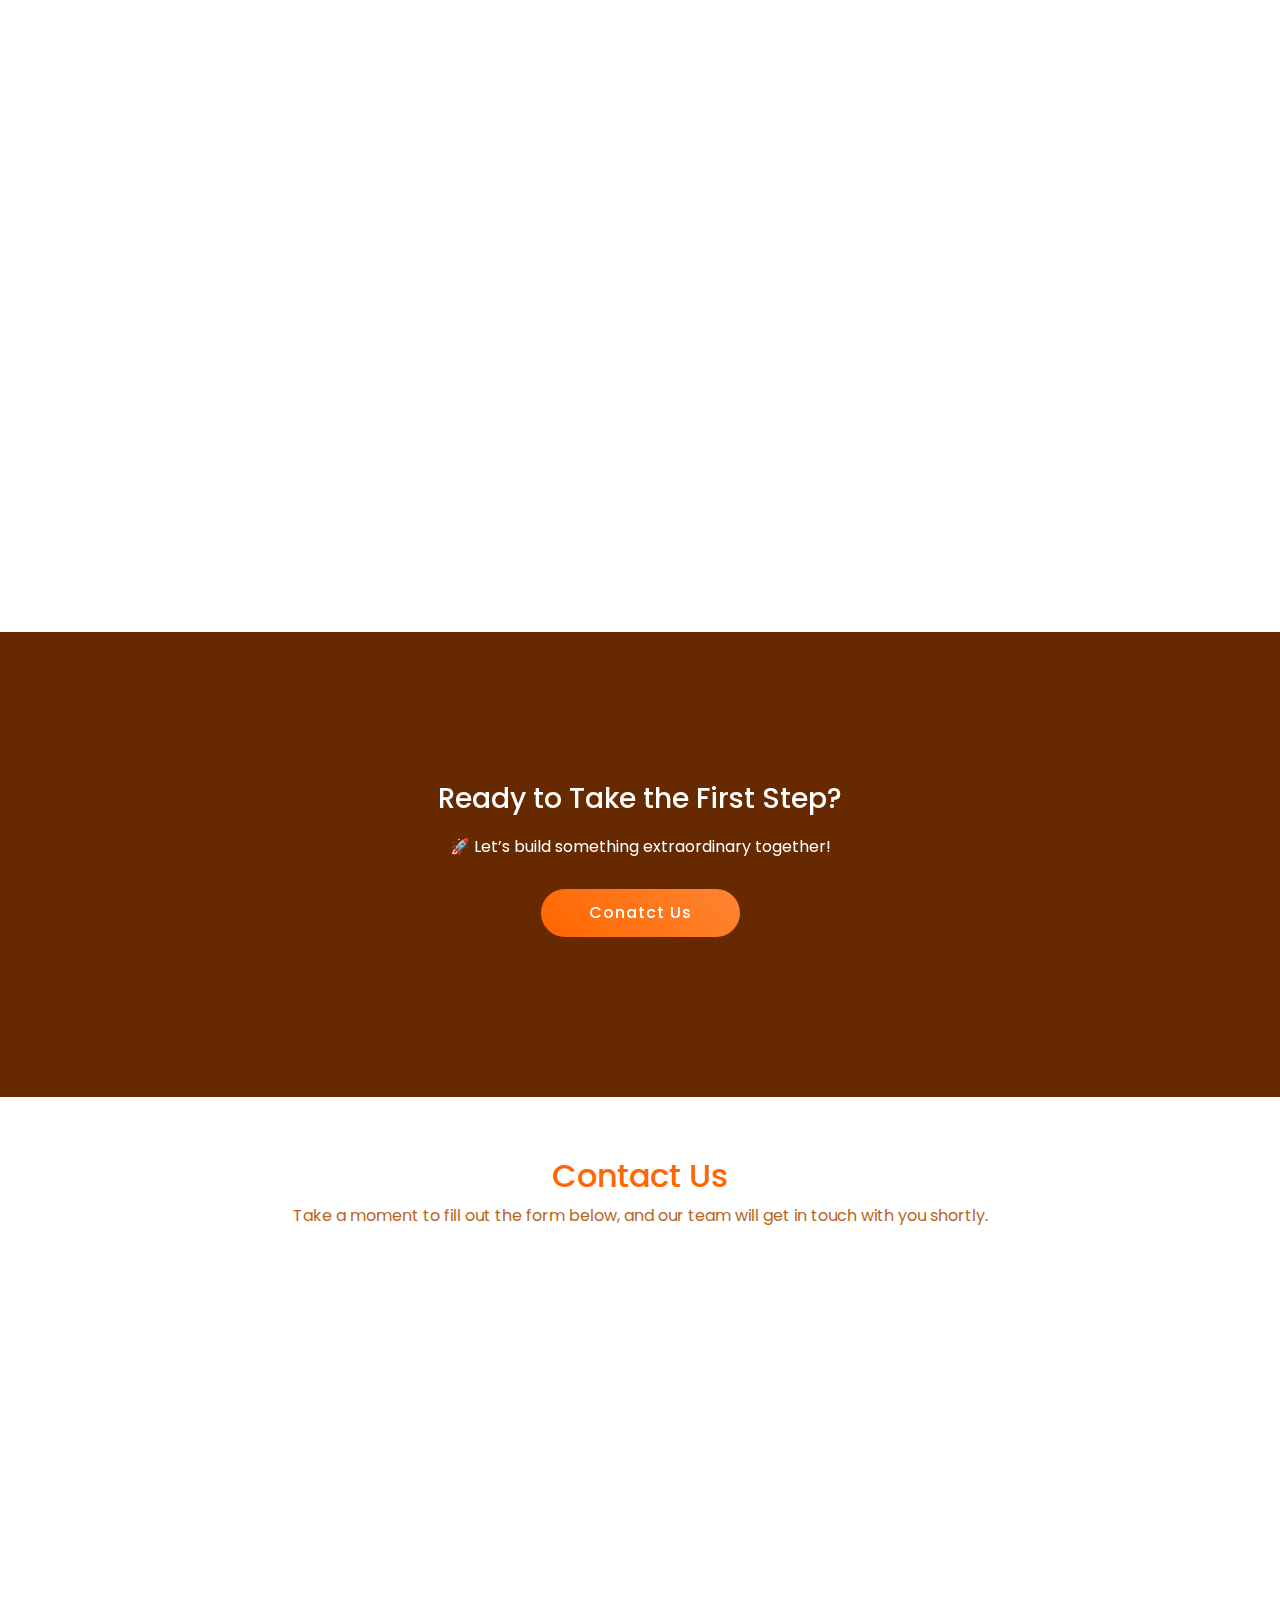
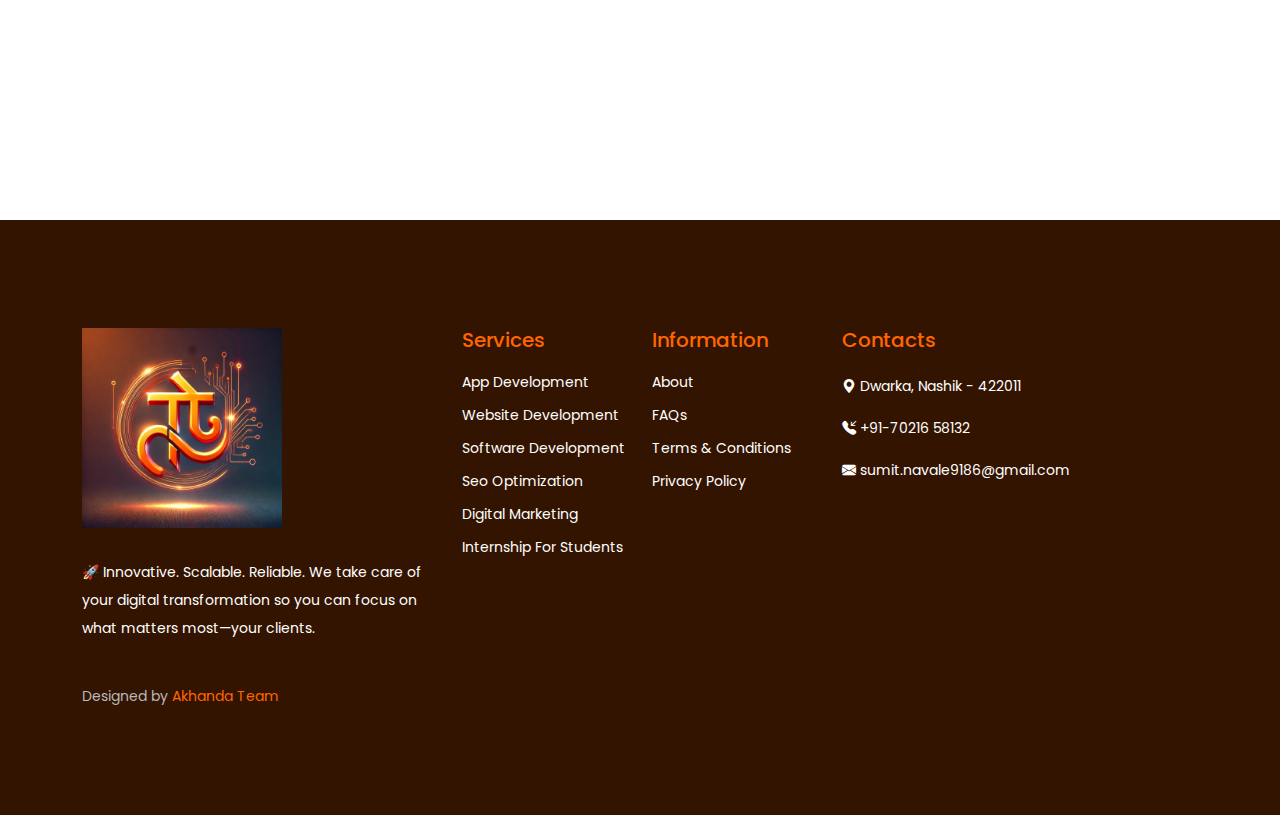
==== commit 3abdddfe: "Added plus sign to stats counter and adjusted padding" ====
--- a/index.html
+++ b/index.html
@@ -868,7 +868,7 @@
                   data-purecounter-end="232"
                   data-purecounter-duration="1"
                   class="purecounter"
-                ><h1></h1></span>
+                ></span>
                 <p><span>Happy Clients</span>Trusted by satisfied customers. </p>
               </div>
               <!-- End Stats Item -->
@@ -1340,39 +1340,7 @@
         </div>
         <div class="container">
           <div class="row">
-            <div class="col-lg-4 col-md-12" data-aos="fade-right">
-              <div class="contact-information-box-3">
-                <div class="row">
-                  <div class="col-lg-12">
-                    <div class="single-contact-info-box">
-                      <div class="contact-info">
-                        <h6>Address:</h6>
-                        <p>Dwarka</p>
-                        <p>Nashik-422011</p>
-                      </div>
-                    </div>
-                  </div>
-                  <div class="col-lg-12">
-                    <div class="single-contact-info-box">
-                      <div class="contact-info">
-                        <h6>Phone:</h6>
-                        <p>+91-70216 58132</p>
-                        <p>+91-75078 45539</p>
-                      </div>
-                    </div>
-                  </div>
-                  <div class="col-lg-12">
-                    <div class="single-contact-info-box">
-                      <div class="contact-info">
-                        <h6>Email:</h6>
-                        <p>sumit.navale9186@gmail.com</p>
-                        <p>dhanashree194@gmail.com</p>
-                      </div>
-                    </div>
-                  </div>
-                </div>
-              </div>
-            </div>
+           
             <div class="col-lg-8 col-md-12" data-aos="fade-left">
               <div class="contact-form-box contact-form contact-form-3">
                 <div class="form-container-box">
@@ -1464,6 +1432,39 @@
                 </div>
               </div>
             </div>
+            <div class="col-lg-4 col-md-12" data-aos="fade-right">
+              <div class="contact-information-box-3">
+                <div class="row">
+                  <div class="col-lg-12">
+                    <div class="single-contact-info-box">
+                      <div class="contact-info">
+                        <h6>Address:</h6>
+                        <p>Dwarka</p>
+                        <p>Nashik-422011</p>
+                      </div>
+                    </div>
+                  </div>
+                  <div class="col-lg-12">
+                    <div class="single-contact-info-box">
+                      <div class="contact-info">
+                        <h6>Phone:</h6>
+                        <p>+91-70216 58132</p>
+                        <p>+91-75078 45539</p>
+                      </div>
+                    </div>
+                  </div>
+                  <div class="col-lg-12">
+                    <div class="single-contact-info-box">
+                      <div class="contact-info">
+                        <h6>Email:</h6>
+                        <p>sumit.navale9186@gmail.com</p>
+                        <p>dhanashree194@gmail.com</p>
+                      </div>
+                    </div>
+                  </div>
+                </div>
+              </div>
+            </div>
           </div>
         </div>
       </div>
--- a/assets/stylesheets/styles.css
+++ b/assets/stylesheets/styles.css
@@ -2360,6 +2360,13 @@
 .stats-counter .stats-item .purecounter {
   padding-right: 0;
 }
+.stats-counter .stats-item .purecounter::after {
+  content: "+";
+  margin-left: 5px; /* Adjust spacing if needed */
+  font-size: inherit;
+  color: inherit;
+}
+
 
 .stats-counter .stats-item i {
   font-size: 90px;
@@ -3214,7 +3221,7 @@
   padding: 10px 10px;
   display: block;
   border-radius: 3px;
-  text-align: left;
+  text-align: right;
   margin-bottom: 10px;
   overflow: hidden;
 }
